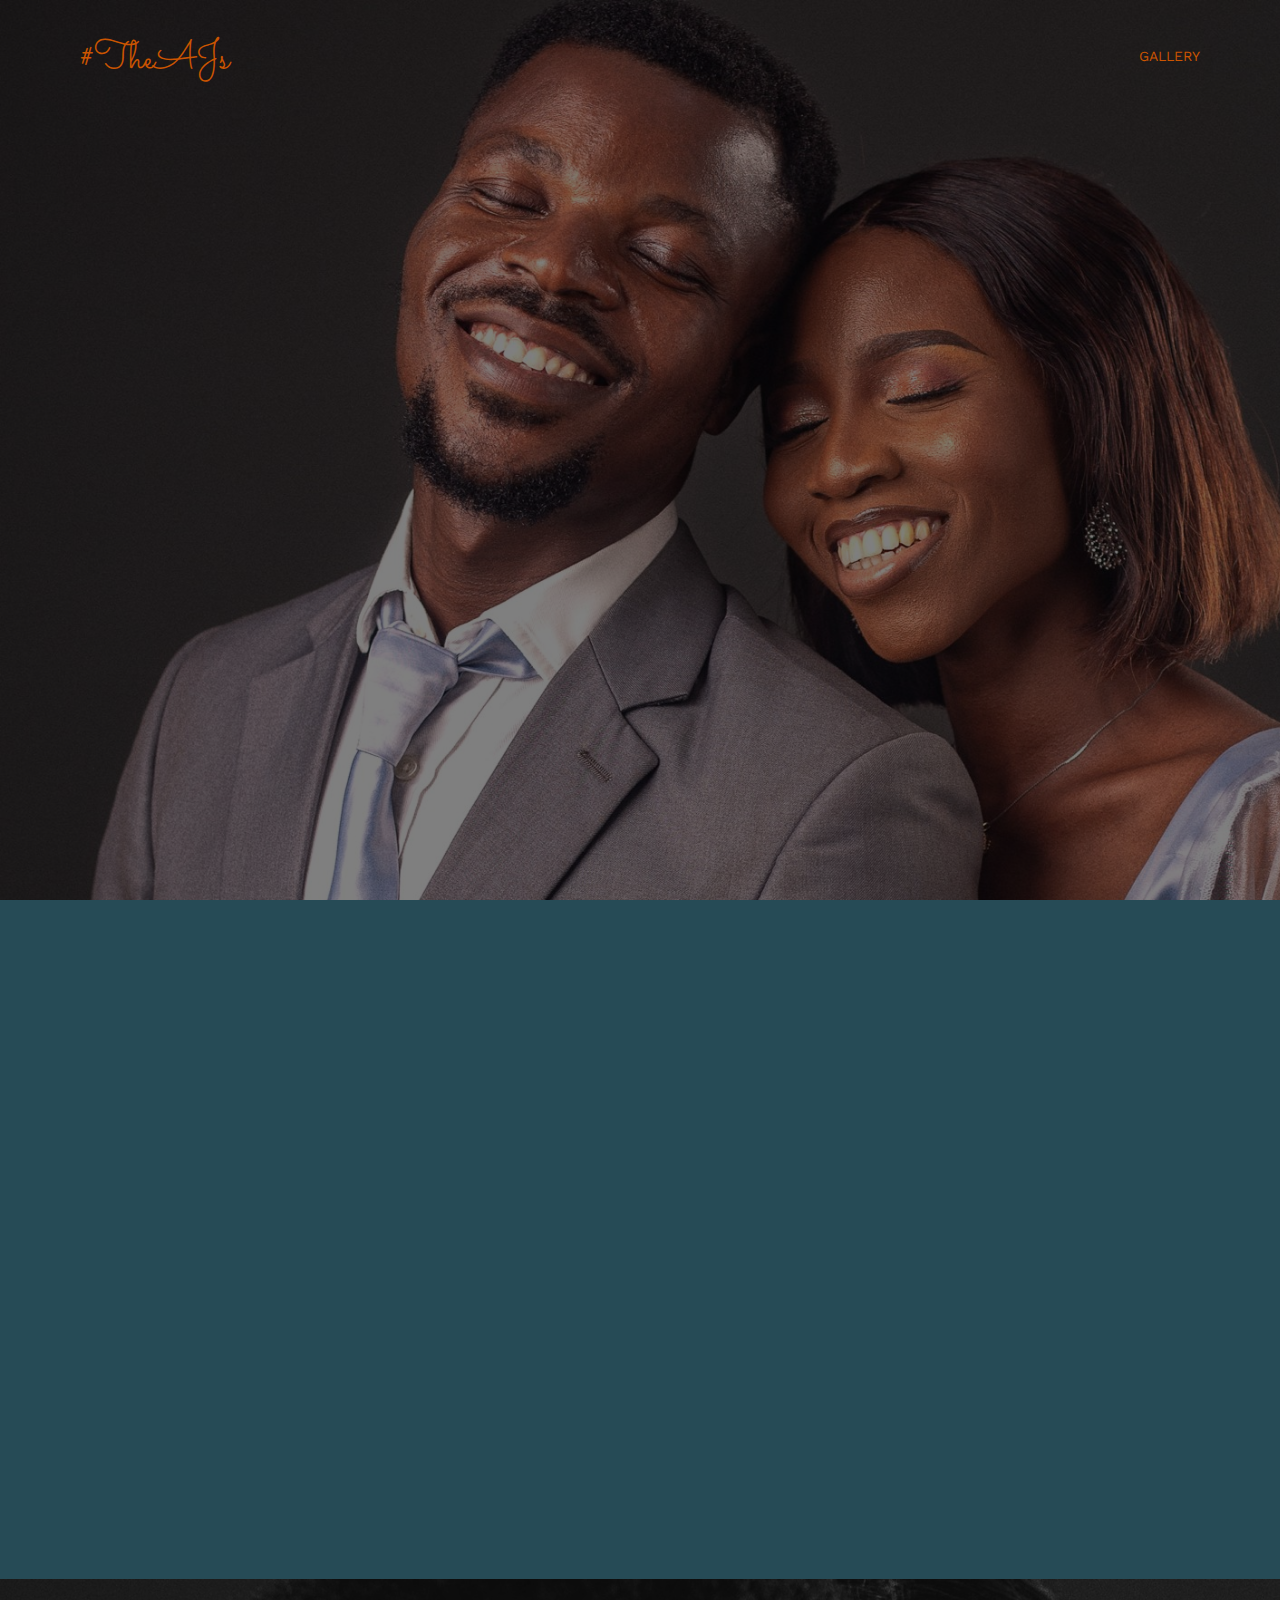
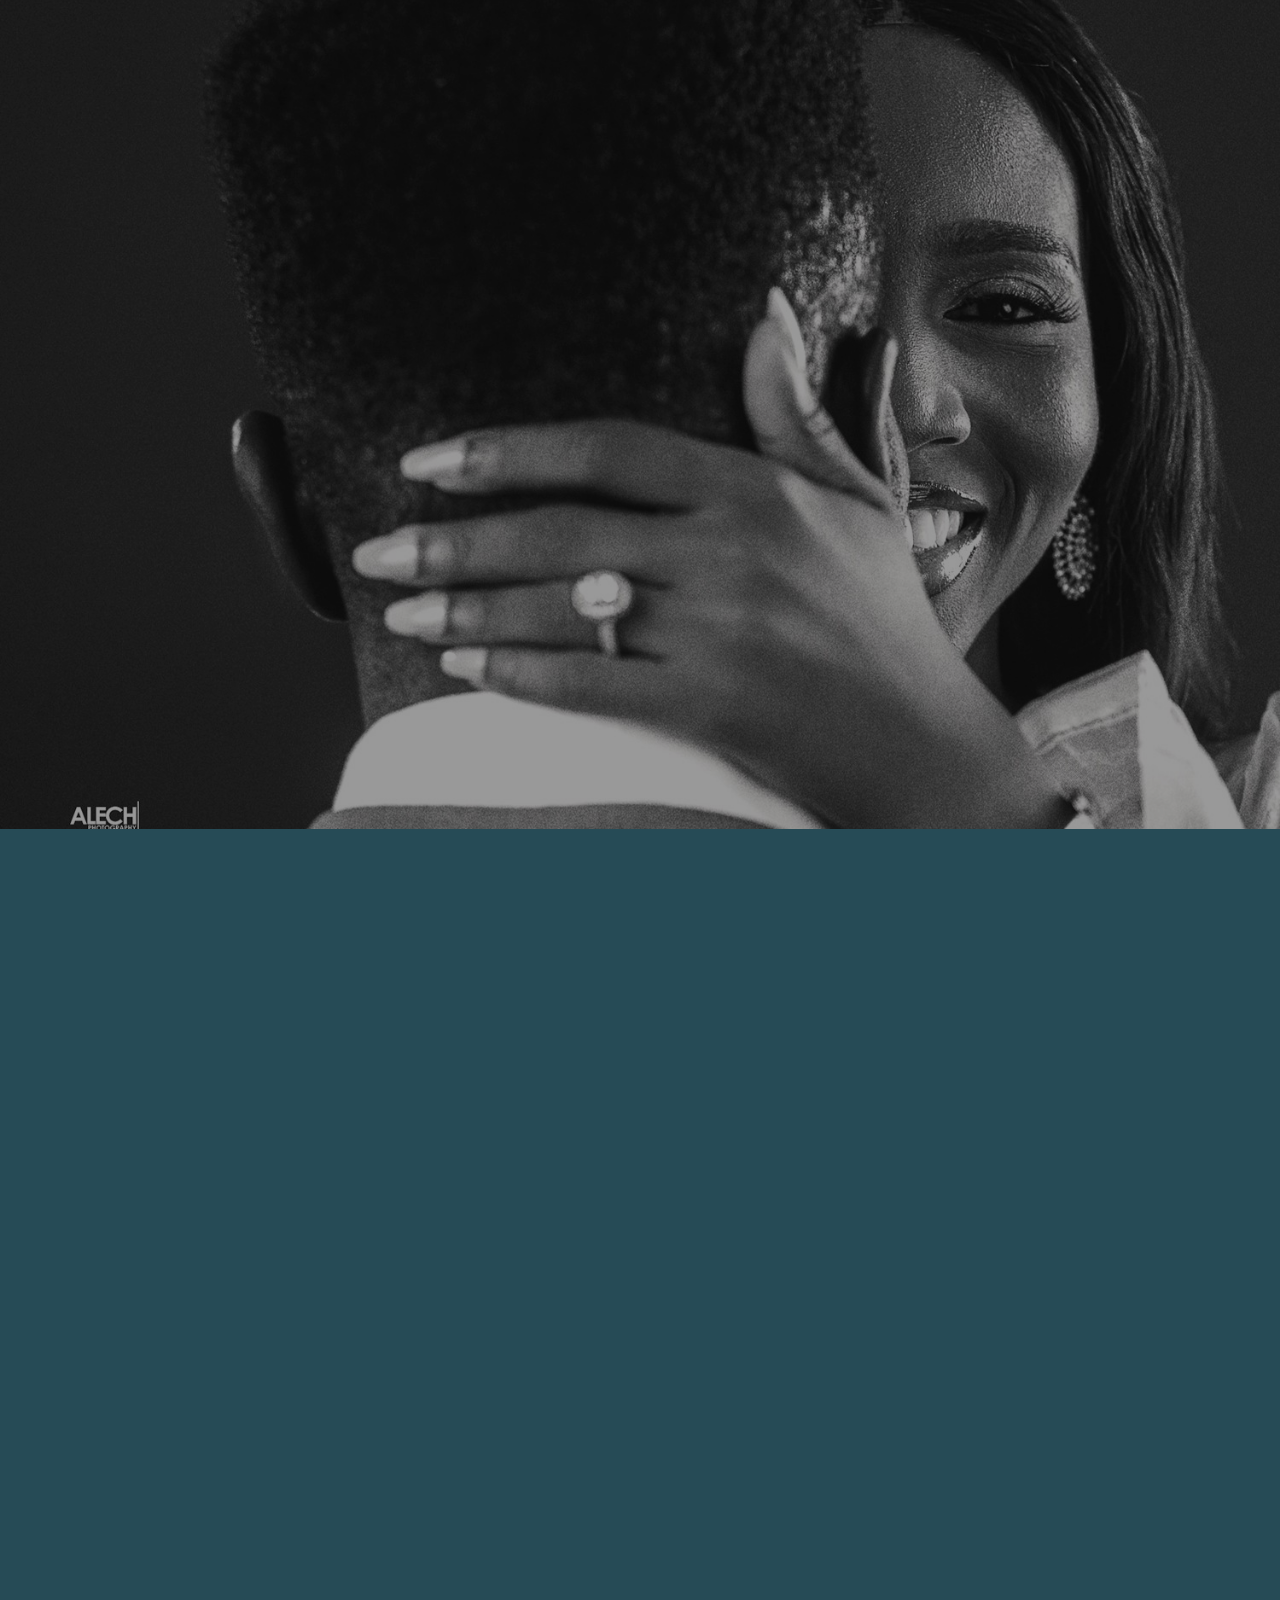
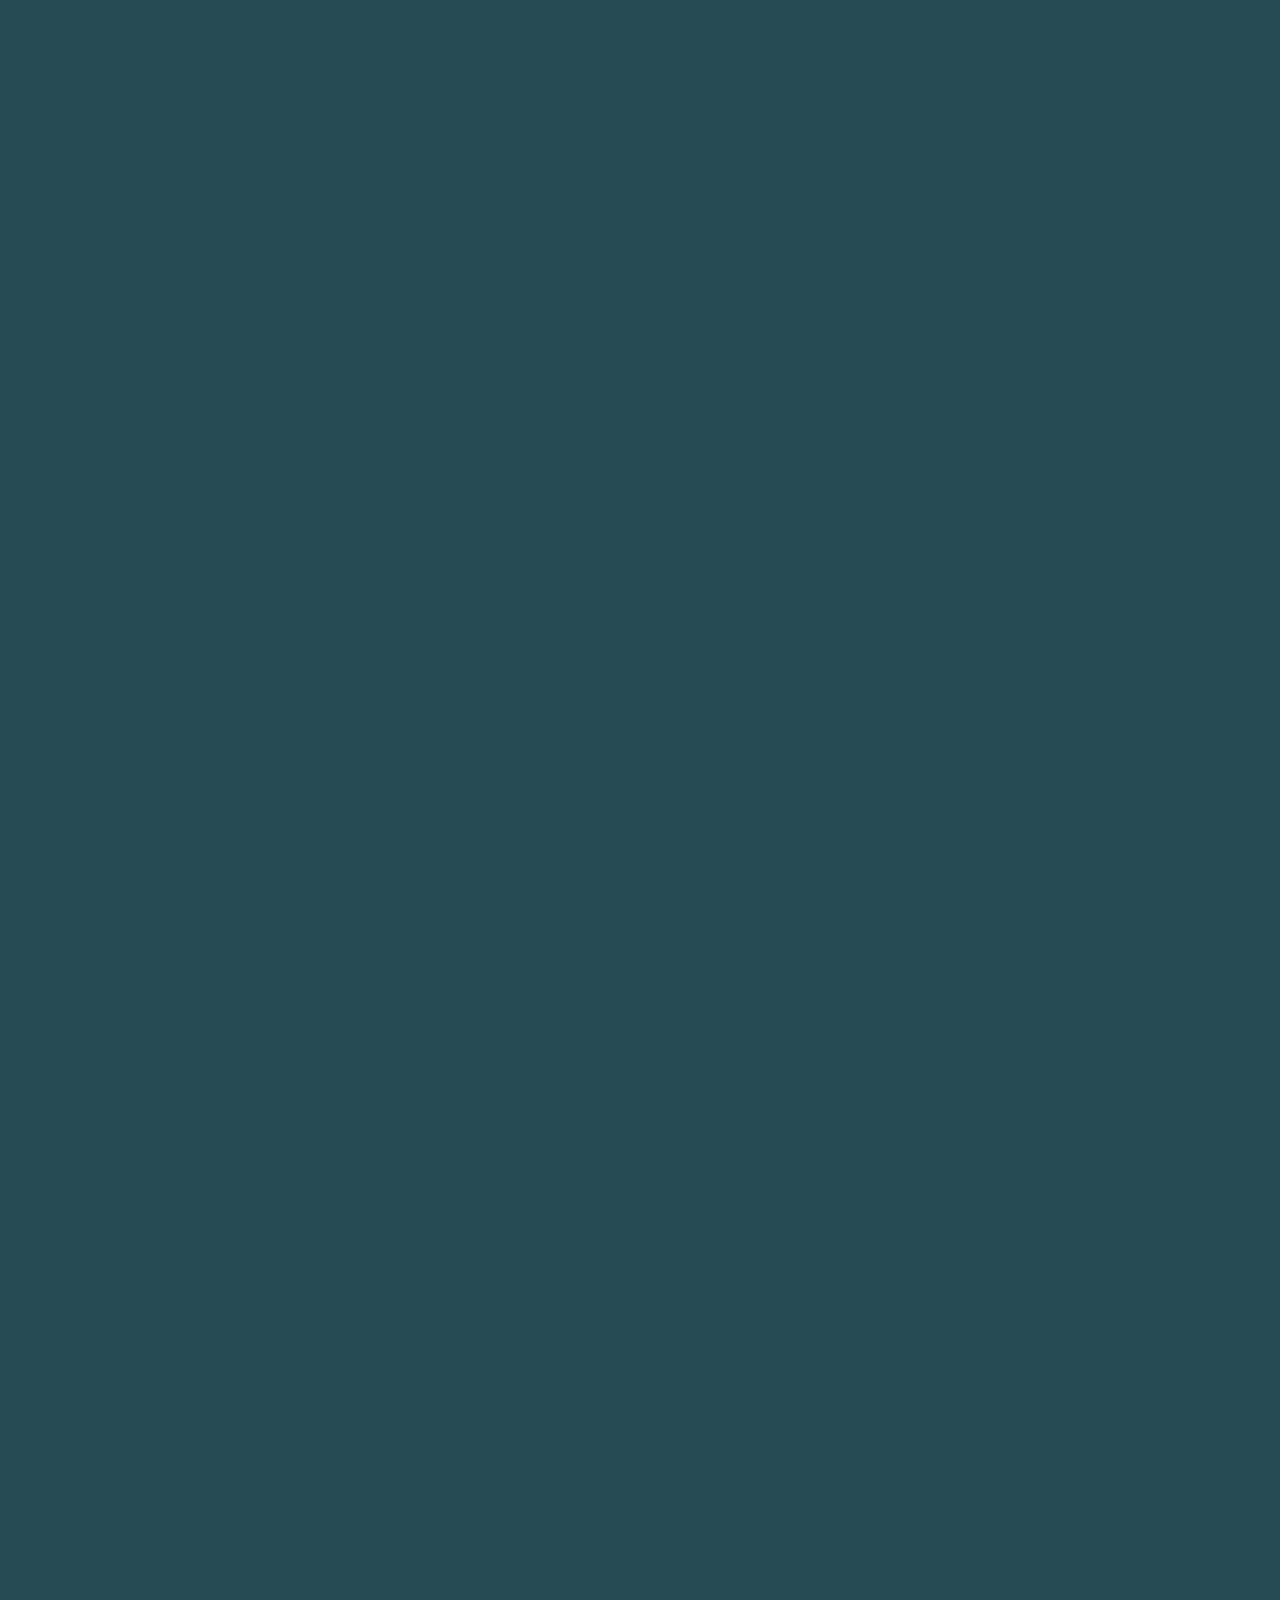
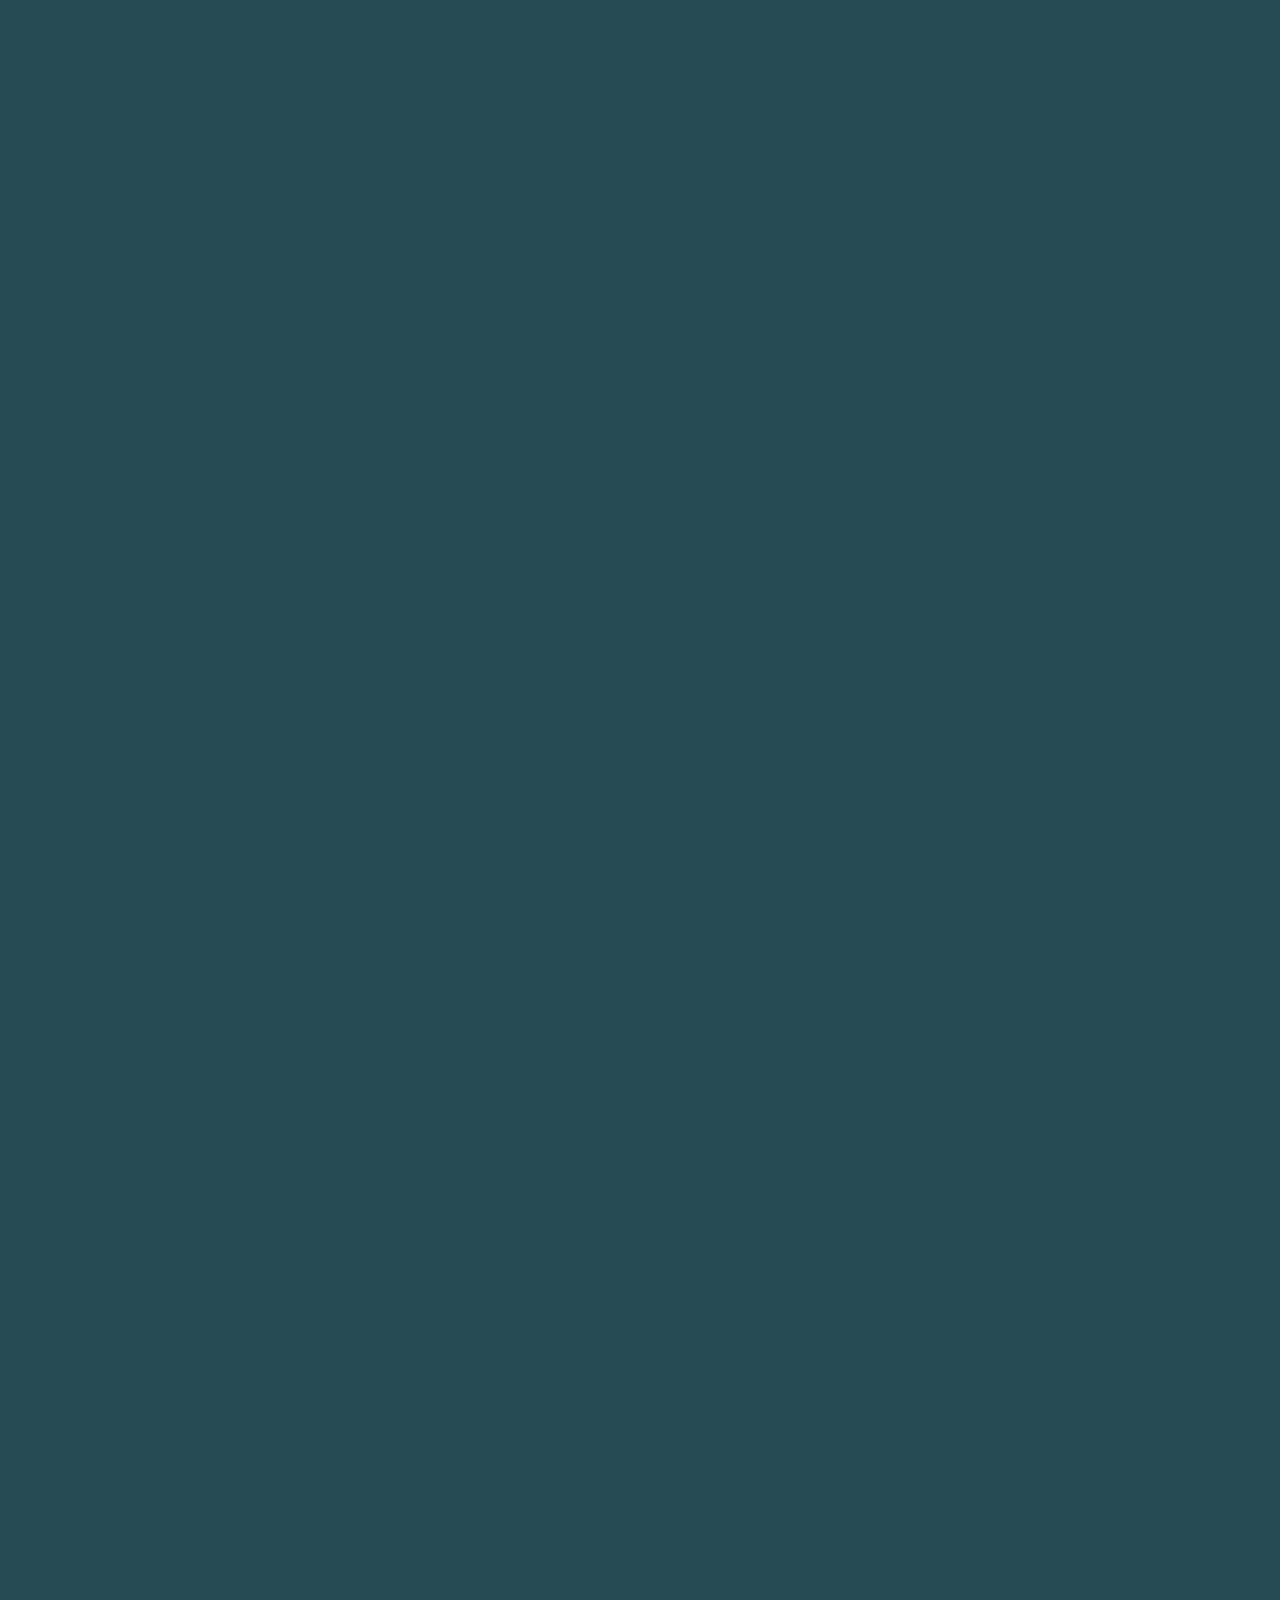
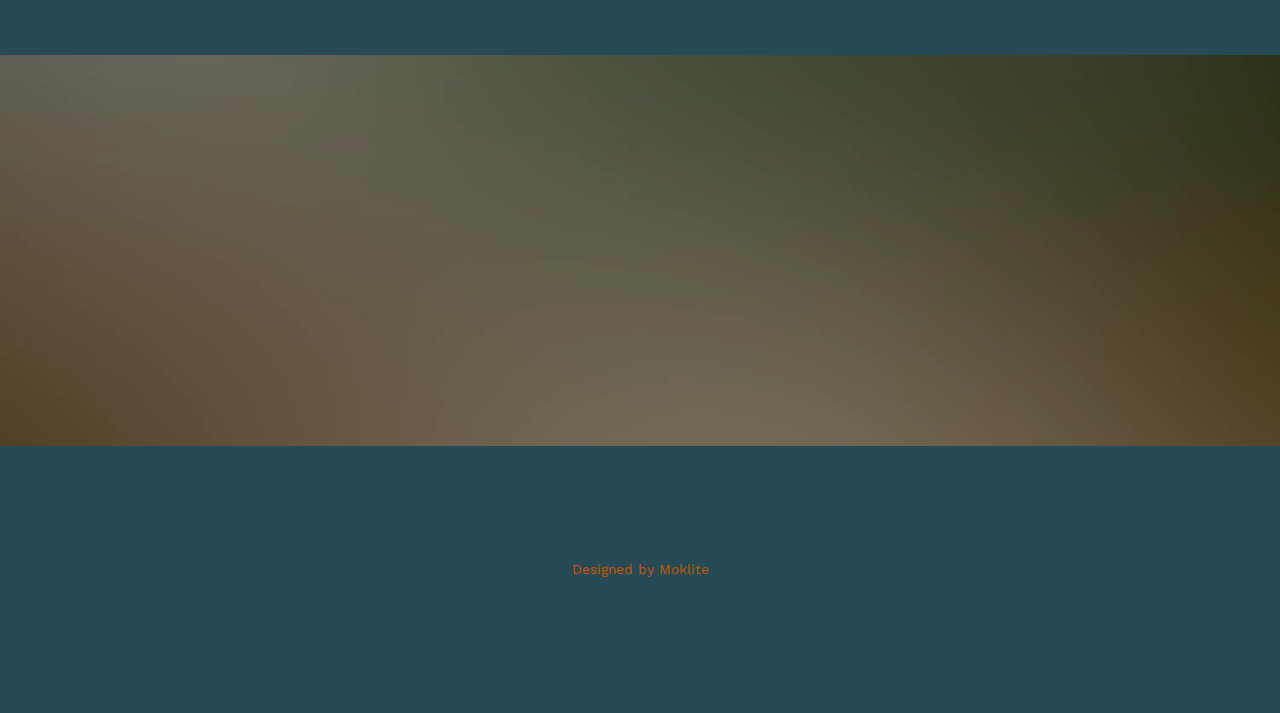
==== index.html @ e657b8e6 "ls" ====
<!DOCTYPE html>
<!--[if lt IE 7]>      <html class="no-js lt-ie9 lt-ie8 lt-ie7"> <![endif]-->
<!--[if IE 7]>         <html class="no-js lt-ie9 lt-ie8"> <![endif]-->
<!--[if IE 8]>         <html class="no-js lt-ie9"> <![endif]-->
<!--[if gt IE 8]><!--> <html class="no-js"> <!--<![endif]-->
	<head>
	<meta charset="utf-8">
	<meta http-equiv="X-UA-Compatible" content="IE=edge">
	<title>#TheAJs</title>
	<meta name="viewport" content="width=device-width, initial-scale=1">
	<meta name="description" content="Free HTML5 Template by FREEHTML5.CO" />
	<meta name="keywords" content="free html5, free template, free bootstrap, html5, css3, mobile first, responsive" />
	<meta name="author" content="FREEHTML5.CO" />

  <!-- 
	//////////////////////////////////////////////////////

	FREE HTML5 TEMPLATE 
	DESIGNED & DEVELOPED by FREEHTML5.CO
		
	Website: 		http://freehtml5.co/
	Email: 			info@freehtml5.co
	Twitter: 		http://twitter.com/fh5co
	Facebook: 		https://www.facebook.com/fh5co

	//////////////////////////////////////////////////////
	 -->

  	<!-- Facebook and Twitter integration -->
	<meta property="og:title" content=""/>
	<meta property="og:image" content=""/>
	<meta property="og:url" content=""/>
	<meta property="og:site_name" content=""/>
	<meta property="og:description" content=""/>
	<meta name="twitter:title" content="" />
	<meta name="twitter:image" content="" />
	<meta name="twitter:url" content="" />
	<meta name="twitter:card" content="" />

	<link href='https://fonts.googleapis.com/css?family=Work+Sans:400,300,600,400italic,700' rel='stylesheet' type='text/css'>
	<link href="https://fonts.googleapis.com/css?family=Sacramento" rel="stylesheet">
	
	<!-- Animate.css -->
	<link rel="stylesheet" href="css/animate.css">
	<!-- Icomoon Icon Fonts-->
	<link rel="stylesheet" href="css/icomoon.css">
	<!-- Bootstrap  -->
	<link rel="stylesheet" href="css/bootstrap.css">

	<!-- Magnific Popup -->
	<link rel="stylesheet" href="css/magnific-popup.css">

	<!-- Owl Carousel  -->
	<link rel="stylesheet" href="css/owl.carousel.min.css">
	<link rel="stylesheet" href="css/owl.theme.default.min.css">

	<!-- Theme style  -->
	<link rel="stylesheet" href="css/style.css">

	<!-- Modernizr JS -->
	<script src="js/modernizr-2.6.2.min.js"></script>
	<!-- FOR IE9 below -->
	<!--[if lt IE 9]>
	<script src="js/respond.min.js"></script>
	<![endif]-->

	</head>
	<body>
		
	<div class="fh5co-loader"></div>
	
	<div id="page">
	<nav class="fh5co-nav" role="navigation">
		<div class="container">
			<div class="row">
				<div class="col-xs-2">
					<div id="fh5co-logo"><a href="index.html" style="color: rgb(204, 85, 0);">#TheAJs</a></div>
				</div>
				<div class="col-xs-10 text-right menu-1">
					<ul>
						<!-- <li class="active"><a href="index.html">Home</a></li>
						<li><a href="about.html">Story</a></li>
						<li class="has-dropdown">
							<a href="services.html">Services</a>
							<ul class="dropdown">
								<li><a href="#">Web Design</a></li>
								<li><a href="#">eCommerce</a></li>
								<li><a href="#">Branding</a></li>
								<li><a href="#">API</a></li>
							</ul>
						</li> -->
						<li class="has-dropdown">
							<a href="gallery.html" style="color: rgb(204, 85, 0);">Gallery</a>
							<!-- <ul class="dropdown">
								<li><a href="#">HTML5</a></li>
								<li><a href="#">CSS3</a></li>
								<li><a href="#">Sass</a></li>
								<li><a href="#">jQuery</a></li>
							</ul> -->
						</li>
						<!-- <li><a href="contact.html">Contact</a></li> -->
					</ul>
				</div>
			</div>
			
		</div>
	</nav>

	<header id="fh5co-header" class="fh5co-cover" role="banner" style="background-image:url(images/BackGround.jpg);" data-stellar-background-ratio="0.5">
		<div class="overlay"></div>
		<div class="container">
			<div class="row">
				<div class="col-md-8 col-md-offset-2 text-center">
					<div class="display-t">
						<div class="display-tc animate-box" data-animate-effect="fadeIn">
							<h1 style="color: rgb(204, 85, 0);">OlaJesu &amp; Alechenu</h1>
							<h2 style="color: rgb(204, 85, 0);">We Are Getting Married!!!</h2>
							<div class="simply-countdown simply-countdown-one"></div>
							<p><a href="#" class="btn btn-default btn-sm" style="color: rgb(204, 85, 0);">Save the date</a></p>
						</div>
					</div>
				</div>
			</div>
		</div>
	</header>

	<div id="fh5co-couple" style="background-color: rgb(38, 75, 86);">
		<div class="container">
			<div class="row">
				<div class="col-md-8 col-md-offset-2 text-center fh5co-heading animate-box">
					<h2 style="color: rgb(204, 85, 0);">Hello!</h2>
					<h3 style="color: rgb(204, 85, 0);">September 11th, 2023 Mowe, Ogun State</h3>
					<p style="color: rgb(204, 85, 0);">We invited you to celebrate our wedding</p>
				</div>
			</div>
			<div class="couple-wrap animate-box">
				<div class="couple-half">
					<div class="groom">
						<img src="images/groom.jpg" alt="groom" class="img-responsive">
					</div>
					<div class="desc-groom">
						<h3 style="color: rgb(204, 85, 0);">Alechenu John</h3>
						<p style="color: rgb(204, 85, 0);">Far far away, behind the word mountains, far from the countries Vokalia and Consonantia, there live the blind texts. Separated they live in Bookmarksgrove</p>
					</div>
				</div>
				<p class="heart text-center"><i class="icon-heart2"></i></p>
				<div class="couple-half">
					<div class="bride">
						<img src="images/bride.jpg" alt="groom" class="img-responsive">
					</div>
					<div class="desc-bride">
						<h3 style="color: rgb(204, 85, 0);">Olajesu Ekundayo</h3>
						<p style="color: rgb(204, 85, 0);">Far far away, behind the word mountains, far from the countries Vokalia and Consonantia, there live the blind texts. Separated they live in Bookmarksgrove</p>
					</div>
				</div>
			</div>
		</div>
	</div>

	<div id="fh5co-event" class="fh5co-bg" style="background-image:url(images/BackGround1.jpg);">
		<div class="overlay"></div>
		<div class="container">
			<div class="row">
				<div class="col-md-8 col-md-offset-2 text-center fh5co-heading animate-box">
					<span style="color: rgb(204, 85, 0);">Our Special Events</span>
					<h2 style="color: rgb(204, 85, 0);">Wedding Events</h2>
				</div>
			</div>
			<div class="row">
				<div class="display-t">
					<div class="display-tc">
						<div class="col-md-10 col-md-offset-1">
							<div class="col-md-6 col-sm-6 text-center">
								<div class="event-wrap animate-box">
									<h3 style="color: rgb(204, 85, 0);">Introduction/Traditional Wedding</h3>
									<div class="event-col">
										<i class="icon-clock"></i>
									 <span style="color: rgb(204, 85, 0);">12:00 PM</span>
									</div>
									<div class="event-col">
										<i class="icon-calendar"></i>
										<span style="color: rgb(204, 85, 0);">Monday 11th</span>
										<span style="color: rgb(204, 85, 0);">September , 2023</span>
									</div>
									<p style="color: rgb(204, 85, 0);">Plot 3,Block 1, Estate 14,Rehoboth close/street,Redemption Camp,Mowe.</p>
								</div>
							</div>
							<div class="col-md-6 col-sm-6 text-center">
								<div class="event-wrap animate-box">
									<h3 style="color: rgb(204, 85, 0);">Wedding Party</h3>
									<div class="event-col">
										<i class="icon-clock"></i>
										<span style="color: rgb(204, 85, 0);">11:00 AM</span>
									</div>
									<div class="event-col">
										<i class="icon-calendar"></i>
										<span style="color: rgb(204, 85, 0);">Tuesday 12</span>
										<span style="color: rgb(204, 85, 0);">September , 2023</span>
									</div>
									<p style="color: rgb(204, 85, 0);">Youth Place, Behind Youth Center, Along Dove Tv, RCCG Camp, Mowe.</p>
								</div>
							</div>
						</div>
					</div>
				</div>
			</div>
		</div>
	</div>

	<div id="fh5co-couple-story" style="background-color: rgb(38, 75, 86);">
		<div class="container">
			<div class="row">
				<div class="col-md-8 col-md-offset-2 text-center fh5co-heading animate-box">
					<span style="color: rgb(204, 85, 0);">We Love Each Other</span>
					<h2 style="color: rgb(204, 85, 0);">Our Story</h2>
					<p style="color: rgb(204, 85, 0);">Far far away, behind the word mountains, far from the countries Vokalia and Consonantia, there live the blind texts.</p>
				</div>
			</div>
			<div class="row">
				<div class="col-md-12 col-md-offset-0">
					<ul class="timeline animate-box">
						<li class="animate-box">
							<div class="timeline-badge" style="background-image:url(images/couple-1.jpg);"></div>
							<div class="timeline-panel">
								<div class="timeline-heading">
									<h3 class="timeline-title" style="color: rgb(204, 85, 0);">First We Meet</h3>
									<span class="date" style="color: rgb(204, 85, 0);">December 25, 2015</span>
								</div>
								<div class="timeline-body">
									<p style="color: rgb(204, 85, 0);">Far far away, behind the word mountains, far from the countries Vokalia and Consonantia, there live the blind texts. Separated they live in Bookmarksgrove right at the coast of the Semantics, a large language ocean.</p>
								</div>
							</div>
						</li>
						<li class="timeline-inverted animate-box">
							<div class="timeline-badge" style="background-image:url(images/couple-2.jpg);"></div>
							<div class="timeline-panel">
								<div class="timeline-heading">
									<h3 class="timeline-title" style="color: rgb(204, 85, 0);">First Date</h3>
									<span class="date" style="color: rgb(204, 85, 0);">December 28, 2015</span>
								</div>
								<div class="timeline-body">
									<p style="color: rgb(204, 85, 0);">Far far away, behind the word mountains, far from the countries Vokalia and Consonantia, there live the blind texts. Separated they live in Bookmarksgrove right at the coast of the Semantics, a large language ocean.</p>
								</div>
							</div>
						</li>
						<li class="animate-box">
							<div class="timeline-badge" style="background-image:url(images/couple-3.jpg);"></div>
							<div class="timeline-panel">
								<div class="timeline-heading">
									<h3 class="timeline-title" style="color: rgb(204, 85, 0);">In A Relationship</h3>
									<span class="date" style="color: rgb(204, 85, 0);">January 1, 2016</span>
								</div>
								<div class="timeline-body">
									<p style="color: rgb(204, 85, 0);">Far far away, behind the word mountains, far from the countries Vokalia and Consonantia, there live the blind texts. Separated they live in Bookmarksgrove right at the coast of the Semantics, a large language ocean.</p>
								</div>
							</div>
						</li>
			    	</ul>
				</div>
			</div>
		</div>
	</div>

	<div id="fh5co-gallery" class="fh5co-section-gray" style="background-color: rgb(38, 75, 86);">
		<div class="container">
			<div class="row">
				<div class="col-md-8 col-md-offset-2 text-center fh5co-heading animate-box">
					<span style="color: rgb(204, 85, 0);">Our Memories</span>
					<h2 style="color: rgb(204, 85, 0);">Wedding Gallery</h2>
					<p style="color: rgb(204, 85, 0);">Far far away, behind the word mountains, far from the countries Vokalia and Consonantia, there live the blind texts.</p>
				</div>
			</div>
			<div class="row row-bottom-padded-md">
				<div class="col-md-12">
					<ul id="fh5co-gallery-list">
						
						<li class="one-third animate-box" data-animate-effect="fadeIn" style="background-image: url(images/gallery-1.jpg); "> 
						<a href="images/gallery-1.jpg">
							<div class="case-studies-summary">
								<h2 style="color: rgb(204, 85, 0);">Two Glas of Juice</h2>
							</div>
						</a>
					</li>
					<li class="one-third animate-box" data-animate-effect="fadeIn" style="background-image: url(images/gallery-2.jpg); ">
						<a href="#" class="color-2">
							<div class="case-studies-summary">
								<h2 style="color: rgb(204, 85, 0);">Timer starts now!</h2>
							</div>
						</a>
					</li>


					<li class="one-third animate-box" data-animate-effect="fadeIn" style="background-image: url(images/gallery-3.jpg); ">
						<a href="#" class="color-3">
							<div class="case-studies-summary">
								<h2 style="color: rgb(204, 85, 0);">Beautiful sunset</h2>
							</div>
						</a>
					</li>
					<li class="one-third animate-box" data-animate-effect="fadeIn" style="background-image: url(images/gallery-4.jpg); ">
						<a href="#" class="color-4">
							<div class="case-studies-summary">
								<h2 style="color: rgb(204, 85, 0);">Company's Conference Room</h2>
							</div>
						</a>
					</li>

						<li class="one-third animate-box" data-animate-effect="fadeIn" style="background-image: url(images/gallery-5.jpg); ">
							<a href="#" class="color-3">
								<div class="case-studies-summary">
									<h2 style="color: rgb(204, 85, 0);">Useful baskets</h2>
								</div>
							</a>
						</li>
						<li class="one-third animate-box" data-animate-effect="fadeIn" style="background-image: url(images/gallery-6.jpg); ">
							<a href="#" class="color-4">
								<div class="case-studies-summary">
									<h2 style="color: rgb(204, 85, 0);">Skater man in the road</h2>
								</div>
							</a>
						</li>

						<li class="one-third animate-box" data-animate-effect="fadeIn" style="background-image: url(images/gallery-7.jpg); ">
							<a href="#" class="color-4">
								<div class="case-studies-summary">
									<h2 style="color: rgb(204, 85, 0);">Two Glas of Juice</h2>
								</div>
							</a>
						</li>

						<li class="one-third animate-box" data-animate-effect="fadeIn" style="background-image: url(images/gallery-8.jpg); "> 
							<a href="#" class="color-5">
								<div class="case-studies-summary">
                                   <h2 style="color: rgb(204, 85, 0);">Timer starts now!</h2>
								</div>
							</a>
						</li>
						<li class="one-third animate-box" data-animate-effect="fadeIn" style="background-image: url(images/gallery-9.jpg); ">
							<a href="#" class="color-6">
								<div class="case-studies-summary">
									<h2 style="color: rgb(204, 85, 0);">Beautiful sunset</h2>
								</div>
							</a>
						</li>
					</ul>		
				</div>
			</div>
		</div>
	</div>

	

	<div id="fh5co-testimonial" style="background-color: rgb(38, 75, 86);">
		<div class="container">
			<div class="row">
				<div class="row animate-box">
					<div class="col-md-8 col-md-offset-2 text-center fh5co-heading">
						<span style="color: rgb(204, 85, 0);">Best Wishes</span>
						<h2 style="color: rgb(204, 85, 0);">Friends Wishes</h2>
					</div>
				</div>
				<div class="row">
					<div class="col-md-12 animate-box">
						<div class="wrap-testimony">
							<div class="owl-carousel-fullwidth">
								<div class="item">
									<div class="testimony-slide active text-center">
										<figure>
											<img src="images/couple-1.jpg" alt="user">
										</figure>
										<span style="color: rgb(204, 85, 0);">John Doe</span>
										<blockquote>
											<p style="color: rgb(204, 85, 0);">"Far far away, behind the word mountains, far from the countries Vokalia and Consonantia, there live the blind texts. Separated they live in Bookmarksgrove right at the coast of the Semantics"</p>
										</blockquote>
									</div>
								</div>
								<div class="item">
									<div class="testimony-slide active text-center">
										<figure>
											<img src="images/couple-2.jpg" alt="user">
										</figure>
										<span style="color: rgb(204, 85, 0);">John Doe</span>
										<blockquote>
											<p style="color: rgb(204, 85, 0);">"Far far away, behind the word mountains, far from the countries Vokalia and Consonantia, at the coast of the Semantics, a large language ocean."</p>
										</blockquote>
									</div>
								</div>
								<div class="item">
									<div class="testimony-slide active text-center">
										<figure>
											<img src="images/couple-3.jpg" alt="user">
										</figure>
										<span style="color: rgb(204, 85, 0);">John Doe</span>
										<blockquote>
											<p style="color: rgb(204, 85, 0);">"Far far away, far from the countries Vokalia and Consonantia, there live the blind texts. Separated they live in Bookmarksgrove right at the coast of the Semantics, a large language ocean."</p>
										</blockquote>
									</div>
								</div>
							</div>
						</div>
					</div>
				</div>
			</div>
		</div>
	</div>

	


	<div id="fh5co-started" class="fh5co-bg" style="background-image:url(images/img_bg_4.jpg);">
		<div class="overlay"></div>
		<div class="container">
			<div class="row animate-box">
				<div class="col-md-8 col-md-offset-2 text-center fh5co-heading">
					<h2 style="color: rgb(204, 85, 0);">Are You Attending?</h2>
					<p style="color: rgb(204, 85, 0);">######</p>
				</div>
			</div>
			</div>
		</div>
	</div>

	<footer id="fh5co-footer" role="contentinfo" style="background-color: rgb(38, 75, 86);">
		<div class="container">

			<div class="row copyright">
				<div class="col-md-12 text-center">
					<p>
						<small class="block" style="color: rgb(204, 85, 0);">Designed by <a href="http://wa.me/+2347051865705/" target="_blank" style="color: rgb(204, 85, 0);">Moklite</a></small>
					</p>
				</div>
			</div>

		</div>
	</footer>
	</div>

	<div class="gototop js-top">
		<a href="#" class="js-gotop"><i class="icon-arrow-up"></i></a>
	</div>
	
	<!-- jQuery -->
	<script src="js/jquery.min.js"></script>
	<!-- jQuery Easing -->
	<script src="js/jquery.easing.1.3.js"></script>
	<!-- Bootstrap -->
	<script src="js/bootstrap.min.js"></script>
	<!-- Waypoints -->
	<script src="js/jquery.waypoints.min.js"></script>
	<!-- Carousel -->
	<script src="js/owl.carousel.min.js"></script>
	<!-- countTo -->
	<script src="js/jquery.countTo.js"></script>

	<!-- Stellar -->
	<script src="js/jquery.stellar.min.js"></script>
	<!-- Magnific Popup -->
	<script src="js/jquery.magnific-popup.min.js"></script>
	<script src="js/magnific-popup-options.js"></script>

	<!-- // <script src="https://cdnjs.cloudflare.com/ajax/libs/prism/0.0.1/prism.min.js"></script> -->
	<script src="js/simplyCountdown.js"></script>
	<!-- Main -->
	<script src="js/main.js"></script>

	<script>
		// Calculate the target date: September 11, 2023
		var targetDate = new Date('2023-09-11T00:00:00');
	
		// Default example
		simplyCountdown('.simply-countdown-one', {
			year: targetDate.getFullYear(),
			month: targetDate.getMonth() + 1, // JavaScript months are zero-based
			day: targetDate.getDate()
		});
	
		// jQuery example
		$('#simply-countdown-losange').simplyCountdown({
			year: targetDate.getFullYear(),
			month: targetDate.getMonth() + 1,
			day: targetDate.getDate(),
			enableUtc: false
		});
	</script>
	

	</body>
</html>
---- css/icomoon.css ----
@font-face {
  font-family: 'icomoon';
  src:  url('../fonts/icomoon/icomoon.eot?6iuir');
  src:  url('../fonts/icomoon/icomoon.eot?6iuir#iefix') format('embedded-opentype'),
    url('../fonts/icomoon/icomoon.ttf?6iuir') format('truetype'),
    url('../fonts/icomoon/icomoon.woff?6iuir') format('woff'),
    url('../fonts/icomoon/icomoon.svg?6iuir#icomoon') format('svg');
  font-weight: normal;
  font-style: normal;
}

[class^="icon-"], [class*=" icon-"] {
  /* use !important to prevent issues with browser extensions that change fonts */
  font-family: 'icomoon' !important;
  speak: none;
  font-style: normal;
  font-weight: normal;
  font-variant: normal;
  text-transform: none;
  line-height: 1;

  /* Better Font Rendering =========== */
  -webkit-font-smoothing: antialiased;
  -moz-osx-font-smoothing: grayscale;
}

.icon-eye:before {
  content: "\e000";
}
.icon-paper-clip:before {
  content: "\e001";
}
.icon-mail:before {
  content: "\e002";
}
.icon-toggle:before {
  content: "\e003";
}
.icon-layout:before {
  content: "\e004";
}
.icon-link:before {
  content: "\e005";
}
.icon-bell:before {
  content: "\e006";
}
.icon-lock:before {
  content: "\e007";
}
.icon-unlock:before {
  content: "\e008";
}
.icon-ribbon:before {
  content: "\e009";
}
.icon-image:before {
  content: "\e010";
}
.icon-signal:before {
  content: "\e011";
}
.icon-target:before {
  content: "\e012";
}
.icon-clipboard:before {
  content: "\e013";
}
.icon-clock:before {
  content: "\e014";
}
.icon-watch:before {
  content: "\e015";
}
.icon-air-play:before {
  content: "\e016";
}
.icon-camera:before {
  content: "\e017";
}
.icon-video:before {
  content: "\e018";
}
.icon-disc:before {
  content: "\e019";
}
.icon-printer:before {
  content: "\e020";
}
.icon-monitor:before {
  content: "\e021";
}
.icon-server:before {
  content: "\e022";
}
.icon-cog:before {
  content: "\e023";
}
.icon-heart:before {
  content: "\e024";
}
.icon-paragraph:before {
  content: "\e025";
}
.icon-align-justify:before {
  content: "\e026";
}
.icon-align-left:before {
  content: "\e027";
}
.icon-align-center:before {
  content: "\e028";
}
.icon-align-right:before {
  content: "\e029";
}
.icon-book:before {
  content: "\e030";
}
.icon-layers:before {
  content: "\e031";
}
.icon-stack:before {
  content: "\e032";
}
.icon-stack-2:before {
  content: "\e033";
}
.icon-paper:before {
  content: "\e034";
}
.icon-paper-stack:before {
  content: "\e035";
}
.icon-search:before {
  content: "\e036";
}
.icon-zoom-in:before {
  content: "\e037";
}
.icon-zoom-out:before {
  content: "\e038";
}
.icon-reply:before {
  content: "\e039";
}
.icon-circle-plus:before {
  content: "\e040";
}
.icon-circle-minus:before {
  content: "\e041";
}
.icon-circle-check:before {
  content: "\e042";
}
.icon-circle-cross:before {
  content: "\e043";
}
.icon-square-plus:before {
  content: "\e044";
}
.icon-square-minus:before {
  content: "\e045";
}
.icon-square-check:before {
  content: "\e046";
}
.icon-square-cross:before {
  content: "\e047";
}
.icon-microphone:before {
  content: "\e048";
}
.icon-record:before {
  content: "\e049";
}
.icon-skip-back:before {
  content: "\e050";
}
.icon-rewind:before {
  content: "\e051";
}
.icon-play:before {
  content: "\e052";
}
.icon-pause:before {
  content: "\e053";
}
.icon-stop:before {
  content: "\e054";
}
.icon-fast-forward:before {
  content: "\e055";
}
.icon-skip-forward:before {
  content: "\e056";
}
.icon-shuffle:before {
  content: "\e057";
}
.icon-repeat:before {
  content: "\e058";
}
.icon-folder:before {
  content: "\e059";
}
.icon-umbrella:before {
  content: "\e060";
}
.icon-moon:before {
  content: "\e061";
}
.icon-thermometer:before {
  content: "\e062";
}
.icon-drop:before {
  content: "\e063";
}
.icon-sun:before {
  content: "\e064";
}
.icon-cloud:before {
  content: "\e065";
}
.icon-cloud-upload:before {
  content: "\e066";
}
.icon-cloud-download:before {
  content: "\e067";
}
.icon-upload:before {
  content: "\e068";
}
.icon-download:before {
  content: "\e069";
}
.icon-location:before {
  content: "\e070";
}
.icon-location-2:before {
  content: "\e071";
}
.icon-map:before {
  content: "\e072";
}
.icon-battery:before {
  content: "\e073";
}
.icon-head:before {
  content: "\e074";
}
.icon-briefcase:before {
  content: "\e075";
}
.icon-speech-bubble:before {
  content: "\e076";
}
.icon-anchor:before {
  content: "\e077";
}
.icon-globe:before {
  content: "\e078";
}
.icon-box:before {
  content: "\e079";
}
.icon-reload:before {
  content: "\e080";
}
.icon-share:before {
  content: "\e081";
}
.icon-marquee:before {
  content: "\e082";
}
.icon-marquee-plus:before {
  content: "\e083";
}
.icon-marquee-minus:before {
  content: "\e084";
}
.icon-tag:before {
  content: "\e085";
}
.icon-power:before {
  content: "\e086";
}
.icon-command:before {
  content: "\e087";
}
.icon-alt:before {
  content: "\e088";
}
.icon-esc:before {
  content: "\e089";
}
.icon-bar-graph:before {
  content: "\e090";
}
.icon-bar-graph-2:before {
  content: "\e091";
}
.icon-pie-graph:before {
  content: "\e092";
}
.icon-star:before {
  content: "\e093";
}
.icon-arrow-left:before {
  content: "\e094";
}
.icon-arrow-right:before {
  content: "\e095";
}
.icon-arrow-up:before {
  content: "\e096";
}
.icon-arrow-down:before {
  content: "\e097";
}
.icon-volume:before {
  content: "\e098";
}
.icon-mute:before {
  content: "\e099";
}
.icon-content-right:before {
  content: "\e100";
}
.icon-content-left:before {
  content: "\e101";
}
.icon-grid:before {
  content: "\e102";
}
.icon-grid-2:before {
  content: "\e103";
}
.icon-columns:before {
  content: "\e104";
}
.icon-loader:before {
  content: "\e105";
}
.icon-bag:before {
  content: "\e106";
}
.icon-ban:before {
  content: "\e107";
}
.icon-flag:before {
  content: "\e108";
}
.icon-trash:before {
  content: "\e109";
}
.icon-expand:before {
  content: "\e110";
}
.icon-contract:before {
  content: "\e111";
}
.icon-maximize:before {
  content: "\e112";
}
.icon-minimize:before {
  content: "\e113";
}
.icon-plus:before {
  content: "\e114";
}
.icon-minus:before {
  content: "\e115";
}
.icon-check:before {
  content: "\e116";
}
.icon-cross:before {
  content: "\e117";
}
.icon-move:before {
  content: "\e118";
}
.icon-delete:before {
  content: "\e119";
}
.icon-menu:before {
  content: "\e120";
}
.icon-archive:before {
  content: "\e121";
}
.icon-inbox:before {
  content: "\e122";
}
.icon-outbox:before {
  content: "\e123";
}
.icon-file:before {
  content: "\e124";
}
.icon-file-add:before {
  content: "\e125";
}
.icon-file-subtract:before {
  content: "\e126";
}
.icon-help:before {
  content: "\e127";
}
.icon-open:before {
  content: "\e128";
}
.icon-ellipsis:before {
  content: "\e129";
}
.icon-add-to-list:before {
  content: "\e900";
}
.icon-classic-computer:before {
  content: "\e901";
}
.icon-controller-fast-backward:before {
  content: "\e902";
}
.icon-creative-commons-attribution:before {
  content: "\e903";
}
.icon-creative-commons-noderivs:before {
  content: "\e904";
}
.icon-creative-commons-noncommercial-eu:before {
  content: "\e905";
}
.icon-creative-commons-noncommercial-us:before {
  content: "\e906";
}
.icon-creative-commons-public-domain:before {
  content: "\e907";
}
.icon-creative-commons-remix:before {
  content: "\e908";
}
.icon-creative-commons-share:before {
  content: "\e909";
}
.icon-creative-commons-sharealike:before {
  content: "\e90a";
}
.icon-creative-commons:before {
  content: "\e90b";
}
.icon-document-landscape:before {
  content: "\e90c";
}
.icon-remove-user:before {
  content: "\e90d";
}
.icon-warning:before {
  content: "\e90e";
}
.icon-arrow-bold-down:before {
  content: "\e90f";
}
.icon-arrow-bold-left:before {
  content: "\e910";
}
.icon-arrow-bold-right:before {
  content: "\e911";
}
.icon-arrow-bold-up:before {
  content: "\e912";
}
.icon-arrow-down2:before {
  content: "\e913";
}
.icon-arrow-left2:before {
  content: "\e914";
}
.icon-arrow-long-down:before {
  content: "\e915";
}
.icon-arrow-long-left:before {
  content: "\e916";
}
.icon-arrow-long-right:before {
  content: "\e917";
}
.icon-arrow-long-up:before {
  content: "\e918";
}
.icon-arrow-right2:before {
  content: "\e919";
}
.icon-arrow-up2:before {
  content: "\e91a";
}
.icon-arrow-with-circle-down:before {
  content: "\e91b";
}
.icon-arrow-with-circle-left:before {
  content: "\e91c";
}
.icon-arrow-with-circle-right:before {
  content: "\e91d";
}
.icon-arrow-with-circle-up:before {
  content: "\e91e";
}
.icon-bookmark:before {
  content: "\e91f";
}
.icon-bookmarks:before {
  content: "\e920";
}
.icon-chevron-down:before {
  content: "\e921";
}
.icon-chevron-left:before {
  content: "\e922";
}
.icon-chevron-right:before {
  content: "\e923";
}
.icon-chevron-small-down:before {
  content: "\e924";
}
.icon-chevron-small-left:before {
  content: "\e925";
}
.icon-chevron-small-right:before {
  content: "\e926";
}
.icon-chevron-small-up:before {
  content: "\e927";
}
.icon-chevron-thin-down:before {
  content: "\e928";
}
.icon-chevron-thin-left:before {
  content: "\e929";
}
.icon-chevron-thin-right:before {
  content: "\e92a";
}
.icon-chevron-thin-up:before {
  content: "\e92b";
}
.icon-chevron-up:before {
  content: "\e92c";
}
.icon-chevron-with-circle-down:before {
  content: "\e92d";
}
.icon-chevron-with-circle-left:before {
  content: "\e92e";
}
.icon-chevron-with-circle-right:before {
  content: "\e92f";
}
.icon-chevron-with-circle-up:before {
  content: "\e930";
}
.icon-cloud2:before {
  content: "\e931";
}
.icon-controller-fast-forward:before {
  content: "\e932";
}
.icon-controller-jump-to-start:before {
  content: "\e933";
}
.icon-controller-next:before {
  content: "\e934";
}
.icon-controller-paus:before {
  content: "\e935";
}
.icon-controller-play:before {
  content: "\e936";
}
.icon-controller-record:before {
  content: "\e937";
}
.icon-controller-stop:before {
  content: "\e938";
}
.icon-controller-volume:before {
  content: "\e939";
}
.icon-dot-single:before {
  content: "\e93a";
}
.icon-dots-three-horizontal:before {
  content: "\e93b";
}
.icon-dots-three-vertical:before {
  content: "\e93c";
}
.icon-dots-two-horizontal:before {
  content: "\e93d";
}
.icon-dots-two-vertical:before {
  content: "\e93e";
}
.icon-download2:before {
  content: "\e93f";
}
.icon-emoji-flirt:before {
  content: "\e940";
}
.icon-flow-branch:before {
  content: "\e941";
}
.icon-flow-cascade:before {
  content: "\e942";
}
.icon-flow-line:before {
  content: "\e943";
}
.icon-flow-parallel:before {
  content: "\e944";
}
.icon-flow-tree:before {
  content: "\e945";
}
.icon-install:before {
  content: "\e946";
}
.icon-layers2:before {
  content: "\e947";
}
.icon-open-book:before {
  content: "\e948";
}
.icon-resize-100:before {
  content: "\e949";
}
.icon-resize-full-screen:before {
  content: "\e94a";
}
.icon-save:before {
  content: "\e94b";
}
.icon-select-arrows:before {
  content: "\e94c";
}
.icon-sound-mute:before {
  content: "\e94d";
}
.icon-sound:before {
  content: "\e94e";
}
.icon-trash2:before {
  content: "\e94f";
}
.icon-triangle-down:before {
  content: "\e950";
}
.icon-triangle-left:before {
  content: "\e951";
}
.icon-triangle-right:before {
  content: "\e952";
}
.icon-triangle-up:before {
  content: "\e953";
}
.icon-uninstall:before {
  content: "\e954";
}
.icon-upload-to-cloud:before {
  content: "\e955";
}
.icon-upload2:before {
  content: "\e956";
}
.icon-add-user:before {
  content: "\e957";
}
.icon-address:before {
  content: "\e958";
}
.icon-adjust:before {
  content: "\e959";
}
.icon-air:before {
  content: "\e95a";
}
.icon-aircraft-landing:before {
  content: "\e95b";
}
.icon-aircraft-take-off:before {
  content: "\e95c";
}
.icon-aircraft:before {
  content: "\e95d";
}
.icon-align-bottom:before {
  content: "\e95e";
}
.icon-align-horizontal-middle:before {
  content: "\e95f";
}
.icon-align-left2:before {
  content: "\e960";
}
.icon-align-right2:before {
  content: "\e961";
}
.icon-align-top:before {
  content: "\e962";
}
.icon-align-vertical-middle:before {
  content: "\e963";
}
.icon-archive2:before {
  content: "\e964";
}
.icon-area-graph:before {
  content: "\e965";
}
.icon-attachment:before {
  content: "\e966";
}
.icon-awareness-ribbon:before {
  content: "\e967";
}
.icon-back-in-time:before {
  content: "\e968";
}
.icon-back:before {
  content: "\e969";
}
.icon-bar-graph2:before {
  content: "\e96a";
}
.icon-battery2:before {
  content: "\e96b";
}
.icon-beamed-note:before {
  content: "\e96c";
}
.icon-bell2:before {
  content: "\e96d";
}
.icon-blackboard:before {
  content: "\e96e";
}
.icon-block:before {
  content: "\e96f";
}
.icon-book2:before {
  content: "\e970";
}
.icon-bowl:before {
  content: "\e971";
}
.icon-box2:before {
  content: "\e972";
}
.icon-briefcase2:before {
  content: "\e973";
}
.icon-browser:before {
  content: "\e974";
}
.icon-brush:before {
  content: "\e975";
}
.icon-bucket:before {
  content: "\e976";
}
.icon-cake:before {
  content: "\e977";
}
.icon-calculator:before {
  content: "\e978";
}
.icon-calendar:before {
  content: "\e979";
}
.icon-camera2:before {
  content: "\e97a";
}
.icon-ccw:before {
  content: "\e97b";
}
.icon-chat:before {
  content: "\e97c";
}
.icon-check2:before {
  content: "\e97d";
}
.icon-circle-with-cross:before {
  content: "\e97e";
}
.icon-circle-with-minus:before {
  content: "\e97f";
}
.icon-circle-with-plus:before {
  content: "\e980";
}
.icon-circle:before {
  content: "\e981";
}
.icon-circular-graph:before {
  content: "\e982";
}
.icon-clapperboard:before {
  content: "\e983";
}
.icon-clipboard2:before {
  content: "\e984";
}
.icon-clock2:before {
  content: "\e985";
}
.icon-code:before {
  content: "\e986";
}
.icon-cog2:before {
  content: "\e987";
}
.icon-colours:before {
  content: "\e988";
}
.icon-compass:before {
  content: "\e989";
}
.icon-copy:before {
  content: "\e98a";
}
.icon-credit-card:before {
  content: "\e98b";
}
.icon-credit:before {
  content: "\e98c";
}
.icon-cross2:before {
  content: "\e98d";
}
.icon-cup:before {
  content: "\e98e";
}
.icon-cw:before {
  content: "\e98f";
}
.icon-cycle:before {
  content: "\e990";
}
.icon-database:before {
  content: "\e991";
}
.icon-dial-pad:before {
  content: "\e992";
}
.icon-direction:before {
  content: "\e993";
}
.icon-document:before {
  content: "\e994";
}
.icon-documents:before {
  content: "\e995";
}
.icon-drink:before {
  content: "\e996";
}
.icon-drive:before {
  content: "\e997";
}
.icon-drop2:before {
  content: "\e998";
}
.icon-edit:before {
  content: "\e999";
}
.icon-email:before {
  content: "\e99a";
}
.icon-emoji-happy:before {
  content: "\e99b";
}
.icon-emoji-neutral:before {
  content: "\e99c";
}
.icon-emoji-sad:before {
  content: "\e99d";
}
.icon-erase:before {
  content: "\e99e";
}
.icon-eraser:before {
  content: "\e99f";
}
.icon-export:before {
  content: "\e9a0";
}
.icon-eye2:before {
  content: "\e9a1";
}
.icon-feather:before {
  content: "\e9a2";
}
.icon-flag2:before {
  content: "\e9a3";
}
.icon-flash:before {
  content: "\e9a4";
}
.icon-flashlight:before {
  content: "\e9a5";
}
.icon-flat-brush:before {
  content: "\e9a6";
}
.icon-folder-images:before {
  content: "\e9a7";
}
.icon-folder-music:before {
  content: "\e9a8";
}
.icon-folder-video:before {
  content: "\e9a9";
}
.icon-folder2:before {
  content: "\e9aa";
}
.icon-forward:before {
  content: "\e9ab";
}
.icon-funnel:before {
  content: "\e9ac";
}
.icon-game-controller:before {
  content: "\e9ad";
}
.icon-gauge:before {
  content: "\e9ae";
}
.icon-globe2:before {
  content: "\e9af";
}
.icon-graduation-cap:before {
  content: "\e9b0";
}
.icon-grid2:before {
  content: "\e9b1";
}
.icon-hair-cross:before {
  content: "\e9b2";
}
.icon-hand:before {
  content: "\e9b3";
}
.icon-heart-outlined:before {
  content: "\e9b4";
}
.icon-heart2:before {
  content: "\e9b5";
}
.icon-help-with-circle:before {
  content: "\e9b6";
}
.icon-help2:before {
  content: "\e9b7";
}
.icon-home:before {
  content: "\e9b8";
}
.icon-hour-glass:before {
  content: "\e9b9";
}
.icon-image-inverted:before {
  content: "\e9ba";
}
.icon-image2:before {
  content: "\e9bb";
}
.icon-images:before {
  content: "\e9bc";
}
.icon-inbox2:before {
  content: "\e9bd";
}
.icon-infinity:before {
  content: "\e9be";
}
.icon-info-with-circle:before {
  content: "\e9bf";
}
.icon-info:before {
  content: "\e9c0";
}
.icon-key:before {
  content: "\e9c1";
}
.icon-keyboard:before {
  content: "\e9c2";
}
.icon-lab-flask:before {
  content: "\e9c3";
}
.icon-landline:before {
  content: "\e9c4";
}
.icon-language:before {
  content: "\e9c5";
}
.icon-laptop:before {
  content: "\e9c6";
}
.icon-leaf:before {
  content: "\e9c7";
}
.icon-level-down:before {
  content: "\e9c8";
}
.icon-level-up:before {
  content: "\e9c9";
}
.icon-lifebuoy:before {
  content: "\e9ca";
}
.icon-light-bulb:before {
  content: "\e9cb";
}
.icon-light-down:before {
  content: "\e9cc";
}
.icon-light-up:before {
  content: "\e9cd";
}
.icon-line-graph:before {
  content: "\e9ce";
}
.icon-link2:before {
  content: "\e9cf";
}
.icon-list:before {
  content: "\e9d0";
}
.icon-location-pin:before {
  content: "\e9d1";
}
.icon-location2:before {
  content: "\e9d2";
}
.icon-lock-open:before {
  content: "\e9d3";
}
.icon-lock2:before {
  content: "\e9d4";
}
.icon-log-out:before {
  content: "\e9d5";
}
.icon-login:before {
  content: "\e9d6";
}
.icon-loop:before {
  content: "\e9d7";
}
.icon-magnet:before {
  content: "\e9d8";
}
.icon-magnifying-glass:before {
  content: "\e9d9";
}
.icon-mail2:before {
  content: "\e9da";
}
.icon-man:before {
  content: "\e9db";
}
.icon-map2:before {
  content: "\e9dc";
}
.icon-mask:before {
  content: "\e9dd";
}
.icon-medal:before {
  content: "\e9de";
}
.icon-megaphone:before {
  content: "\e9df";
}
.icon-menu2:before {
  content: "\e9e0";
}
.icon-message:before {
  content: "\e9e1";
}
.icon-mic:before {
  content: "\e9e2";
}
.icon-minus2:before {
  content: "\e9e3";
}
.icon-mobile:before {
  content: "\e9e4";
}
.icon-modern-mic:before {
  content: "\e9e5";
}
.icon-moon2:before {
  content: "\e9e6";
}
.icon-mouse:before {
  content: "\e9e7";
}
.icon-music:before {
  content: "\e9e8";
}
.icon-network:before {
  content: "\e9e9";
}
.icon-new-message:before {
  content: "\e9ea";
}
.icon-new:before {
  content: "\e9eb";
}
.icon-news:before {
  content: "\e9ec";
}
.icon-note:before {
  content: "\e9ed";
}
.icon-notification:before {
  content: "\e9ee";
}
.icon-old-mobile:before {
  content: "\e9ef";
}
.icon-old-phone:before {
  content: "\e9f0";
}
.icon-palette:before {
  content: "\e9f1";
}
.icon-paper-plane:before {
  content: "\e9f2";
}
.icon-pencil:before {
  content: "\e9f3";
}
.icon-phone:before {
  content: "\e9f4";
}
.icon-pie-chart:before {
  content: "\e9f5";
}
.icon-pin:before {
  content: "\e9f6";
}
.icon-plus2:before {
  content: "\e9f7";
}
.icon-popup:before {
  content: "\e9f8";
}
.icon-power-plug:before {
  content: "\e9f9";
}
.icon-price-ribbon:before {
  content: "\e9fa";
}
.icon-price-tag:before {
  content: "\e9fb";
}
.icon-print:before {
  content: "\e9fc";
}
.icon-progress-empty:before {
  content: "\e9fd";
}
.icon-progress-full:before {
  content: "\e9fe";
}
.icon-progress-one:before {
  content: "\e9ff";
}
.icon-progress-two:before {
  content: "\ea00";
}
.icon-publish:before {
  content: "\ea01";
}
.icon-quote:before {
  content: "\ea02";
}
.icon-radio:before {
  content: "\ea03";
}
.icon-reply-all:before {
  content: "\ea04";
}
.icon-reply2:before {
  content: "\ea05";
}
.icon-retweet:before {
  content: "\ea06";
}
.icon-rocket:before {
  content: "\ea07";
}
.icon-round-brush:before {
  content: "\ea08";
}
.icon-rss:before {
  content: "\ea09";
}
.icon-ruler:before {
  content: "\ea0a";
}
.icon-scissors:before {
  content: "\ea0b";
}
.icon-share-alternitive:before {
  content: "\ea0c";
}
.icon-share2:before {
  content: "\ea0d";
}
.icon-shareable:before {
  content: "\ea0e";
}
.icon-shield:before {
  content: "\ea0f";
}
.icon-shop:before {
  content: "\ea10";
}
.icon-shopping-bag:before {
  content: "\ea11";
}
.icon-shopping-basket:before {
  content: "\ea12";
}
.icon-shopping-cart:before {
  content: "\ea13";
}
.icon-shuffle2:before {
  content: "\ea14";
}
.icon-signal2:before {
  content: "\ea15";
}
.icon-sound-mix:before {
  content: "\ea16";
}
.icon-sports-club:before {
  content: "\ea17";
}
.icon-spreadsheet:before {
  content: "\ea18";
}
.icon-squared-cross:before {
  content: "\ea19";
}
.icon-squared-minus:before {
  content: "\ea1a";
}
.icon-squared-plus:before {
  content: "\ea1b";
}
.icon-star-outlined:before {
  content: "\ea1c";
}
.icon-star2:before {
  content: "\ea1d";
}
.icon-stopwatch:before {
  content: "\ea1e";
}
.icon-suitcase:before {
  content: "\ea1f";
}
.icon-swap:before {
  content: "\ea20";
}
.icon-sweden:before {
  content: "\ea21";
}
.icon-switch:before {
  content: "\ea22";
}
.icon-tablet:before {
  content: "\ea23";
}
.icon-tag2:before {
  content: "\ea24";
}
.icon-text-document-inverted:before {
  content: "\ea25";
}
.icon-text-document:before {
  content: "\ea26";
}
.icon-text:before {
  content: "\ea27";
}
.icon-thermometer2:before {
  content: "\ea28";
}
.icon-thumbs-down:before {
  content: "\ea29";
}
.icon-thumbs-up:before {
  content: "\ea2a";
}
.icon-thunder-cloud:before {
  content: "\ea2b";
}
.icon-ticket:before {
  content: "\ea2c";
}
.icon-time-slot:before {
  content: "\ea2d";
}
.icon-tools:before {
  content: "\ea2e";
}
.icon-traffic-cone:before {
  content: "\ea2f";
}
.icon-tree:before {
  content: "\ea30";
}
.icon-trophy:before {
  content: "\ea31";
}
.icon-tv:before {
  content: "\ea32";
}
.icon-typing:before {
  content: "\ea33";
}
.icon-unread:before {
  content: "\ea34";
}
.icon-untag:before {
  content: "\ea35";
}
.icon-user:before {
  content: "\ea36";
}
.icon-users:before {
  content: "\ea37";
}
.icon-v-card:before {
  content: "\ea38";
}
.icon-video2:before {
  content: "\ea39";
}
.icon-vinyl:before {
  content: "\ea3a";
}
.icon-voicemail:before {
  content: "\ea3b";
}
.icon-wallet:before {
  content: "\ea3c";
}
.icon-water:before {
  content: "\ea3d";
}
.icon-px-with-circle:before {
  content: "\ea3e";
}
.icon-px:before {
  content: "\ea3f";
}
.icon-basecamp:before {
  content: "\ea40";
}
.icon-behance:before {
  content: "\ea41";
}
.icon-creative-cloud:before {
  content: "\ea42";
}
.icon-dropbox:before {
  content: "\ea43";
}
.icon-evernote:before {
  content: "\ea44";
}
.icon-flattr:before {
  content: "\ea45";
}
.icon-foursquare:before {
  content: "\ea46";
}
.icon-google-drive:before {
  content: "\ea47";
}
.icon-google-hangouts:before {
  content: "\ea48";
}
.icon-grooveshark:before {
  content: "\ea49";
}
.icon-icloud:before {
  content: "\ea4a";
}
.icon-mixi:before {
  content: "\ea4b";
}
.icon-onedrive:before {
  content: "\ea4c";
}
.icon-paypal:before {
  content: "\ea4d";
}
.icon-picasa:before {
  content: "\ea4e";
}
.icon-qq:before {
  content: "\ea4f";
}
.icon-rdio-with-circle:before {
  content: "\ea50";
}
.icon-renren:before {
  content: "\ea51";
}
.icon-scribd:before {
  content: "\ea52";
}
.icon-sina-weibo:before {
  content: "\ea53";
}
.icon-skype-with-circle:before {
  content: "\ea54";
}
.icon-skype:before {
  content: "\ea55";
}
.icon-slideshare:before {
  content: "\ea56";
}
.icon-smashing:before {
  content: "\ea57";
}
.icon-soundcloud:before {
  content: "\ea58";
}
.icon-spotify-with-circle:before {
  content: "\ea59";
}
.icon-spotify:before {
  content: "\ea5a";
}
.icon-swarm:before {
  content: "\ea5b";
}
.icon-vine-with-circle:before {
  content: "\ea5c";
}
.icon-vine:before {
  content: "\ea5d";
}
.icon-vk-alternitive:before {
  content: "\ea5e";
}
.icon-vk-with-circle:before {
  content: "\ea5f";
}
.icon-vk:before {
  content: "\ea60";
}
.icon-xing-with-circle:before {
  content: "\ea61";
}
.icon-xing:before {
  content: "\ea62";
}
.icon-yelp:before {
  content: "\ea63";
}
.icon-dribbble-with-circle:before {
  content: "\ea64";
}
.icon-dribbble:before {
  content: "\ea65";
}
.icon-facebook-with-circle:before {
  content: "\ea66";
}
.icon-facebook:before {
  content: "\ea67";
}
.icon-flickr-with-circle:before {
  content: "\ea68";
}
.icon-flickr:before {
  content: "\ea69";
}
.icon-github-with-circle:before {
  content: "\ea6a";
}
.icon-github:before {
  content: "\ea6b";
}
.icon-google-with-circle:before {
  content: "\ea6c";
}
.icon-google:before {
  content: "\ea6d";
}
.icon-instagram-with-circle:before {
  content: "\ea6e";
}
.icon-instagram:before {
  content: "\ea6f";
}
.icon-lastfm-with-circle:before {
  content: "\ea70";
}
.icon-lastfm:before {
  content: "\ea71";
}
.icon-linkedin-with-circle:before {
  content: "\ea72";
}
.icon-linkedin:before {
  content: "\ea73";
}
.icon-pinterest-with-circle:before {
  content: "\ea74";
}
.icon-pinterest:before {
  content: "\ea75";
}
.icon-rdio:before {
  content: "\ea76";
}
.icon-stumbleupon-with-circle:before {
  content: "\ea77";
}
.icon-stumbleupon:before {
  content: "\ea78";
}
.icon-tumblr-with-circle:before {
  content: "\ea79";
}
.icon-tumblr:before {
  content: "\ea7a";
}
.icon-twitter-with-circle:before {
  content: "\ea7b";
}
.icon-twitter:before {
  content: "\ea7c";
}
.icon-vimeo-with-circle:before {
  content: "\ea7d";
}
.icon-vimeo:before {
  content: "\ea7e";
}
.icon-youtube-with-circle:before {
  content: "\ea7f";
}
.icon-youtube:before {
  content: "\ea80";
}
---- css/style.css ----
@font-face {
  font-family: 'icomoon';
  src: url("../fonts/icomoon/icomoon.eot?srf3rx");
  src: url("../fonts/icomoon/icomoon.eot?srf3rx#iefix") format("embedded-opentype"), url("../fonts/icomoon/icomoon.ttf?srf3rx") format("truetype"), url("../fonts/icomoon/icomoon.woff?srf3rx") format("woff"), url("../fonts/icomoon/icomoon.svg?srf3rx#icomoon") format("svg");
  font-weight: normal;
  font-style: normal;
}
/* =======================================================
*
* 	Template Style 
*
* ======================================================= */
body {
  font-family: "Work Sans", Arial, sans-serif;
  font-weight: 400;
  font-size: 16px;
  line-height: 1.7;
  color: #828282;
  background: #fff;
}

#page {
  position: relative;
  overflow-x: hidden;
  width: 100%;
  height: 100%;
  -webkit-transition: 0.5s;
  -o-transition: 0.5s;
  transition: 0.5s;
}
.offcanvas #page {
  overflow: hidden;
  position: absolute;
}
.offcanvas #page:after {
  -webkit-transition: 2s;
  -o-transition: 2s;
  transition: 2s;
  position: absolute;
  top: 0;
  right: 0;
  bottom: 0;
  left: 0;
  z-index: 101;
  background: rgba(0, 0, 0, 0.7);
  content: "";
}

a {
  color: #F14E95;
  -webkit-transition: 0.5s;
  -o-transition: 0.5s;
  transition: 0.5s;
}
a:hover, a:active, a:focus {
  color: #F14E95;
  outline: none;
  text-decoration: none;
}

p {
  margin-bottom: 20px;
}

h1, h2, h3, h4, h5, h6, figure {
  color: #000;
  font-family: "Work Sans", Arial, sans-serif;
  font-weight: 400;
  margin: 0 0 20px 0;
}

::-webkit-selection {
  color: #fff;
  background: #F14E95;
}

::-moz-selection {
  color: #fff;
  background: #F14E95;
}

::selection {
  color: #fff;
  background: #F14E95;
}

.fh5co-nav {
  position: absolute;
  top: 0;
  margin: 0;
  padding: 0;
  width: 100%;
  padding: 40px 0;
  z-index: 1001;
}
@media screen and (max-width: 768px) {
  .fh5co-nav {
    padding: 20px 0;
  }
}
.fh5co-nav #fh5co-logo {
  font-size: 40px;
  margin: 0;
  padding: 0;
  line-height: 40px;
  font-family: "Sacramento", Arial, serif;
}
.fh5co-nav a {
  padding: 5px 10px;
  color: #fff;
}
@media screen and (max-width: 768px) {
  .fh5co-nav .menu-1, .fh5co-nav .menu-2 {
    display: none;
  }
}
.fh5co-nav ul {
  padding: 0;
  margin: 2px 0 0 0;
}
.fh5co-nav ul li {
  padding: 0;
  margin: 0;
  list-style: none;
  display: inline;
}
.fh5co-nav ul li a {
  font-size: 14px;
  padding: 30px 10px;
  text-transform: uppercase;
  color: rgba(255, 255, 255, 0.5);
  -webkit-transition: 0.5s;
  -o-transition: 0.5s;
  transition: 0.5s;
}
.fh5co-nav ul li a:hover, .fh5co-nav ul li a:focus, .fh5co-nav ul li a:active {
  color: white;
}
.fh5co-nav ul li.has-dropdown {
  position: relative;
}
.fh5co-nav ul li.has-dropdown .dropdown {
  width: 130px;
  -webkit-box-shadow: 0px 14px 33px -9px rgba(0, 0, 0, 0.75);
  -moz-box-shadow: 0px 14px 33px -9px rgba(0, 0, 0, 0.75);
  box-shadow: 0px 14px 33px -9px rgba(0, 0, 0, 0.75);
  z-index: 1002;
  visibility: hidden;
  opacity: 0;
  position: absolute;
  top: 40px;
  left: 0;
  text-align: left;
  background: #fff;
  padding: 20px;
  -webkit-border-radius: 4px;
  -moz-border-radius: 4px;
  -ms-border-radius: 4px;
  border-radius: 4px;
  -webkit-transition: 0s;
  -o-transition: 0s;
  transition: 0s;
}
.fh5co-nav ul li.has-dropdown .dropdown:before {
  bottom: 100%;
  left: 40px;
  border: solid transparent;
  content: " ";
  height: 0;
  width: 0;
  position: absolute;
  pointer-events: none;
  border-bottom-color: #fff;
  border-width: 8px;
  margin-left: -8px;
}
.fh5co-nav ul li.has-dropdown .dropdown li {
  display: block;
  margin-bottom: 7px;
}
.fh5co-nav ul li.has-dropdown .dropdown li:last-child {
  margin-bottom: 0;
}
.fh5co-nav ul li.has-dropdown .dropdown li a {
  padding: 2px 0;
  display: block;
  color: #999999;
  line-height: 1.2;
  text-transform: none;
  font-size: 15px;
}
.fh5co-nav ul li.has-dropdown .dropdown li a:hover {
  color: #000;
}
.fh5co-nav ul li.has-dropdown:hover a, .fh5co-nav ul li.has-dropdown:focus a {
  color: #fff;
}
.fh5co-nav ul li.btn-cta a {
  color: #F14E95;
}
.fh5co-nav ul li.btn-cta a span {
  background: #fff;
  padding: 4px 20px;
  display: -moz-inline-stack;
  display: inline-block;
  zoom: 1;
  *display: inline;
  -webkit-transition: 0.3s;
  -o-transition: 0.3s;
  transition: 0.3s;
  -webkit-border-radius: 100px;
  -moz-border-radius: 100px;
  -ms-border-radius: 100px;
  border-radius: 100px;
}
.fh5co-nav ul li.btn-cta a:hover span {
  -webkit-box-shadow: 0px 14px 20px -9px rgba(0, 0, 0, 0.75);
  -moz-box-shadow: 0px 14px 20px -9px rgba(0, 0, 0, 0.75);
  box-shadow: 0px 14px 20px -9px rgba(0, 0, 0, 0.75);
}
.fh5co-nav ul li.active > a {
  color: #fff !important;
}

#fh5co-counter,
#fh5co-event,
.fh5co-bg {
  background-size: cover;
  background-position: top center;
  background-repeat: no-repeat;
  position: relative;
}

.fh5co-bg {
  background-position: center center;
  width: 100%;
  float: left;
  position: relative;
}

.fh5co-video {
  height: 450px;
  overflow: hidden;
  -webkit-border-radius: 7px;
  -moz-border-radius: 7px;
  -ms-border-radius: 7px;
  border-radius: 7px;
}
.fh5co-video a {
  z-index: 1001;
  position: absolute;
  top: 50%;
  left: 50%;
  margin-top: -45px;
  margin-left: -45px;
  width: 90px;
  height: 90px;
  display: table;
  text-align: center;
  background: #fff;
  -webkit-box-shadow: 0px 14px 30px -15px rgba(0, 0, 0, 0.75);
  -moz-box-shadow: 0px 14px 30px -15px rgba(0, 0, 0, 0.75);
  box-shadow: 0px 14px 30px -15px rgba(0, 0, 0, 0.75);
  -webkit-border-radius: 50%;
  -moz-border-radius: 50%;
  -ms-border-radius: 50%;
  border-radius: 50%;
}
.fh5co-video a i {
  text-align: center;
  display: table-cell;
  vertical-align: middle;
  font-size: 40px;
}
.fh5co-video .overlay {
  position: absolute;
  top: 0;
  left: 0;
  right: 0;
  bottom: 0;
  background: rgba(0, 0, 0, 0.5);
  -webkit-transition: 0.5s;
  -o-transition: 0.5s;
  transition: 0.5s;
}
.fh5co-video:hover .overlay {
  background: rgba(0, 0, 0, 0.7);
}
.fh5co-video:hover a {
  position: relative;
  -webkit-transform: scale(1.2);
  -moz-transform: scale(1.2);
  -ms-transform: scale(1.2);
  -o-transform: scale(1.2);
  transform: scale(1.2);
}

.fh5co-cover {
  height: 900px;
  background-size: cover;
  background-repeat: no-repeat;
  position: relative;
  width: 100%;
}
.fh5co-cover .overlay {
  z-index: 0;
  position: absolute;
  bottom: 0;
  top: 0;
  left: 0;
  right: 0;
  background: rgba(0, 0, 0, 0.5);
}
.fh5co-cover > .fh5co-container {
  position: relative;
  z-index: 10;
}
@media screen and (max-width: 768px) {
  .fh5co-cover {
    height: 600px;
  }
}
.fh5co-cover .display-t,
.fh5co-cover .display-tc {
  height: 900px;
  display: table;
  width: 100%;
}
@media screen and (max-width: 768px) {
  .fh5co-cover .display-t,
  .fh5co-cover .display-tc {
    height: 600px;
  }
}
.fh5co-cover.fh5co-cover-sm {
  height: 600px;
}
@media screen and (max-width: 768px) {
  .fh5co-cover.fh5co-cover-sm {
    height: 400px;
  }
}
.fh5co-cover.fh5co-cover-sm .display-t,
.fh5co-cover.fh5co-cover-sm .display-tc {
  height: 600px;
  display: table;
  width: 100%;
}
@media screen and (max-width: 768px) {
  .fh5co-cover.fh5co-cover-sm .display-t,
  .fh5co-cover.fh5co-cover-sm .display-tc {
    height: 400px;
  }
}

#fh5co-counter,
#fh5co-event {
  height: 850px;
  float: left;
}
#fh5co-counter .display-t,
#fh5co-counter .display-tc,
#fh5co-event .display-t,
#fh5co-event .display-tc {
  height: 700px;
  display: table;
  width: 100%;
}
#fh5co-counter .fh5co-heading h2,
#fh5co-event .fh5co-heading h2 {
  color: #fff;
}
#fh5co-counter .fh5co-heading span,
#fh5co-event .fh5co-heading span {
  color: rgba(255, 255, 255, 0.5);
  text-transform: uppercase;
  font-size: 13px;
  letter-spacing: 2px;
  font-weight: 600;
}
#fh5co-counter .overlay,
#fh5co-event .overlay {
  position: absolute;
  top: 0;
  left: 0;
  right: 0;
  bottom: 0;
  background: rgba(0, 0, 0, 0.4);
}
@media screen and (max-width: 768px) {
  #fh5co-counter,
  #fh5co-event {
    height: inherit;
    padding: 7em 0;
  }
  #fh5co-counter .display-t,
  #fh5co-counter .display-tc,
  #fh5co-event .display-t,
  #fh5co-event .display-tc {
    height: inherit;
  }
}
#fh5co-counter .event-wrap,
#fh5co-event .event-wrap {
  border: 2px solid rgba(255, 255, 255, 0.5);
  background: rgba(255, 255, 255, 0.1);
  padding: 30px;
  width: 100%;
  float: left;
  -webkit-border-radius: 4px;
  -moz-border-radius: 4px;
  -ms-border-radius: 4px;
  border-radius: 4px;
}
@media screen and (max-width: 768px) {
  #fh5co-counter .event-wrap,
  #fh5co-event .event-wrap {
    margin-bottom: 10px;
  }
}
#fh5co-counter .event-wrap h3,
#fh5co-event .event-wrap h3 {
  font-size: 20px;
  color: #fff;
  border-bottom: 1px solid rgba(255, 255, 255, 0.5);
  display: block;
  padding-bottom: 20px;
  text-transform: uppercase;
  letter-spacing: 2px;
}
#fh5co-counter .event-wrap p, #fh5co-counter .event-wrap span,
#fh5co-event .event-wrap p,
#fh5co-event .event-wrap span {
  display: block;
  color: rgba(255, 255, 255, 0.8);
}
#fh5co-counter .event-wrap i,
#fh5co-event .event-wrap i {
  color: white;
  font-size: 20px;
}
#fh5co-counter .event-wrap .event-col,
#fh5co-event .event-wrap .event-col {
  width: 50%;
  float: left;
  margin-bottom: 30px;
}

#fh5co-counter {
  height: 600px;
}
@media screen and (max-width: 768px) {
  #fh5co-counter {
    height: auto;
  }
}

.timeline {
  list-style: none;
  padding: 20px 0 20px;
  position: relative;
}
.timeline:before {
  top: 0;
  bottom: 0;
  position: absolute;
  content: " ";
  width: 1px;
  background-color: #d4d4d4;
  left: 50%;
  margin-left: 0px;
}
@media screen and (max-width: 480px) {
  .timeline:before {
    margin-left: -64px;
  }
}
.timeline > li {
  margin-bottom: 20px;
  position: relative;
}
.timeline > li:before, .timeline > li:after {
  content: " ";
  display: table;
}
.timeline > li:after {
  clear: both;
}
.timeline > li > .timeline-panel {
  width: 40%;
  float: left;
  border: 1px solid #d4d4d4;
  padding: 30px;
  position: relative;
  -webkit-border-radius: 4px;
  -moz-border-radius: 4px;
  -ms-border-radius: 4px;
  border-radius: 4px;
}
.timeline > li > .timeline-panel:before {
  position: absolute;
  top: 80px;
  right: -15px;
  display: inline-block;
  border-top: 15px solid transparent;
  border-left: 15px solid #ccc;
  border-right: 0 solid #ccc;
  border-bottom: 15px solid transparent;
  content: " ";
}
.timeline > li > .timeline-panel:after {
  position: absolute;
  top: 81px;
  right: -14px;
  display: inline-block;
  border-top: 14px solid transparent;
  border-left: 14px solid #fff;
  border-right: 0 solid #fff;
  border-bottom: 14px solid transparent;
  content: " ";
}
@media screen and (max-width: 480px) {
  .timeline > li > .timeline-panel {
    width: 75% !important;
  }
  .timeline > li > .timeline-panel:before {
    top: 30px;
  }
  .timeline > li > .timeline-panel:after {
    top: 31px;
  }
}
.timeline > li > .timeline-badge {
  background-size: cover;
  background-position: top center;
  background-repeat: no-repeat;
  position: relative;
  color: #fff;
  width: 160px;
  height: 160px;
  line-height: 50px;
  font-size: 1.4em;
  text-align: center;
  position: absolute;
  top: 16px;
  left: 50%;
  margin-left: -80px;
  background-color: #999999;
  z-index: 100;
  -webkit-border-radius: 50%;
  -moz-border-radius: 50%;
  -ms-border-radius: 50%;
  border-radius: 50%;
}
@media screen and (max-width: 480px) {
  .timeline > li > .timeline-badge {
    width: 60px;
    height: 60px;
    margin-left: -20px !important;
  }
}
.timeline > li.timeline-inverted > .timeline-panel {
  float: right;
}
.timeline > li.timeline-inverted > .timeline-panel:before {
  border-left-width: 0;
  border-right-width: 15px;
  left: -15px;
  right: auto;
}
.timeline > li.timeline-inverted > .timeline-panel:after {
  border-left-width: 0;
  border-right-width: 14px;
  left: -14px;
  right: auto;
}

.timeline-title {
  margin-top: 0;
}

.date {
  display: block;
  margin-bottom: 20px;
  font-size: 13px;
  text-transform: uppercase;
  letter-spacing: 2px;
}

.timeline-body > p,
.timeline-body > ul {
  margin-bottom: 0;
}

.timeline-body > p + p {
  margin-top: 5px;
}

@media (max-width: 992px) {
  ul.timeline:before {
    left: 90px;
  }

  ul.timeline > li > .timeline-panel {
    width: calc(100% - 200px);
    width: -moz-calc(100% - 200px);
    width: -webkit-calc(100% - 200px);
  }

  ul.timeline > li > .timeline-badge {
    left: 15px;
    margin-left: 0;
    top: 16px;
  }

  ul.timeline > li > .timeline-panel {
    float: right;
  }

  ul.timeline > li > .timeline-panel:before {
    border-left-width: 0;
    border-right-width: 15px;
    left: -15px;
    right: auto;
  }

  ul.timeline > li > .timeline-panel:after {
    border-left-width: 0;
    border-right-width: 14px;
    left: -14px;
    right: auto;
  }
}
#fh5co-gallery-list {
  flex-wrap: wrap;
  -webkit-flex-wrap: wrap;
  -moz-flex-wrap: wrap;
  display: -webkit-box;
  display: -moz-box;
  display: -ms-flexbox;
  display: -webkit-flex;
  display: flex;
  position: relative;
  float: left;
  padding: 0;
  margin: 0;
  width: 100%;
}
#fh5co-gallery-list li {
  display: block;
  padding: 0;
  margin: 0 0 10px 1%;
  list-style: none;
  min-height: 400px;
  background-position: center center;
  background-size: cover;
  background-repeat: no-repeat;
  float: left;
  clear: left;
  position: relative;
  -webkit-border-radius: 7px;
  -moz-border-radius: 7px;
  -ms-border-radius: 7px;
  border-radius: 7px;
}
@media screen and (max-width: 480px) {
  #fh5co-gallery-list li {
    margin-left: 0;
  }
}
#fh5co-gallery-list li a {
  min-height: 400px;
  padding: 2em;
  position: relative;
  width: 100%;
  display: block;
}
#fh5co-gallery-list li a:before {
  position: absolute;
  top: 0;
  left: 0;
  right: 0;
  bottom: 0;
  content: "";
  z-index: 80;
  -webkit-transition: 0.5s;
  -o-transition: 0.5s;
  transition: 0.5s;
  -webkit-border-radius: 7px;
  -moz-border-radius: 7px;
  -ms-border-radius: 7px;
  border-radius: 7px;
  background: rgba(0, 0, 0, 0.2);
}
#fh5co-gallery-list li a:hover:before {
  background: rgba(0, 0, 0, 0.5);
}
#fh5co-gallery-list li a .case-studies-summary {
  width: auto;
  bottom: 2em;
  left: 2em;
  right: 2em;
  position: absolute;
  z-index: 100;
}
@media screen and (max-width: 768px) {
  #fh5co-gallery-list li a .case-studies-summary {
    bottom: 1em;
    left: 1em;
    right: 1em;
  }
}
#fh5co-gallery-list li a .case-studies-summary span {
  text-transform: uppercase;
  letter-spacing: 2px;
  font-size: 13px;
  color: rgba(255, 255, 255, 0.7);
}
#fh5co-gallery-list li a .case-studies-summary h2 {
  color: #fff;
  margin-bottom: 0;
}
@media screen and (max-width: 768px) {
  #fh5co-gallery-list li a .case-studies-summary h2 {
    font-size: 20px;
  }
}
#fh5co-gallery-list li.one-third {
  width: 32.3%;
}
@media screen and (max-width: 768px) {
  #fh5co-gallery-list li.one-third {
    width: 49%;
  }
}
@media screen and (max-width: 480px) {
  #fh5co-gallery-list li.one-third {
    width: 100%;
  }
}

#map {
  width: 100%;
  height: 500px;
  position: relative;
}
@media screen and (max-width: 768px) {
  #map {
    height: 200px;
  }
}

.fh5co-social-icons {
  margin: 0;
  padding: 0;
}
.fh5co-social-icons li {
  margin: 0;
  padding: 0;
  list-style: none;
  display: -moz-inline-stack;
  display: inline-block;
  zoom: 1;
  *display: inline;
}
.fh5co-social-icons li a {
  display: -moz-inline-stack;
  display: inline-block;
  zoom: 1;
  *display: inline;
  color: #F14E95;
  padding-left: 10px;
  padding-right: 10px;
}
.fh5co-social-icons li a i {
  font-size: 20px;
}

.fh5co-contact-info ul {
  padding: 0;
  margin: 0;
}
.fh5co-contact-info ul li {
  padding: 0 0 0 50px;
  margin: 0 0 30px 0;
  list-style: none;
  position: relative;
}
.fh5co-contact-info ul li:before {
  color: #F14E95;
  position: absolute;
  left: 0;
  top: .05em;
  font-family: 'icomoon';
  speak: none;
  font-style: normal;
  font-weight: normal;
  font-variant: normal;
  text-transform: none;
  line-height: 1;
  /* Better Font Rendering =========== */
  -webkit-font-smoothing: antialiased;
  -moz-osx-font-smoothing: grayscale;
}
.fh5co-contact-info ul li.address:before {
  font-size: 30px;
  content: "\e9d1";
}
.fh5co-contact-info ul li.phone:before {
  font-size: 23px;
  content: "\e9f4";
}
.fh5co-contact-info ul li.email:before {
  font-size: 23px;
  content: "\e9da";
}
.fh5co-contact-info ul li.url:before {
  font-size: 23px;
  content: "\e9af";
}

form label {
  font-weight: normal !important;
}

#fh5co-header .display-tc,
#fh5co-counter .display-tc,
.fh5co-cover .display-tc {
  display: table-cell !important;
  vertical-align: middle;
}
#fh5co-header .display-tc h1, #fh5co-header .display-tc h2,
#fh5co-counter .display-tc h1,
#fh5co-counter .display-tc h2,
.fh5co-cover .display-tc h1,
.fh5co-cover .display-tc h2 {
  margin: 0;
  padding: 0;
  color: white;
}
#fh5co-header .display-tc h1,
#fh5co-counter .display-tc h1,
.fh5co-cover .display-tc h1 {
  margin-bottom: 0px;
  font-size: 100px;
  line-height: 1.5;
  font-family: "Sacramento", Arial, serif;
}
@media screen and (max-width: 768px) {
  #fh5co-header .display-tc h1,
  #fh5co-counter .display-tc h1,
  .fh5co-cover .display-tc h1 {
    font-size: 40px;
  }
}
@media screen and (max-width: 480px) {
  #fh5co-header .display-tc h1,
  #fh5co-counter .display-tc h1,
  .fh5co-cover .display-tc h1 {
    font-size: 30px;
  }
}
#fh5co-header .display-tc h2,
#fh5co-counter .display-tc h2,
.fh5co-cover .display-tc h2 {
  font-size: 20px;
  line-height: 1.5;
  margin-bottom: 30px;
}
@media screen and (max-width: 480px) {
  #fh5co-header .display-tc h2,
  #fh5co-counter .display-tc h2,
  .fh5co-cover .display-tc h2 {
    font-size: 16px;
  }
}
#fh5co-header .display-tc .btn,
#fh5co-counter .display-tc .btn,
.fh5co-cover .display-tc .btn {
  padding: 15px 20px;
  background: #fff !important;
  color: #F14E95;
  border: none !important;
  font-size: 14px;
  text-transform: uppercase;
}
#fh5co-header .display-tc .btn:hover,
#fh5co-counter .display-tc .btn:hover,
.fh5co-cover .display-tc .btn:hover {
  background: #fff !important;
  -webkit-box-shadow: 0px 14px 30px -15px rgba(0, 0, 0, 0.75) !important;
  -moz-box-shadow: 0px 14px 30px -15px rgba(0, 0, 0, 0.75) !important;
  box-shadow: 0px 14px 30px -15px rgba(0, 0, 0, 0.75) !important;
}

#fh5co-counter {
  text-align: center;
}
#fh5co-counter .counter {
  font-size: 50px;
  margin-bottom: 10px;
  color: #fff;
  font-weight: 100;
  display: block;
}
#fh5co-counter .counter-label {
  margin-bottom: 0;
  text-transform: uppercase;
  color: rgba(255, 255, 255, 0.5);
  letter-spacing: .1em;
}
@media screen and (max-width: 768px) {
  #fh5co-counter .feature-center {
    margin-bottom: 50px;
  }
}
#fh5co-counter .icon {
  width: 70px;
  height: 70px;
  text-align: center;
  -webkit-box-shadow: 0px 14px 30px -15px rgba(0, 0, 0, 0.75);
  -moz-box-shadow: 0px 14px 30px -15px rgba(0, 0, 0, 0.75);
  box-shadow: 0px 14px 30px -15px rgba(0, 0, 0, 0.75);
  margin-bottom: 30px;
}
#fh5co-counter .icon i {
  height: 70px;
}
#fh5co-counter .icon i:before {
  display: block;
  text-align: center;
  margin-left: 3px;
}

.simply-countdown {
  /* The countdown */
  margin-bottom: 2em;
}

.simply-countdown > .simply-section {
  /* coutndown blocks */
  display: inline-block;
  width: 100px;
  height: 100px;
  background: rgb(204, 85, 0);
  margin: 0 4px;
  -webkit-border-radius: 50%;
  -moz-border-radius: 50%;
  -ms-border-radius: 50%;
  border-radius: 50%;
  position: relative;
  animation: pulse 1s ease infinite;
}

@keyframes pulse {
  0% {
    transform: scale(1);
  }
  50% {
    transform: scale(1.05);
  }
  100% {
    transform: scale(1);
  }
}
.simply-countdown > .simply-section > div {
  /* countdown block inner div */
  display: table-cell;
  vertical-align: middle;
  height: 100px;
  width: 100px;
}

.simply-countdown > .simply-section .simply-amount,
.simply-countdown > .simply-section .simply-word {
  display: block;
  color: white;
  /* amounts and words */
}

.simply-countdown > .simply-section .simply-amount {
  font-size: 30px;
  /* amounts */
}

.simply-countdown > .simply-section .simply-word {
  color: rgba(255, 255, 255, 0.7);
  text-transform: uppercase;
  font-size: 12px;
  /* words */
}

#fh5co-testimonial,
#fh5co-services,
#fh5co-started,
#fh5co-footer,
#fh5co-event,
#fh5co-couple-story,
#fh5co-couple,
#fh5co-gallery,
.fh5co-section {
  padding: 7em 0;
  clear: both;
}
@media screen and (max-width: 768px) {
  #fh5co-testimonial,
  #fh5co-services,
  #fh5co-started,
  #fh5co-footer,
  #fh5co-event,
  #fh5co-couple-story,
  #fh5co-couple,
  #fh5co-gallery,
  .fh5co-section {
    padding: 3em 0;
  }
}

.fh5co-section-gray {
  background: rgba(0, 0, 0, 0.04);
}

.couple-wrap {
  width: 90%;
  margin: 0 auto;
  position: relative;
}
@media screen and (max-width: 768px) {
  .couple-wrap {
    width: 100%;
  }
}

.heart {
  position: absolute;
  top: 4em;
  left: 0;
  right: 0;
  z-index: 99;
  animation: pulse 1s ease infinite;
}
.heart i {
  font-size: 20px;
  background: #fff;
  padding: 20px;
  color: rgb(204, 85, 0);
  -webkit-border-radius: 50%;
  -moz-border-radius: 50%;
  -ms-border-radius: 50%;
  border-radius: 50%;
}
@media screen and (max-width: 768px) {
  .heart {
    display: none;
  }
}

.couple-half {
  width: 50%;
  float: left;
}
@media screen and (max-width: 768px) {
  .couple-half {
    width: 100%;
  }
}
.couple-half h3 {
  font-family: "Sacramento", Arial, serif;
  color: #F14E95;
  font-size: 30px;
}
.couple-half .groom, .couple-half .bride {
  float: left;
  -webkit-border-radius: 50%;
  -moz-border-radius: 50%;
  -ms-border-radius: 50%;
  border-radius: 50%;
  width: 150px;
  height: 150px;
}
.couple-half .groom img, .couple-half .bride img {
  width: 150px;
  height: 150px;
  -webkit-border-radius: 50%;
  -moz-border-radius: 50%;
  -ms-border-radius: 50%;
  border-radius: 50%;
}
@media screen and (max-width: 480px) {
  .couple-half .groom, .couple-half .bride {
    width: 100%;
    height: 140px;
  }
  .couple-half .groom img, .couple-half .bride img {
    width: 120px;
    height: 120px;
    margin: 0 auto;
  }
}
.couple-half .groom {
  float: right;
  margin-right: 5px;
}
.couple-half .bride {
  float: left;
  margin-left: 5px;
}
.couple-half .desc-groom {
  padding-right: 180px;
  text-align: right;
}
.couple-half .desc-bride {
  padding-left: 180px;
  text-align: left;
}
@media screen and (max-width: 480px) {
  .couple-half .groom, .couple-half .bride {
    margin-left: 0;
    margin-right: 0;
  }
  .couple-half .desc-groom {
    padding-right: 0;
    text-align: center;
  }
  .couple-half .desc-bride {
    padding-left: 0;
    text-align: center;
  }
}

.feature-center {
  text-align: center;
  padding-left: 20px;
  padding-right: 20px;
  float: left;
  width: 100%;
  margin-bottom: 40px;
}
@media screen and (max-width: 768px) {
  .feature-center {
    margin-bottom: 50px;
  }
}
.feature-center .icon {
  width: 90px;
  height: 90px;
  background: #efefef;
  display: table;
  text-align: center;
  margin: 0 auto 30px auto;
  -webkit-border-radius: 50%;
  -moz-border-radius: 50%;
  -ms-border-radius: 50%;
  border-radius: 50%;
}
.feature-center .icon i {
  display: table-cell;
  vertical-align: middle;
  height: 90px;
  font-size: 40px;
  line-height: 40px;
  color: #F14E95;
}
.feature-center p, .feature-center h3 {
  margin-bottom: 30px;
}
.feature-center h3 {
  text-transform: uppercase;
  font-size: 18px;
  color: #5d5d5d;
}

.fh5co-heading {
  margin-bottom: 5em;
}
.fh5co-heading.fh5co-heading-sm {
  margin-bottom: 2em;
}
.fh5co-heading h2 {
  font-size: 60px;
  margin-bottom: 10px;
  line-height: 1.5;
  font-weight: bold;
  color: #F14E95;
  font-family: "Sacramento", Arial, serif;
}
@media screen and (max-width: 768px) {
  .fh5co-heading h2 {
    font-size: 40px;
  }
}
.fh5co-heading p {
  font-size: 18px;
  line-height: 1.5;
  color: #828282;
}
.fh5co-heading span {
  text-transform: uppercase;
  font-size: 13px;
  letter-spacing: 2px;
  font-weight: 600;
  color: rgba(0, 0, 0, 0.4);
}

#fh5co-testimonial .wrap-testimony {
  position: relative;
}
#fh5co-testimonial .wrap-testimony .testimony-slide {
  text-align: center;
}
#fh5co-testimonial .wrap-testimony .testimony-slide span {
  font-size: 12px;
  text-transform: uppercase;
  letter-spacing: 2px;
  font-weight: 700;
  display: block;
}
#fh5co-testimonial .wrap-testimony .testimony-slide span a.twitter {
  color: #F14E95;
  font-weight: 300;
}
#fh5co-testimonial .wrap-testimony .testimony-slide figure {
  margin-bottom: 10px;
  display: -moz-inline-stack;
  display: inline-block;
  zoom: 1;
  *display: inline;
  width: 100px;
  height: 100px;
}
#fh5co-testimonial .wrap-testimony .testimony-slide figure img {
  width: 100px;
  height: 100px;
  -webkit-border-radius: 50%;
  -moz-border-radius: 50%;
  -ms-border-radius: 50%;
  border-radius: 50%;
}
#fh5co-testimonial .wrap-testimony .testimony-slide blockquote {
  border: none;
  margin: 30px auto;
  width: 50%;
  position: relative;
  -webkit-border-radius: 4px;
  -moz-border-radius: 4px;
  -ms-border-radius: 4px;
  border-radius: 4px;
}
@media screen and (max-width: 992px) {
  #fh5co-testimonial .wrap-testimony .testimony-slide blockquote {
    width: 100%;
  }
}
#fh5co-testimonial .wrap-testimony .testimony-slide blockquote p {
  font-style: italic;
  color: #8f989f;
  font-size: 20px;
  line-height: 1.6em;
}
#fh5co-testimonial .wrap-testimony .testimony-slide.active {
  display: block;
}
#fh5co-testimonial .wrap-testimony .arrow-thumb {
  position: absolute;
  top: 40%;
  display: block;
  width: 100%;
}
#fh5co-testimonial .wrap-testimony .arrow-thumb a {
  font-size: 32px;
  color: #dadada;
}
#fh5co-testimonial .wrap-testimony .arrow-thumb a:hover, #fh5co-testimonial .wrap-testimony .arrow-thumb a:focus, #fh5co-testimonial .wrap-testimony .arrow-thumb a:active {
  text-decoration: none;
}

.feature-left {
  float: left;
  width: 100%;
  margin-bottom: 30px;
  position: relative;
}
.feature-left:last-child {
  margin-bottom: 0;
}
.feature-left .icon {
  float: left;
  margin-right: 5%;
  width: 54px;
  height: 54px;
  background: #fff;
  display: table;
  text-align: center;
  -webkit-box-shadow: 0px 14px 30px -15px rgba(0, 0, 0, 0.75);
  -moz-box-shadow: 0px 14px 30px -15px rgba(0, 0, 0, 0.75);
  box-shadow: 0px 14px 30px -15px rgba(0, 0, 0, 0.75);
  -webkit-border-radius: 50%;
  -moz-border-radius: 50%;
  -ms-border-radius: 50%;
  border-radius: 50%;
}
@media screen and (max-width: 768px) {
  .feature-left .icon {
    margin-right: 5%;
  }
}
.feature-left .icon i {
  display: table-cell;
  vertical-align: middle;
  font-size: 30px;
  color: #F14E95;
}
.feature-left .feature-copy {
  float: left;
  width: 80%;
}
@media screen and (max-width: 768px) {
  .feature-left .feature-copy {
    width: 70%;
    float: left;
  }
}
.feature-left .feature-copy h3 {
  text-transform: uppercase;
  font-size: 18px;
  color: #5d5d5d;
  margin-bottom: 10px;
}

#fh5co-started {
  position: relative;
}
#fh5co-started .overlay {
  position: absolute;
  top: 0;
  left: 0;
  right: 0;
  bottom: 0;
  background: rgba(0, 0, 0, 0.4);
}
#fh5co-started .fh5co-heading h2 {
  color: #fff;
}
#fh5co-started .fh5co-heading p {
  color: rgba(255, 255, 255, 0.5);
}
#fh5co-started .form-control {
  background: rgba(255, 255, 255, 0.2);
  border: none !important;
  color: #fff;
  font-size: 16px !important;
  width: 100%;
  -webkit-transition: 0.5s;
  -o-transition: 0.5s;
  transition: 0.5s;
}
#fh5co-started .form-control::-webkit-input-placeholder {
  color: #fff;
}
#fh5co-started .form-control:-moz-placeholder {
  /* Firefox 18- */
  color: #fff;
}
#fh5co-started .form-control::-moz-placeholder {
  /* Firefox 19+ */
  color: #fff;
}
#fh5co-started .form-control:-ms-input-placeholder {
  color: #fff;
}
#fh5co-started .form-control:focus {
  background: rgba(255, 255, 255, 0.3);
}
#fh5co-started .btn {
  height: 54px;
  border: none !important;
  background: #F14E95;
  color: #fff;
  font-size: 16px;
  text-transform: uppercase;
  font-weight: 400;
  padding-left: 50px;
  padding-right: 50px;
}
#fh5co-started .form-inline .form-group {
  width: 100% !important;
  margin-bottom: 10px;
}
#fh5co-started .form-inline .form-group .form-control {
  width: 100%;
}
#fh5co-started .fh5co-heading {
  margin-bottom: 30px;
}
#fh5co-started .fh5co-heading h2 {
  margin-bottom: 0;
}

@media screen and (max-width: 768px) {
  #fh5co-footer .copyright .pull-left,
  #fh5co-footer .copyright .pull-right {
    float: none !important;
    text-align: center;
  }
}
#fh5co-footer .copyright .block {
  display: block;
}

.owl-carousel .owl-controls .owl-dot span {
  background: #e6e6e6;
}
.owl-carousel .owl-controls .owl-dot span:hover, .owl-carousel .owl-controls .owl-dot span:focus {
  background: #cccccc;
}
.owl-carousel .owl-controls .owl-dot:hover span, .owl-carousel .owl-controls .owl-dot:focus span {
  background: #cccccc;
}
.owl-carousel .owl-controls .owl-dot.active span {
  background: transparent;
  border: 2px solid #F14E95;
}

#fh5co-offcanvas {
  position: absolute;
  z-index: 1901;
  width: 270px;
  background: black;
  top: 0;
  right: 0;
  top: 0;
  bottom: 0;
  padding: 45px 40px 40px 40px;
  overflow-y: auto;
  -moz-transform: translateX(270px);
  -webkit-transform: translateX(270px);
  -ms-transform: translateX(270px);
  -o-transform: translateX(270px);
  transform: translateX(270px);
  -webkit-transition: 0.5s;
  -o-transition: 0.5s;
  transition: 0.5s;
}
.offcanvas #fh5co-offcanvas {
  -moz-transform: translateX(0px);
  -webkit-transform: translateX(0px);
  -ms-transform: translateX(0px);
  -o-transform: translateX(0px);
  transform: translateX(0px);
}
#fh5co-offcanvas a {
  color: rgba(255, 255, 255, 0.5);
}
#fh5co-offcanvas a:hover {
  color: rgba(255, 255, 255, 0.8);
}
#fh5co-offcanvas ul {
  padding: 0;
  margin: 0;
}
#fh5co-offcanvas ul li {
  padding: 0;
  margin: 0;
  list-style: none;
}
#fh5co-offcanvas ul li > ul {
  padding-left: 20px;
  display: none;
}
#fh5co-offcanvas ul li.offcanvas-has-dropdown > a {
  display: block;
  position: relative;
}
#fh5co-offcanvas ul li.offcanvas-has-dropdown > a:after {
  position: absolute;
  right: 0px;
  font-family: 'icomoon';
  speak: none;
  font-style: normal;
  font-weight: normal;
  font-variant: normal;
  text-transform: none;
  line-height: 1;
  /* Better Font Rendering =========== */
  -webkit-font-smoothing: antialiased;
  -moz-osx-font-smoothing: grayscale;
  content: "\e921";
  font-size: 20px;
  color: rgba(255, 255, 255, 0.2);
  -webkit-transition: 0.5s;
  -o-transition: 0.5s;
  transition: 0.5s;
}
#fh5co-offcanvas ul li.offcanvas-has-dropdown.active a:after {
  -webkit-transform: rotate(-180deg);
  -moz-transform: rotate(-180deg);
  -ms-transform: rotate(-180deg);
  -o-transform: rotate(-180deg);
  transform: rotate(-180deg);
}

.uppercase {
  font-size: 14px;
  color: #000;
  margin-bottom: 10px;
  font-weight: 700;
  text-transform: uppercase;
}

.gototop {
  position: fixed;
  bottom: 20px;
  right: 20px;
  z-index: 999;
  opacity: 0;
  visibility: hidden;
  -webkit-transition: 0.5s;
  -o-transition: 0.5s;
  transition: 0.5s;
}
.gototop.active {
  opacity: 1;
  visibility: visible;
}
.gototop a {
  width: 50px;
  height: 50px;
  display: table;
  background: rgba(0, 0, 0, 0.5);
  color: #fff;
  text-align: center;
  -webkit-border-radius: 4px;
  -moz-border-radius: 4px;
  -ms-border-radius: 4px;
  border-radius: 4px;
}
.gototop a i {
  height: 50px;
  display: table-cell;
  vertical-align: middle;
}
.gototop a:hover, .gototop a:active, .gototop a:focus {
  text-decoration: none;
  outline: none;
}

.fh5co-nav-toggle {
  width: 25px;
  height: 25px;
  cursor: pointer;
  text-decoration: none;
}
.fh5co-nav-toggle.active i::before, .fh5co-nav-toggle.active i::after {
  background: #444;
}
.fh5co-nav-toggle:hover, .fh5co-nav-toggle:focus, .fh5co-nav-toggle:active {
  outline: none;
  border-bottom: none !important;
}
.fh5co-nav-toggle i {
  position: relative;
  display: inline-block;
  width: 25px;
  height: 2px;
  color: #252525;
  font: bold 14px/.4 Helvetica;
  text-transform: uppercase;
  text-indent: -55px;
  background: #252525;
  transition: all .2s ease-out;
}
.fh5co-nav-toggle i::before, .fh5co-nav-toggle i::after {
  content: '';
  width: 25px;
  height: 2px;
  background: #252525;
  position: absolute;
  left: 0;
  transition: all .2s ease-out;
}
.fh5co-nav-toggle.fh5co-nav-white > i {
  color: #fff;
  background: #fff;
}
.fh5co-nav-toggle.fh5co-nav-white > i::before, .fh5co-nav-toggle.fh5co-nav-white > i::after {
  background: #fff;
}

.fh5co-nav-toggle i::before {
  top: -7px;
}

.fh5co-nav-toggle i::after {
  bottom: -7px;
}

.fh5co-nav-toggle:hover i::before {
  top: -10px;
}

.fh5co-nav-toggle:hover i::after {
  bottom: -10px;
}

.fh5co-nav-toggle.active i {
  background: transparent;
}

.fh5co-nav-toggle.active i::before {
  top: 0;
  -webkit-transform: rotateZ(45deg);
  -moz-transform: rotateZ(45deg);
  -ms-transform: rotateZ(45deg);
  -o-transform: rotateZ(45deg);
  transform: rotateZ(45deg);
}

.fh5co-nav-toggle.active i::after {
  bottom: 0;
  -webkit-transform: rotateZ(-45deg);
  -moz-transform: rotateZ(-45deg);
  -ms-transform: rotateZ(-45deg);
  -o-transform: rotateZ(-45deg);
  transform: rotateZ(-45deg);
}

.fh5co-nav-toggle {
  position: absolute;
  right: 0px;
  top: 10px;
  z-index: 21;
  padding: 6px 0 0 0;
  display: block;
  margin: 0 auto;
  display: none;
  height: 44px;
  width: 44px;
  z-index: 2001;
  border-bottom: none !important;
}
@media screen and (max-width: 768px) {
  .fh5co-nav-toggle {
    display: block;
  }
}

.btn {
  margin-right: 4px;
  margin-bottom: 4px;
  font-family: "Work Sans", Arial, sans-serif;
  font-size: 16px;
  font-weight: 400;
  -webkit-border-radius: 30px;
  -moz-border-radius: 30px;
  -ms-border-radius: 30px;
  border-radius: 30px;
  -webkit-transition: 0.5s;
  -o-transition: 0.5s;
  transition: 0.5s;
  padding: 8px 20px;
}
.btn.btn-md {
  padding: 8px 20px !important;
}
.btn.btn-lg {
  padding: 18px 36px !important;
}
.btn:hover, .btn:active, .btn:focus {
  box-shadow: none !important;
  outline: none !important;
}

.btn-primary {
  background: #F14E95;
  color: #fff;
  border: 2px solid #F14E95;
}
.btn-primary:hover, .btn-primary:focus, .btn-primary:active {
  background: #f366a3 !important;
  border-color: #f366a3 !important;
}
.btn-primary.btn-outline {
  background: transparent;
  color: #F14E95;
  border: 2px solid #F14E95;
}
.btn-primary.btn-outline:hover, .btn-primary.btn-outline:focus, .btn-primary.btn-outline:active {
  background: #F14E95;
  color: #fff;
}

.btn-success {
  background: #5cb85c;
  color: #fff;
  border: 2px solid #5cb85c;
}
.btn-success:hover, .btn-success:focus, .btn-success:active {
  background: #4cae4c !important;
  border-color: #4cae4c !important;
}
.btn-success.btn-outline {
  background: transparent;
  color: #5cb85c;
  border: 2px solid #5cb85c;
}
.btn-success.btn-outline:hover, .btn-success.btn-outline:focus, .btn-success.btn-outline:active {
  background: #5cb85c;
  color: #fff;
}

.btn-info {
  background: #5bc0de;
  color: #fff;
  border: 2px solid #5bc0de;
}
.btn-info:hover, .btn-info:focus, .btn-info:active {
  background: #46b8da !important;
  border-color: #46b8da !important;
}
.btn-info.btn-outline {
  background: transparent;
  color: #5bc0de;
  border: 2px solid #5bc0de;
}
.btn-info.btn-outline:hover, .btn-info.btn-outline:focus, .btn-info.btn-outline:active {
  background: #5bc0de;
  color: #fff;
}

.btn-warning {
  background: #f0ad4e;
  color: #fff;
  border: 2px solid #f0ad4e;
}
.btn-warning:hover, .btn-warning:focus, .btn-warning:active {
  background: #eea236 !important;
  border-color: #eea236 !important;
}
.btn-warning.btn-outline {
  background: transparent;
  color: #f0ad4e;
  border: 2px solid #f0ad4e;
}
.btn-warning.btn-outline:hover, .btn-warning.btn-outline:focus, .btn-warning.btn-outline:active {
  background: #f0ad4e;
  color: #fff;
}

.btn-danger {
  background: #d9534f;
  color: #fff;
  border: 2px solid #d9534f;
}
.btn-danger:hover, .btn-danger:focus, .btn-danger:active {
  background: #d43f3a !important;
  border-color: #d43f3a !important;
}
.btn-danger.btn-outline {
  background: transparent;
  color: #d9534f;
  border: 2px solid #d9534f;
}
.btn-danger.btn-outline:hover, .btn-danger.btn-outline:focus, .btn-danger.btn-outline:active {
  background: #d9534f;
  color: #fff;
}

.btn-outline {
  background: none;
  border: 2px solid gray;
  font-size: 16px;
  -webkit-transition: 0.3s;
  -o-transition: 0.3s;
  transition: 0.3s;
}
.btn-outline:hover, .btn-outline:focus, .btn-outline:active {
  box-shadow: none;
}

.btn.with-arrow {
  position: relative;
  -webkit-transition: 0.3s;
  -o-transition: 0.3s;
  transition: 0.3s;
}
.btn.with-arrow i {
  visibility: hidden;
  opacity: 0;
  position: absolute;
  right: 0px;
  top: 50%;
  margin-top: -8px;
  -webkit-transition: 0.2s;
  -o-transition: 0.2s;
  transition: 0.2s;
}
.btn.with-arrow:hover {
  padding-right: 50px;
}
.btn.with-arrow:hover i {
  color: #fff;
  right: 18px;
  visibility: visible;
  opacity: 1;
}

.form-control {
  box-shadow: none;
  background: transparent;
  border: 2px solid rgba(0, 0, 0, 0.1);
  height: 54px;
  font-size: 18px;
  font-weight: 300;
}
.form-control:active, .form-control:focus {
  outline: none;
  box-shadow: none;
  border-color: #F14E95;
}

.row-pb-md {
  padding-bottom: 4em !important;
}

.row-pb-sm {
  padding-bottom: 2em !important;
}

.fh5co-loader {
  position: fixed;
  left: 0px;
  top: 0px;
  width: 100%;
  height: 100%;
  z-index: 9999;
  background: url(../images/loader.gif) center no-repeat #fff;
}

.js .animate-box {
  opacity: 0;
}

/*# sourceMappingURL=style.css.map */
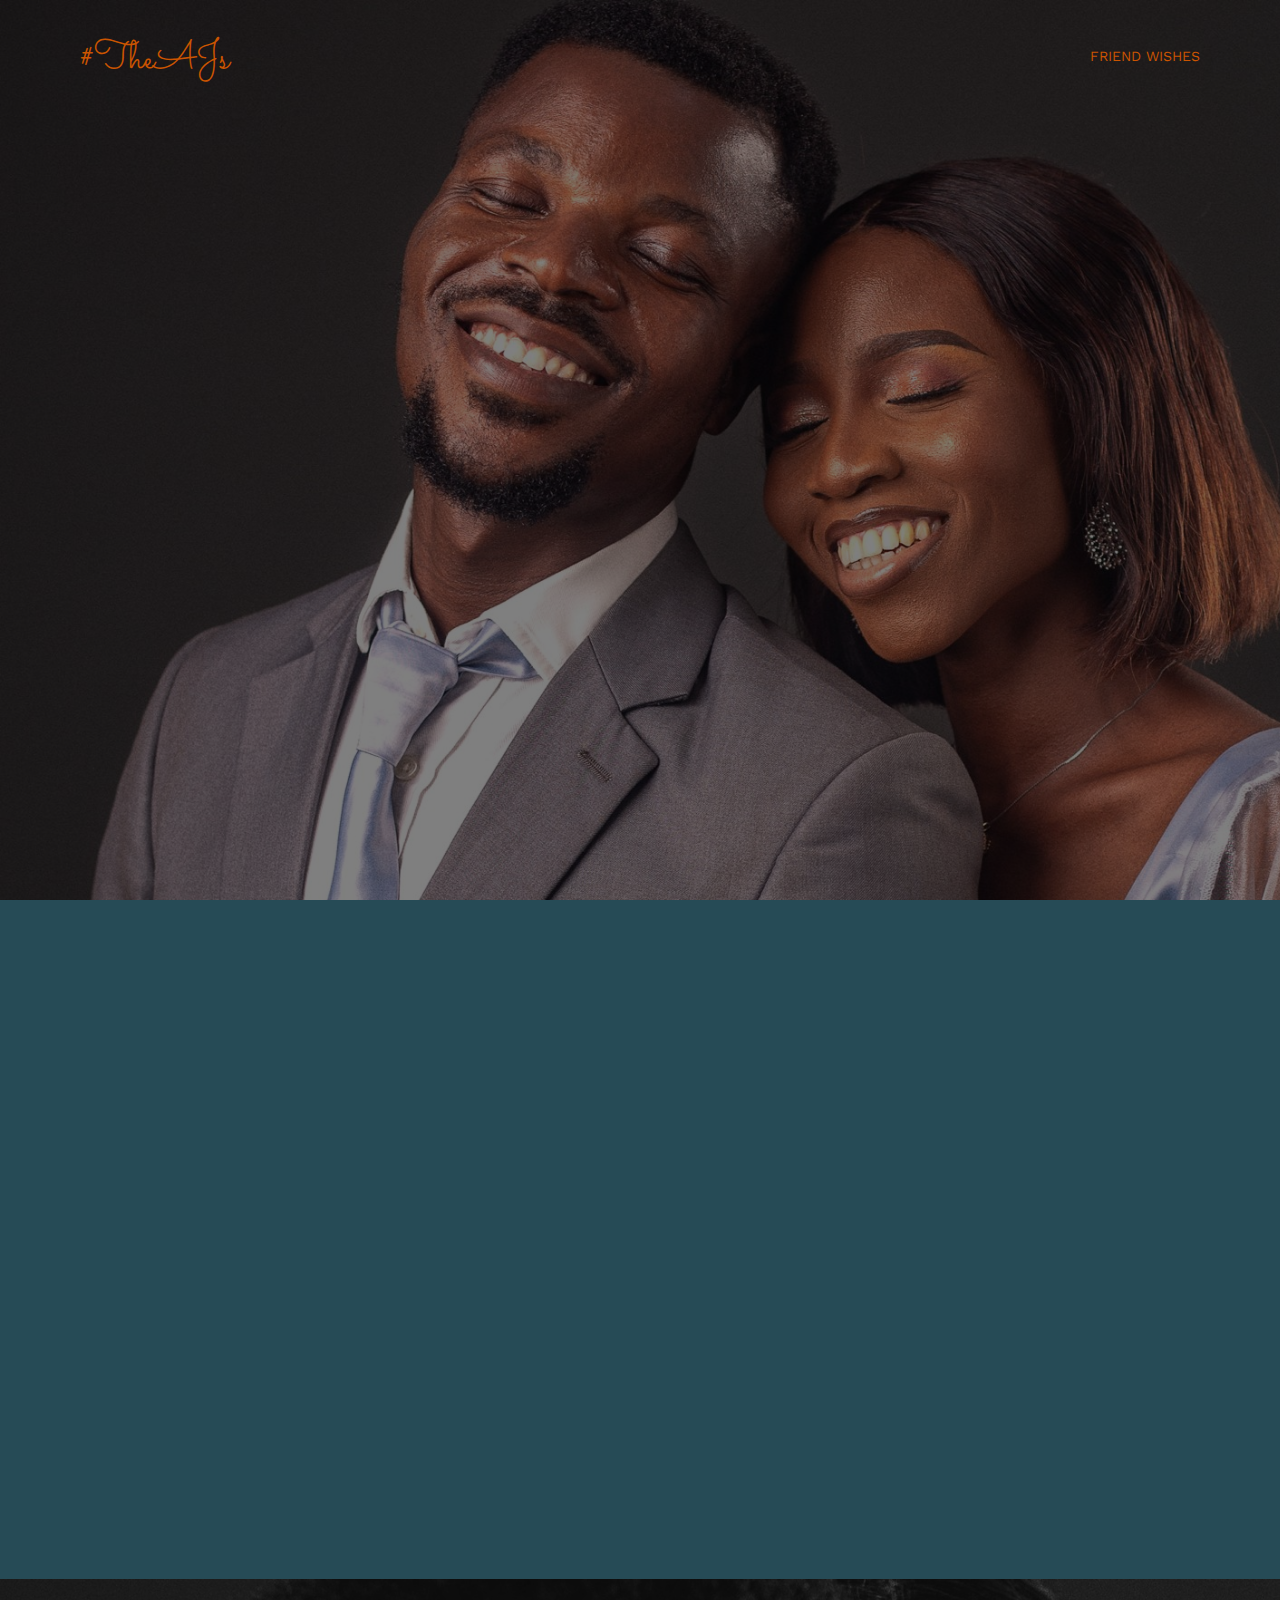
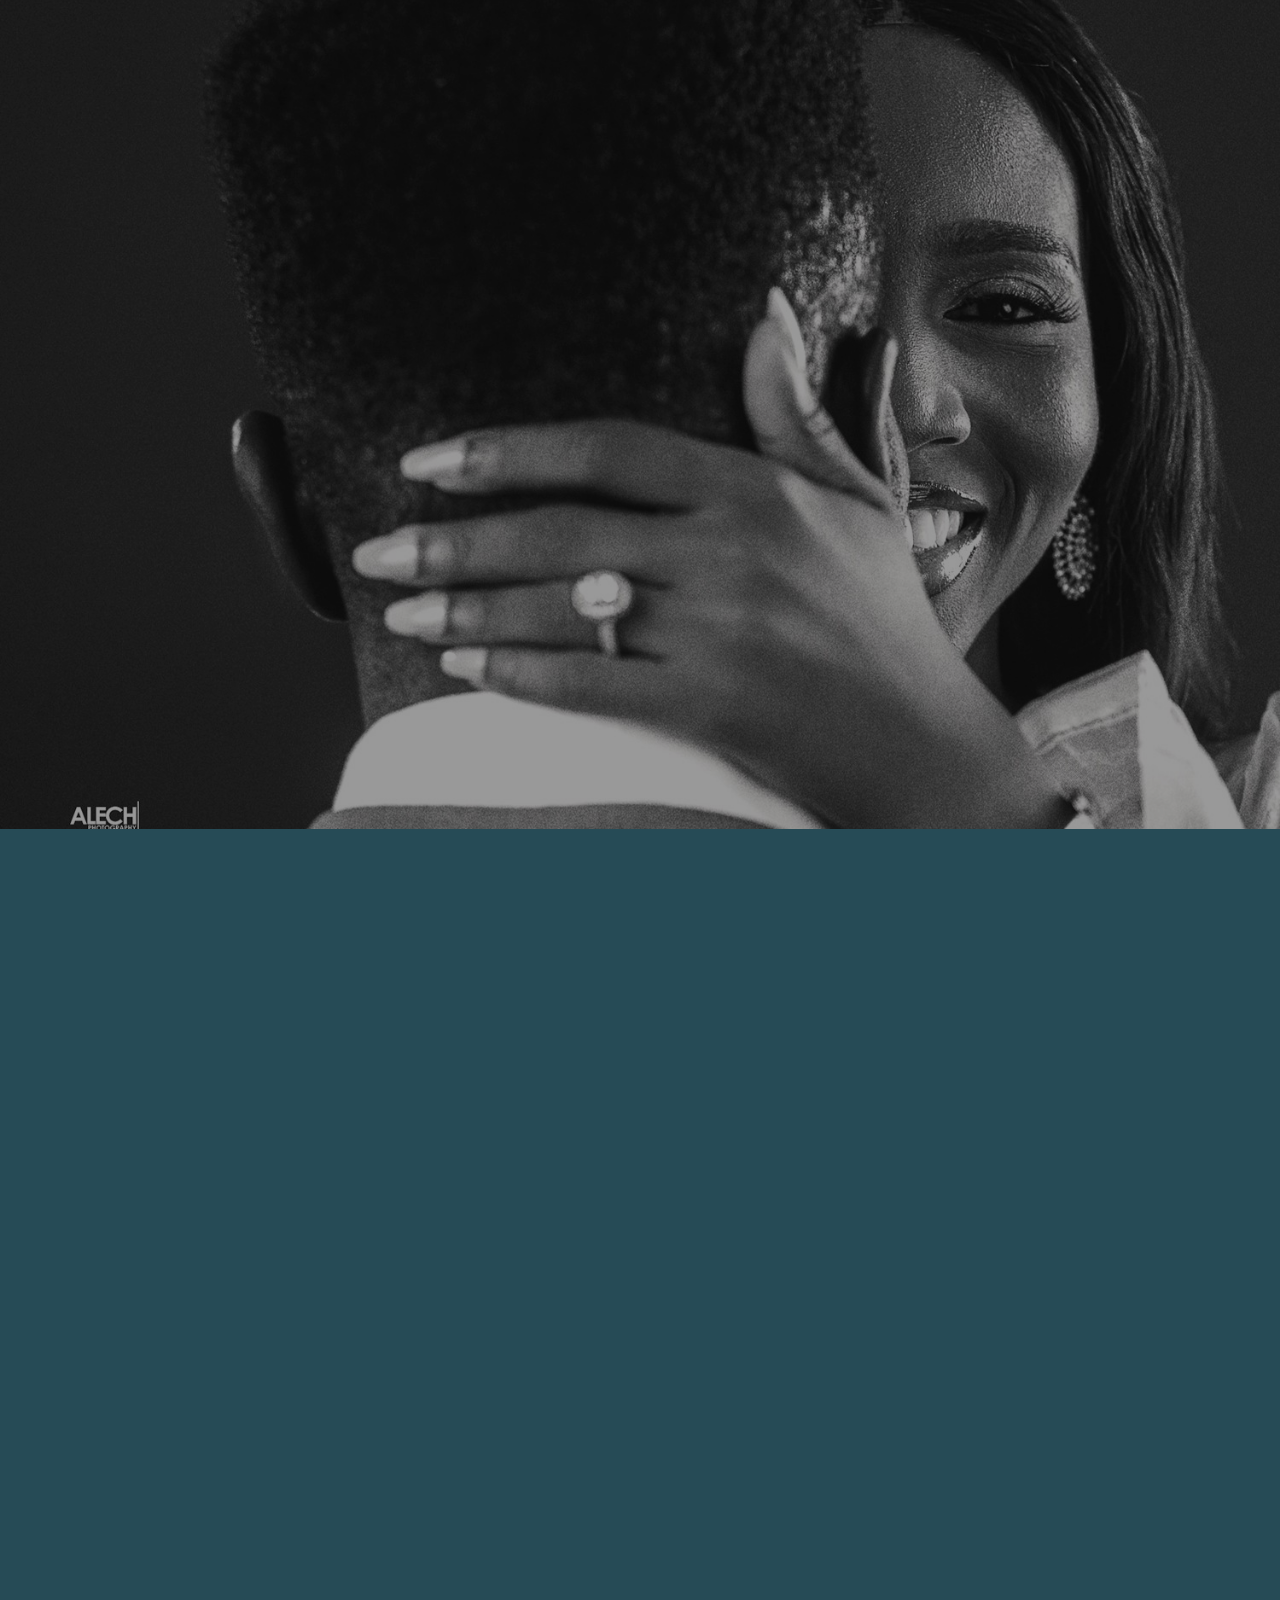
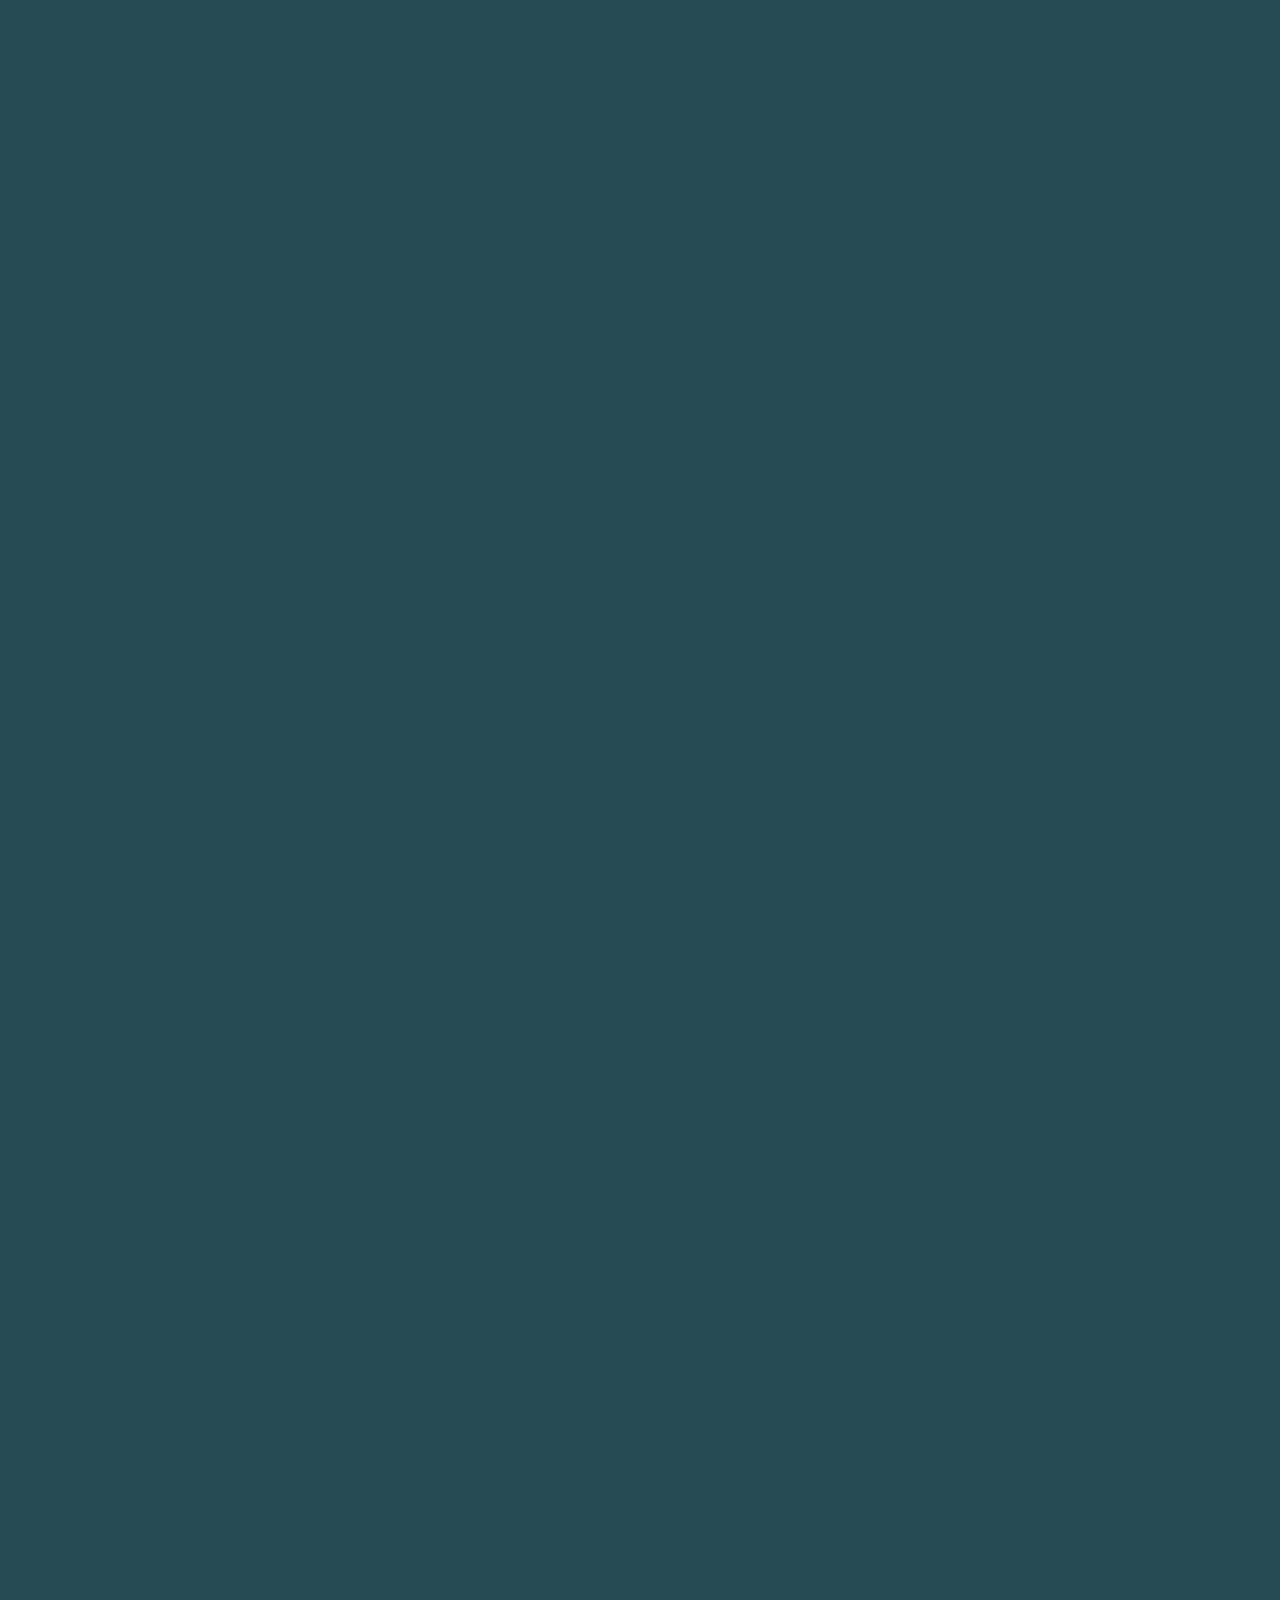
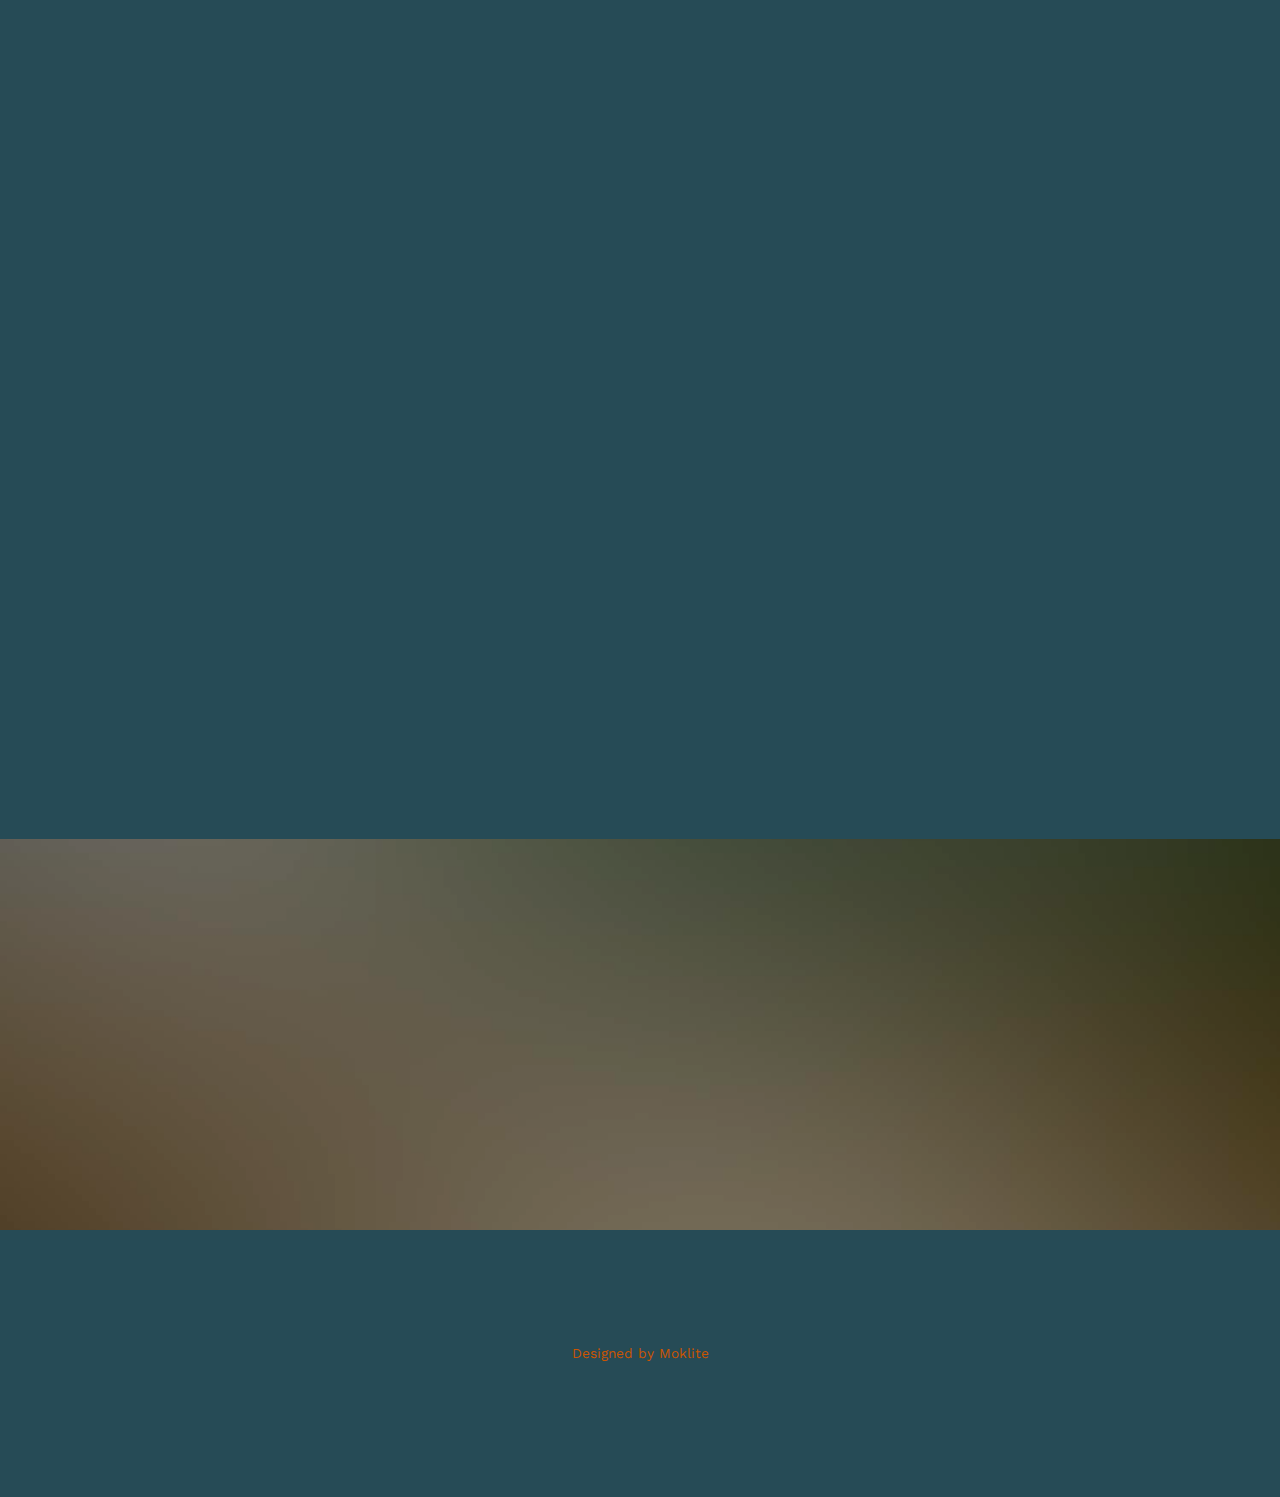
==== commit 72d103b7: "ls" ====
--- a/index.html
+++ b/index.html
@@ -90,7 +90,7 @@
 							</ul>
 						</li> -->
 						<li class="has-dropdown">
-							<a href="gallery.html" style="color: rgb(204, 85, 0);">Gallery</a>
+							<a href="gallery.html" style="color: rgb(204, 85, 0);">Friend Wishes</a>
 							<!-- <ul class="dropdown">
 								<li><a href="#">HTML5</a></li>
 								<li><a href="#">CSS3</a></li>
@@ -124,6 +124,7 @@
 		</div>
 	</header>
 
+
 	<div id="fh5co-couple" style="background-color: rgb(38, 75, 86);">
 		<div class="container">
 			<div class="row">
@@ -172,15 +173,15 @@
 						<div class="col-md-10 col-md-offset-1">
 							<div class="col-md-6 col-sm-6 text-center">
 								<div class="event-wrap animate-box">
-									<h3 style="color: rgb(204, 85, 0);">Introduction/Traditional Wedding</h3>
+									<h3 style="color: rgb(204, 85, 0);">Traditional Wedding</h3>
 									<div class="event-col">
 										<i class="icon-clock"></i>
-									 <span style="color: rgb(204, 85, 0);">12:00 PM</span>
+										<span style="color: rgb(204, 85, 0);">12:00 PM</span>
 									</div>
 									<div class="event-col">
 										<i class="icon-calendar"></i>
-										<span style="color: rgb(204, 85, 0);">Monday 11th</span>
-										<span style="color: rgb(204, 85, 0);">September , 2023</span>
+										<span style="color: rgb(204, 85, 0);">Monday 11</span>
+										<span style="color: rgb(204, 85, 0);">September, 2023</span>
 									</div>
 									<p style="color: rgb(204, 85, 0);">Plot 3,Block 1, Estate 14,Rehoboth close/street,Redemption Camp,Mowe.</p>
 								</div>
@@ -195,7 +196,7 @@
 									<div class="event-col">
 										<i class="icon-calendar"></i>
 										<span style="color: rgb(204, 85, 0);">Tuesday 12</span>
-										<span style="color: rgb(204, 85, 0);">September , 2023</span>
+										<span style="color: rgb(204, 85, 0);">September, 2023</span>
 									</div>
 									<p style="color: rgb(204, 85, 0);">Youth Place, Behind Youth Center, Along Dove Tv, RCCG Camp, Mowe.</p>
 								</div>
@@ -347,64 +348,6 @@
 			</div>
 		</div>
 	</div>
-
-	
-
-	<div id="fh5co-testimonial" style="background-color: rgb(38, 75, 86);">
-		<div class="container">
-			<div class="row">
-				<div class="row animate-box">
-					<div class="col-md-8 col-md-offset-2 text-center fh5co-heading">
-						<span style="color: rgb(204, 85, 0);">Best Wishes</span>
-						<h2 style="color: rgb(204, 85, 0);">Friends Wishes</h2>
-					</div>
-				</div>
-				<div class="row">
-					<div class="col-md-12 animate-box">
-						<div class="wrap-testimony">
-							<div class="owl-carousel-fullwidth">
-								<div class="item">
-									<div class="testimony-slide active text-center">
-										<figure>
-											<img src="images/couple-1.jpg" alt="user">
-										</figure>
-										<span style="color: rgb(204, 85, 0);">John Doe</span>
-										<blockquote>
-											<p style="color: rgb(204, 85, 0);">"Far far away, behind the word mountains, far from the countries Vokalia and Consonantia, there live the blind texts. Separated they live in Bookmarksgrove right at the coast of the Semantics"</p>
-										</blockquote>
-									</div>
-								</div>
-								<div class="item">
-									<div class="testimony-slide active text-center">
-										<figure>
-											<img src="images/couple-2.jpg" alt="user">
-										</figure>
-										<span style="color: rgb(204, 85, 0);">John Doe</span>
-										<blockquote>
-											<p style="color: rgb(204, 85, 0);">"Far far away, behind the word mountains, far from the countries Vokalia and Consonantia, at the coast of the Semantics, a large language ocean."</p>
-										</blockquote>
-									</div>
-								</div>
-								<div class="item">
-									<div class="testimony-slide active text-center">
-										<figure>
-											<img src="images/couple-3.jpg" alt="user">
-										</figure>
-										<span style="color: rgb(204, 85, 0);">John Doe</span>
-										<blockquote>
-											<p style="color: rgb(204, 85, 0);">"Far far away, far from the countries Vokalia and Consonantia, there live the blind texts. Separated they live in Bookmarksgrove right at the coast of the Semantics, a large language ocean."</p>
-										</blockquote>
-									</div>
-								</div>
-							</div>
-						</div>
-					</div>
-				</div>
-			</div>
-		</div>
-	</div>
-
-	
 
 
 	<div id="fh5co-started" class="fh5co-bg" style="background-image:url(images/img_bg_4.jpg);">
--- a/css/style.css
+++ b/css/style.css
@@ -204,7 +204,7 @@
   display: -moz-inline-stack;
   display: inline-block;
   zoom: 1;
-  *display: inline;
+  display: inline;
   -webkit-transition: 0.3s;
   -o-transition: 0.3s;
   transition: 0.3s;
@@ -761,13 +761,13 @@
   display: -moz-inline-stack;
   display: inline-block;
   zoom: 1;
-  *display: inline;
+  display: inline;
 }
 .fh5co-social-icons li a {
   display: -moz-inline-stack;
   display: inline-block;
   zoom: 1;
-  *display: inline;
+  display: inline;
   color: #F14E95;
   padding-left: 10px;
   padding-right: 10px;
@@ -792,7 +792,6 @@
   left: 0;
   top: .05em;
   font-family: 'icomoon';
-  speak: none;
   font-style: normal;
   font-weight: normal;
   font-variant: normal;
@@ -1224,7 +1223,7 @@
   display: -moz-inline-stack;
   display: inline-block;
   zoom: 1;
-  *display: inline;
+  display: inline;
   width: 100px;
   height: 100px;
 }
@@ -1475,7 +1474,6 @@
   position: absolute;
   right: 0px;
   font-family: 'icomoon';
-  speak: none;
   font-style: normal;
   font-weight: normal;
   font-variant: normal;
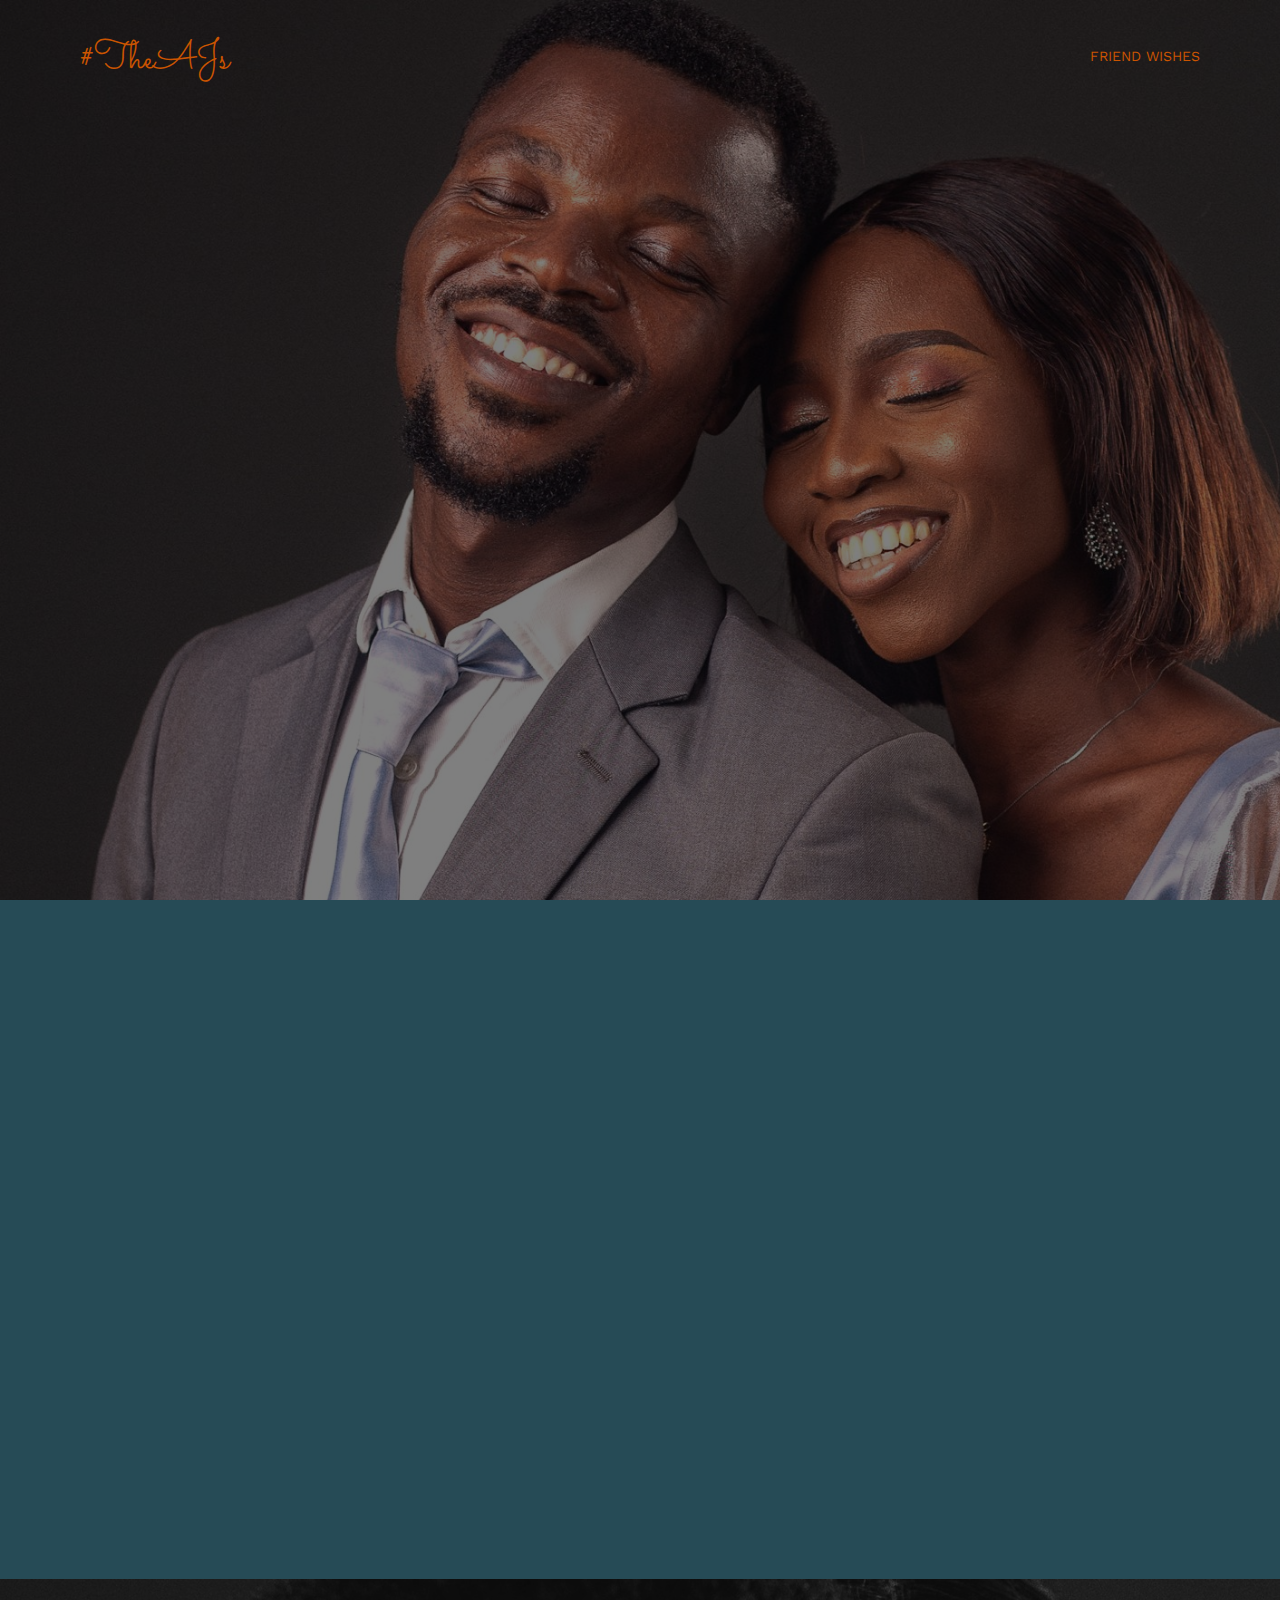
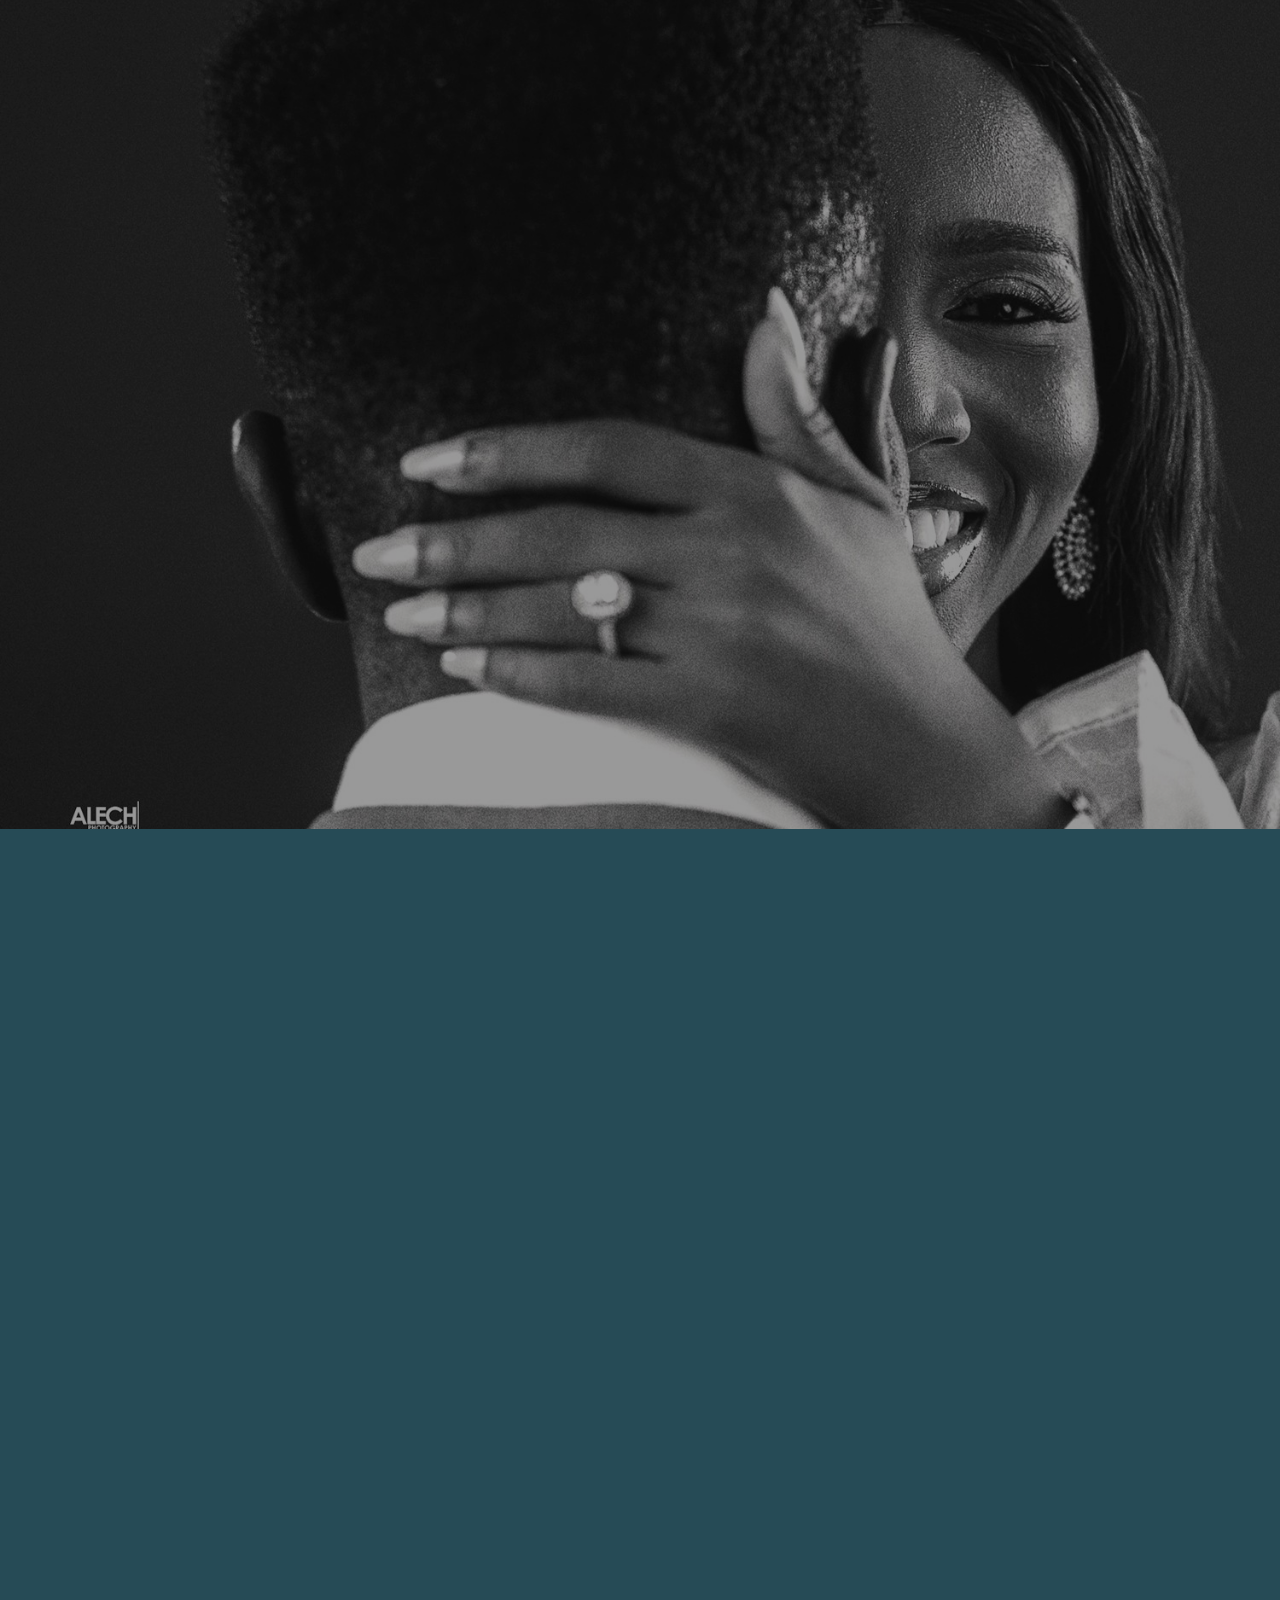
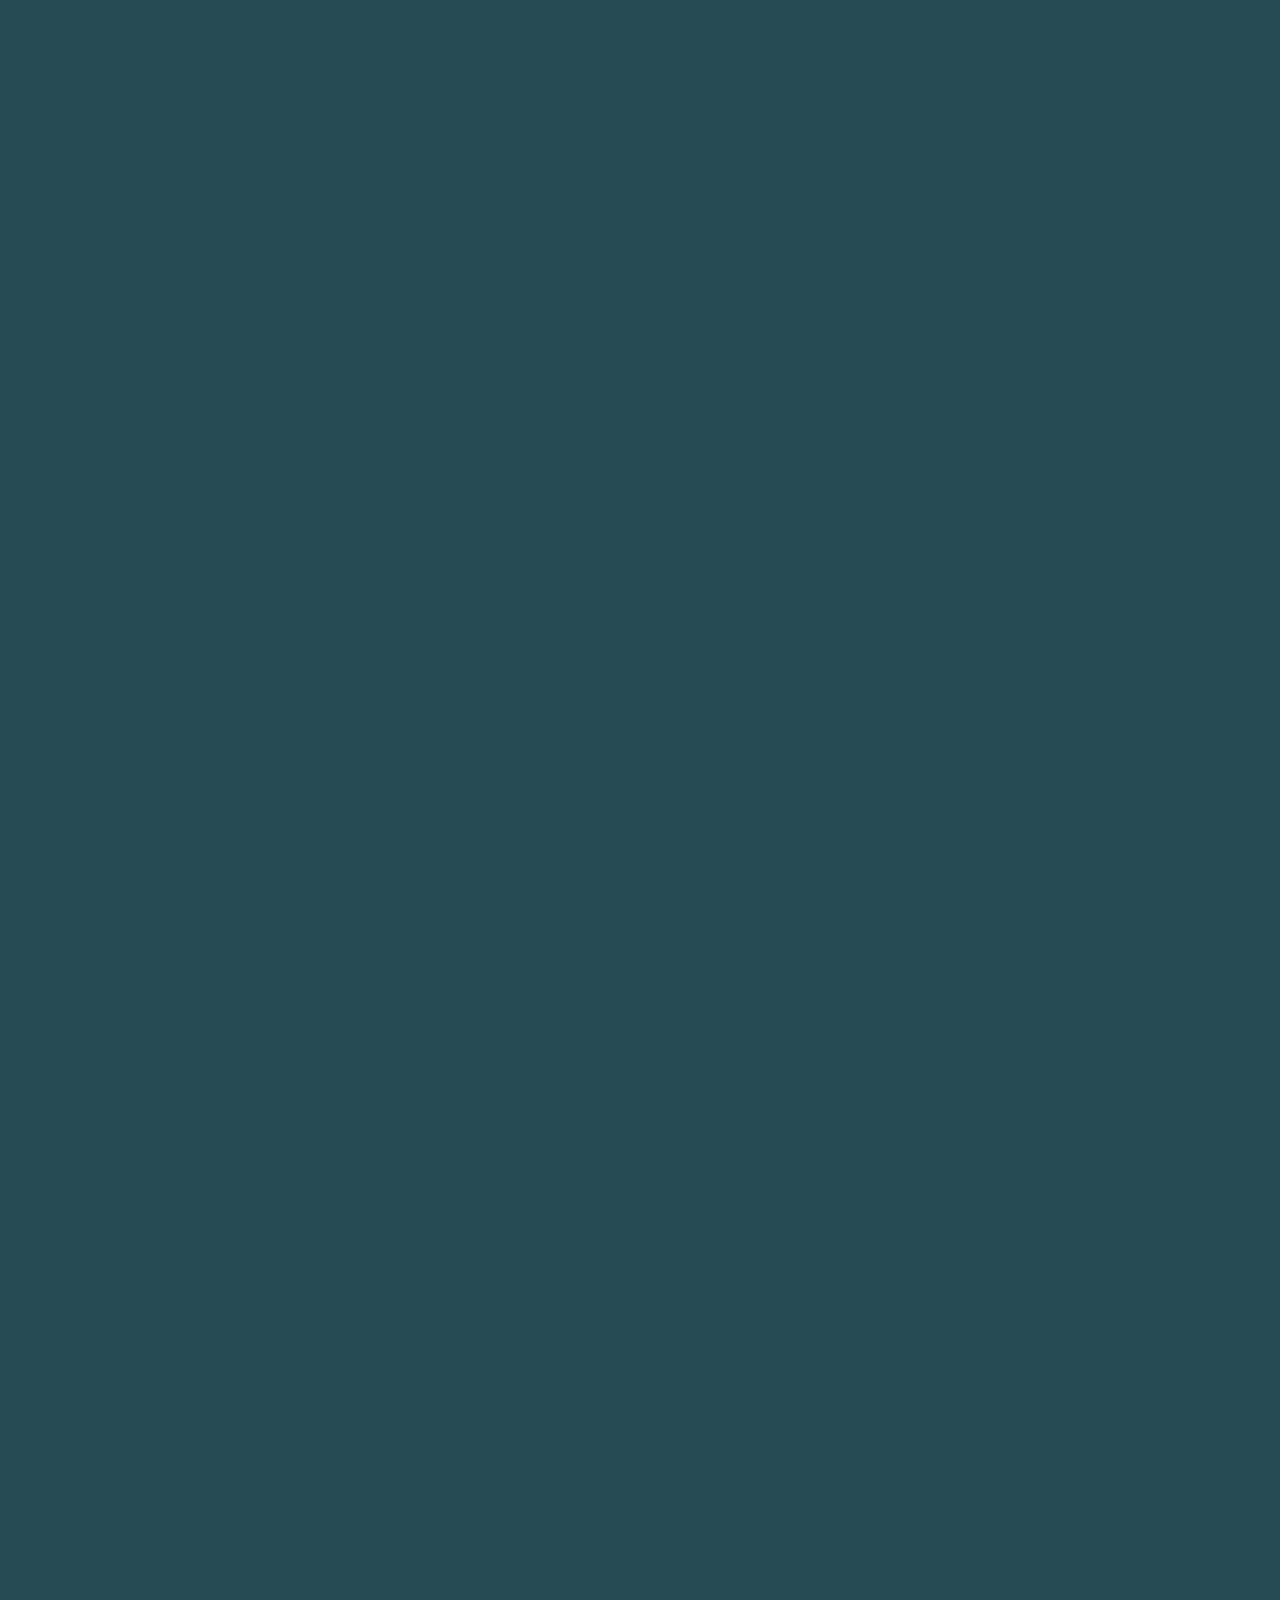
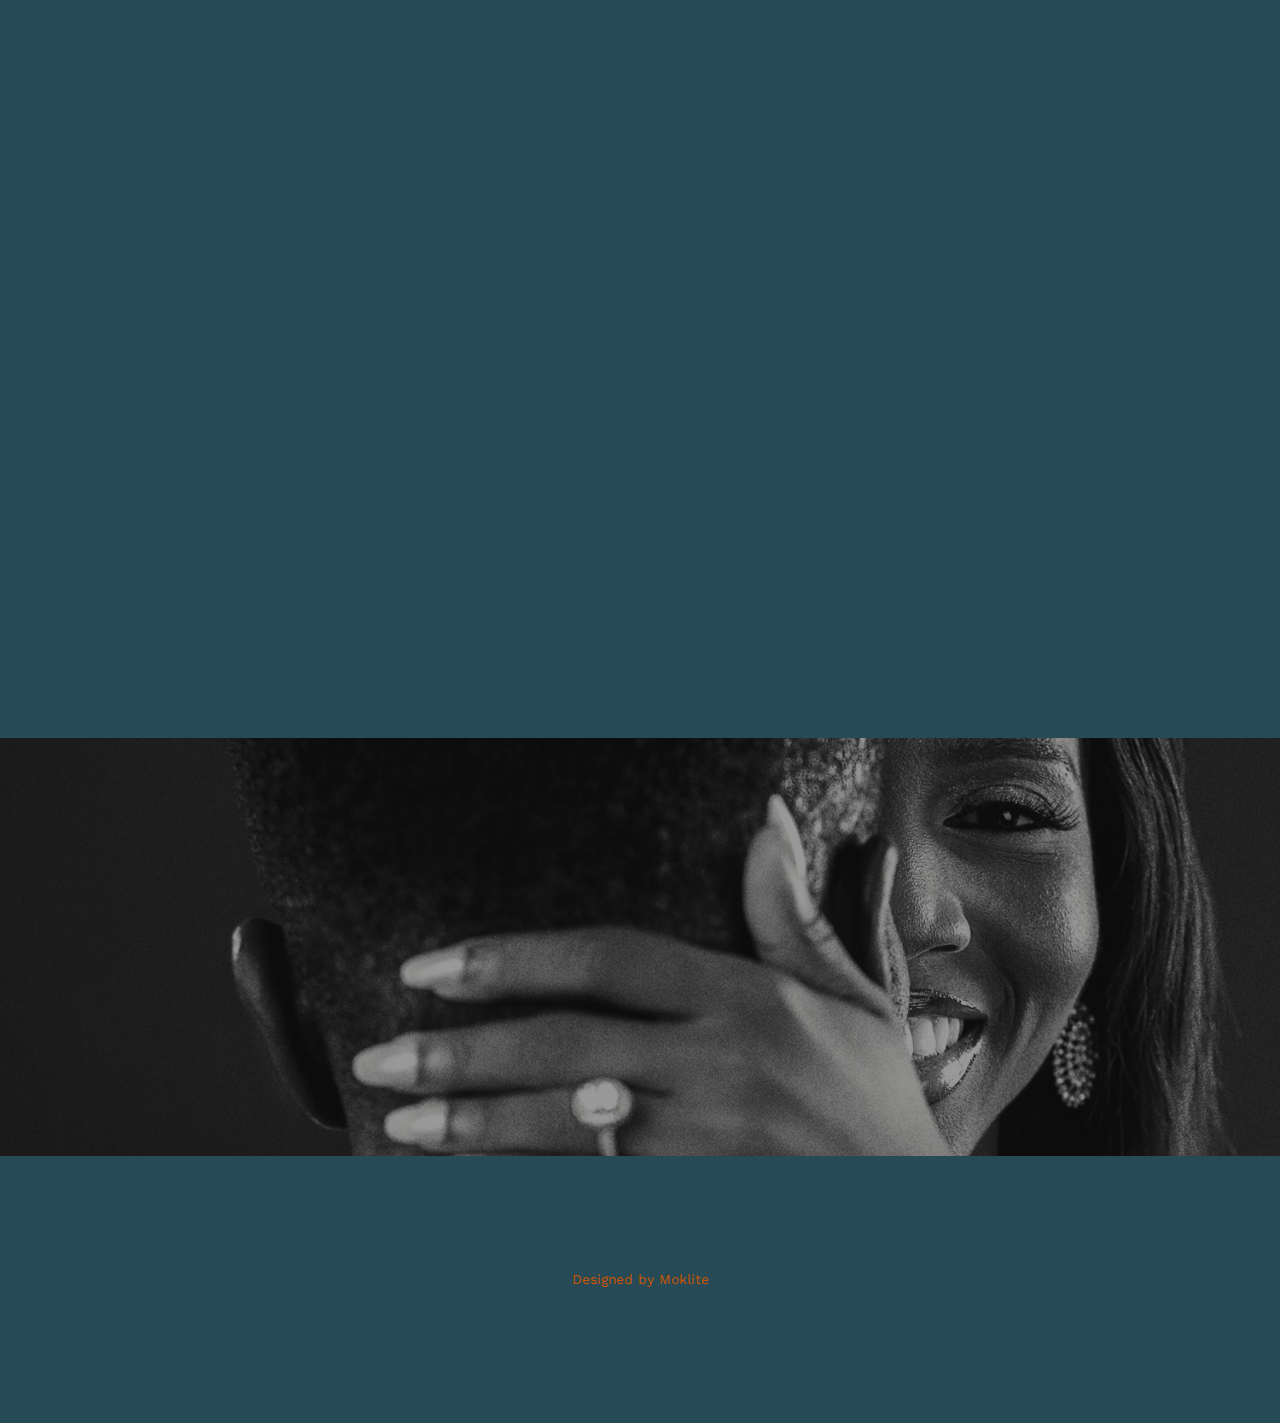
==== commit aa02b4fa: "ls" ====
--- a/index.html
+++ b/index.html
@@ -266,26 +266,22 @@
 		<div class="container">
 			<div class="row">
 				<div class="col-md-8 col-md-offset-2 text-center fh5co-heading animate-box">
-					<span style="color: rgb(204, 85, 0);">Our Memories</span>
 					<h2 style="color: rgb(204, 85, 0);">Wedding Gallery</h2>
-					<p style="color: rgb(204, 85, 0);">Far far away, behind the word mountains, far from the countries Vokalia and Consonantia, there live the blind texts.</p>
 				</div>
 			</div>
 			<div class="row row-bottom-padded-md">
 				<div class="col-md-12">
 					<ul id="fh5co-gallery-list">
 						
-						<li class="one-third animate-box" data-animate-effect="fadeIn" style="background-image: url(images/gallery-1.jpg); "> 
+						<li class="one-third animate-box" data-animate-effect="fadeIn" style="background-image: url(images/gallery1.jpg); "> 
 						<a href="images/gallery-1.jpg">
 							<div class="case-studies-summary">
-								<h2 style="color: rgb(204, 85, 0);">Two Glas of Juice</h2>
 							</div>
 						</a>
 					</li>
-					<li class="one-third animate-box" data-animate-effect="fadeIn" style="background-image: url(images/gallery-2.jpg); ">
+					<li class="one-third animate-box" data-animate-effect="fadeIn" style="background-image: url(images/gallery2.jpg); ">
 						<a href="#" class="color-2">
 							<div class="case-studies-summary">
-								<h2 style="color: rgb(204, 85, 0);">Timer starts now!</h2>
 							</div>
 						</a>
 					</li>
@@ -350,13 +346,13 @@
 	</div>
 
 
-	<div id="fh5co-started" class="fh5co-bg" style="background-image:url(images/img_bg_4.jpg);">
+	<div id="fh5co-started" class="fh5co-bg" style="background-image:url(images/BackGround1.jpg);">
 		<div class="overlay"></div>
 		<div class="container">
 			<div class="row animate-box">
 				<div class="col-md-8 col-md-offset-2 text-center fh5co-heading">
 					<h2 style="color: rgb(204, 85, 0);">Are You Attending?</h2>
-					<p style="color: rgb(204, 85, 0);">######</p>
+					<p style="color: rgb(204, 85, 0);">For directions and enquires you can contact Uche(09058972975) or James(08164129885) </p>
 				</div>
 			</div>
 			</div>
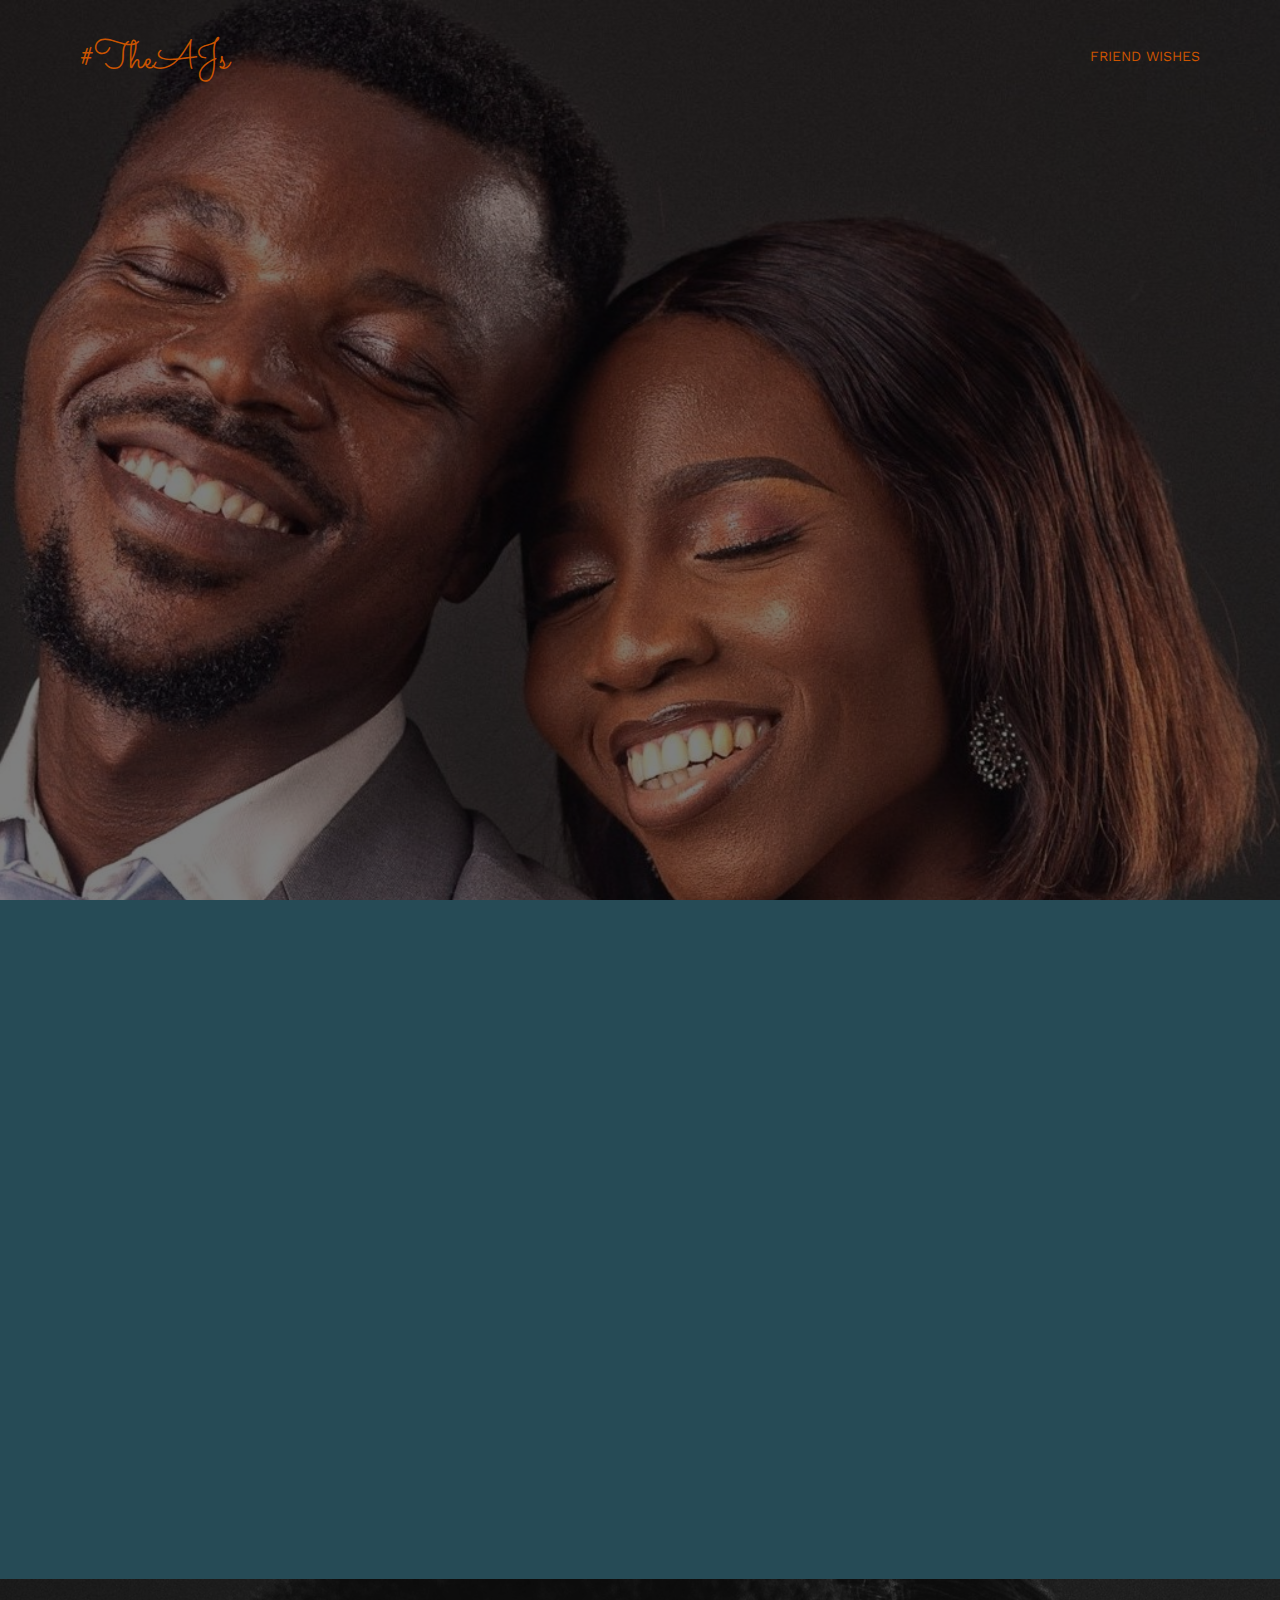
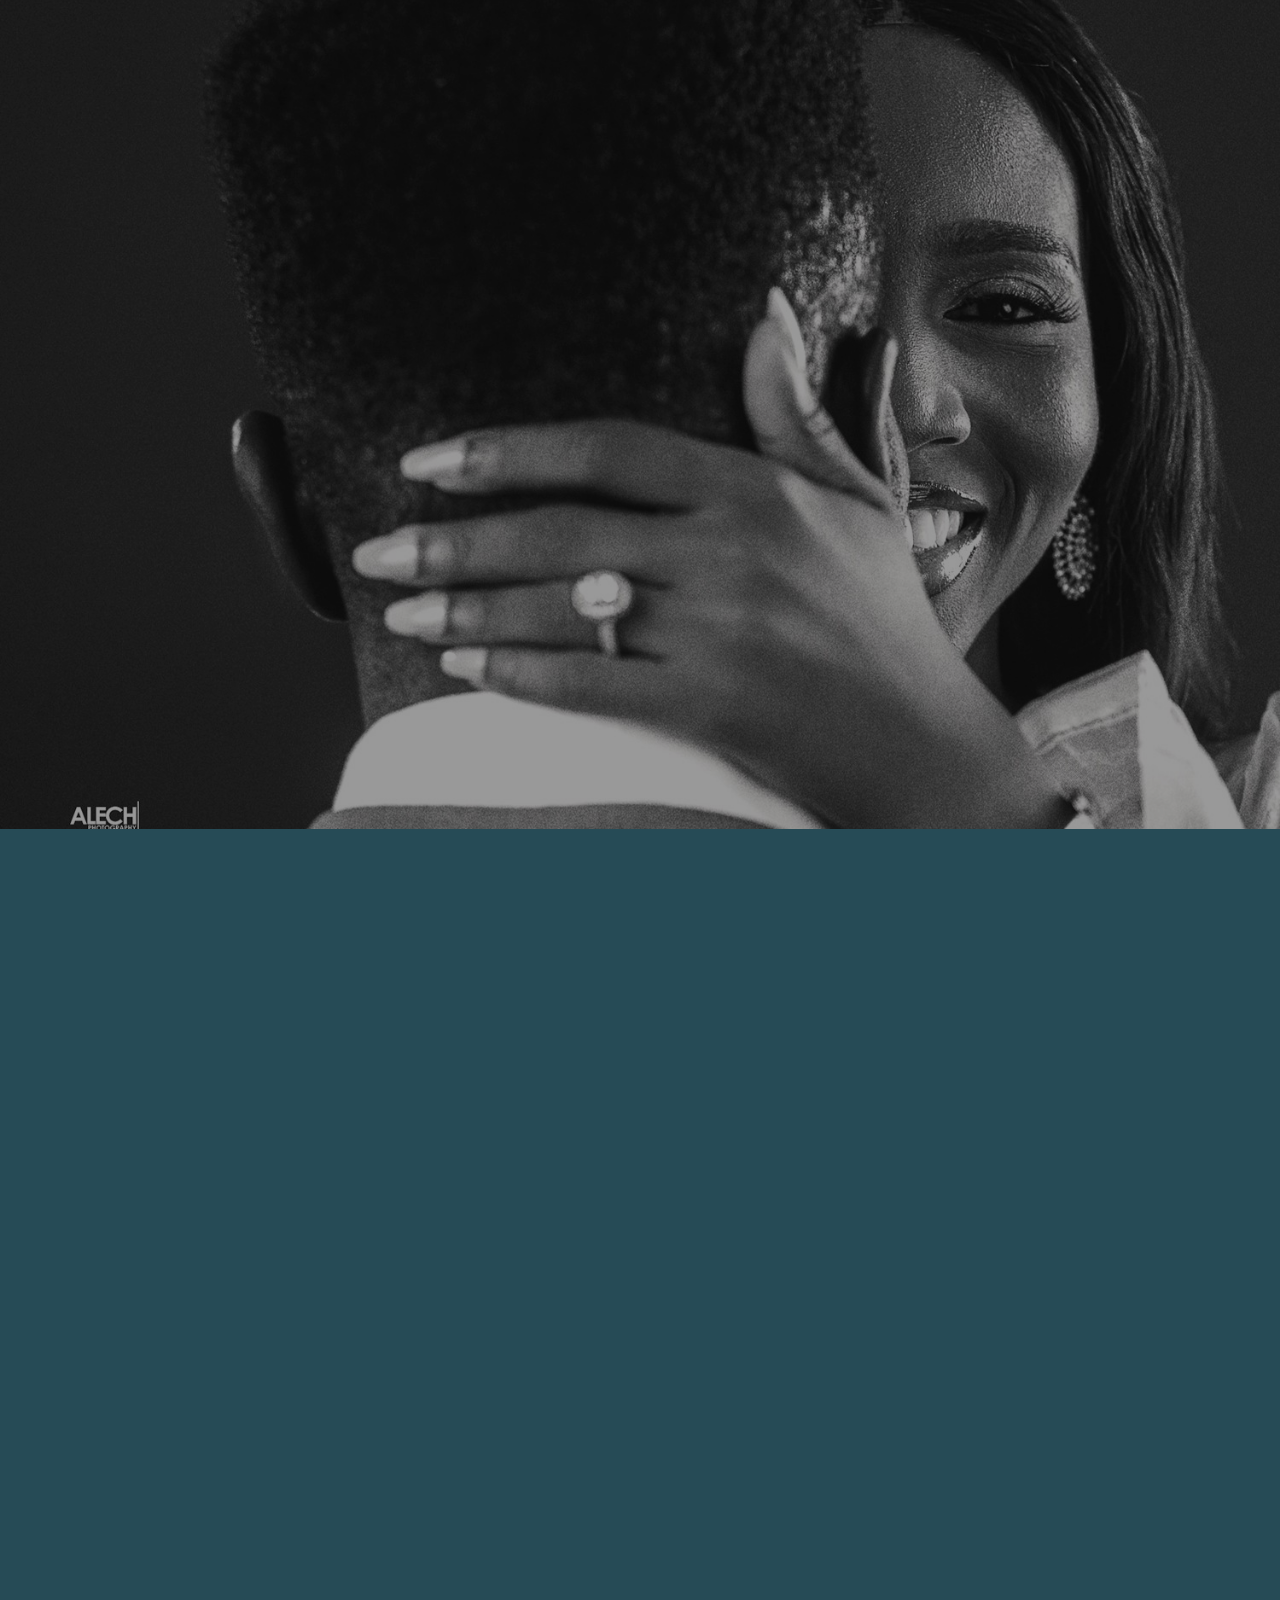
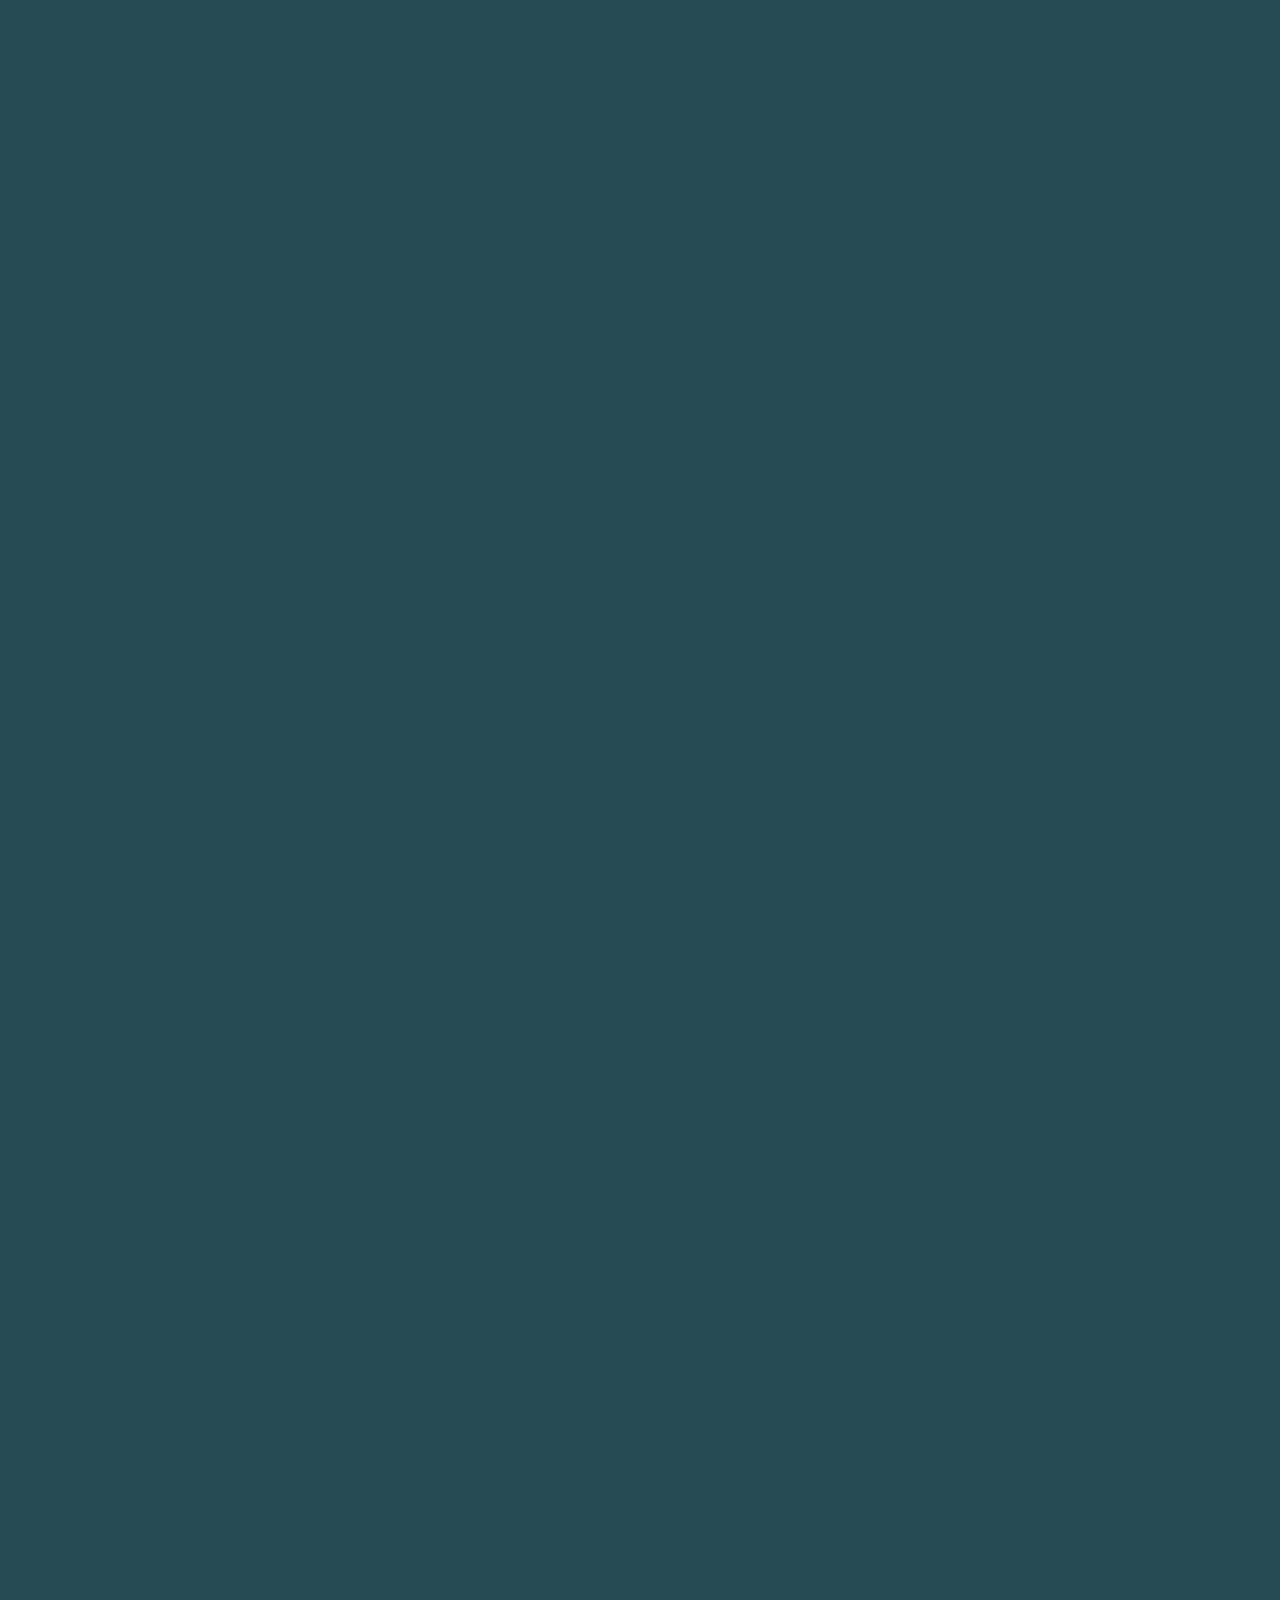
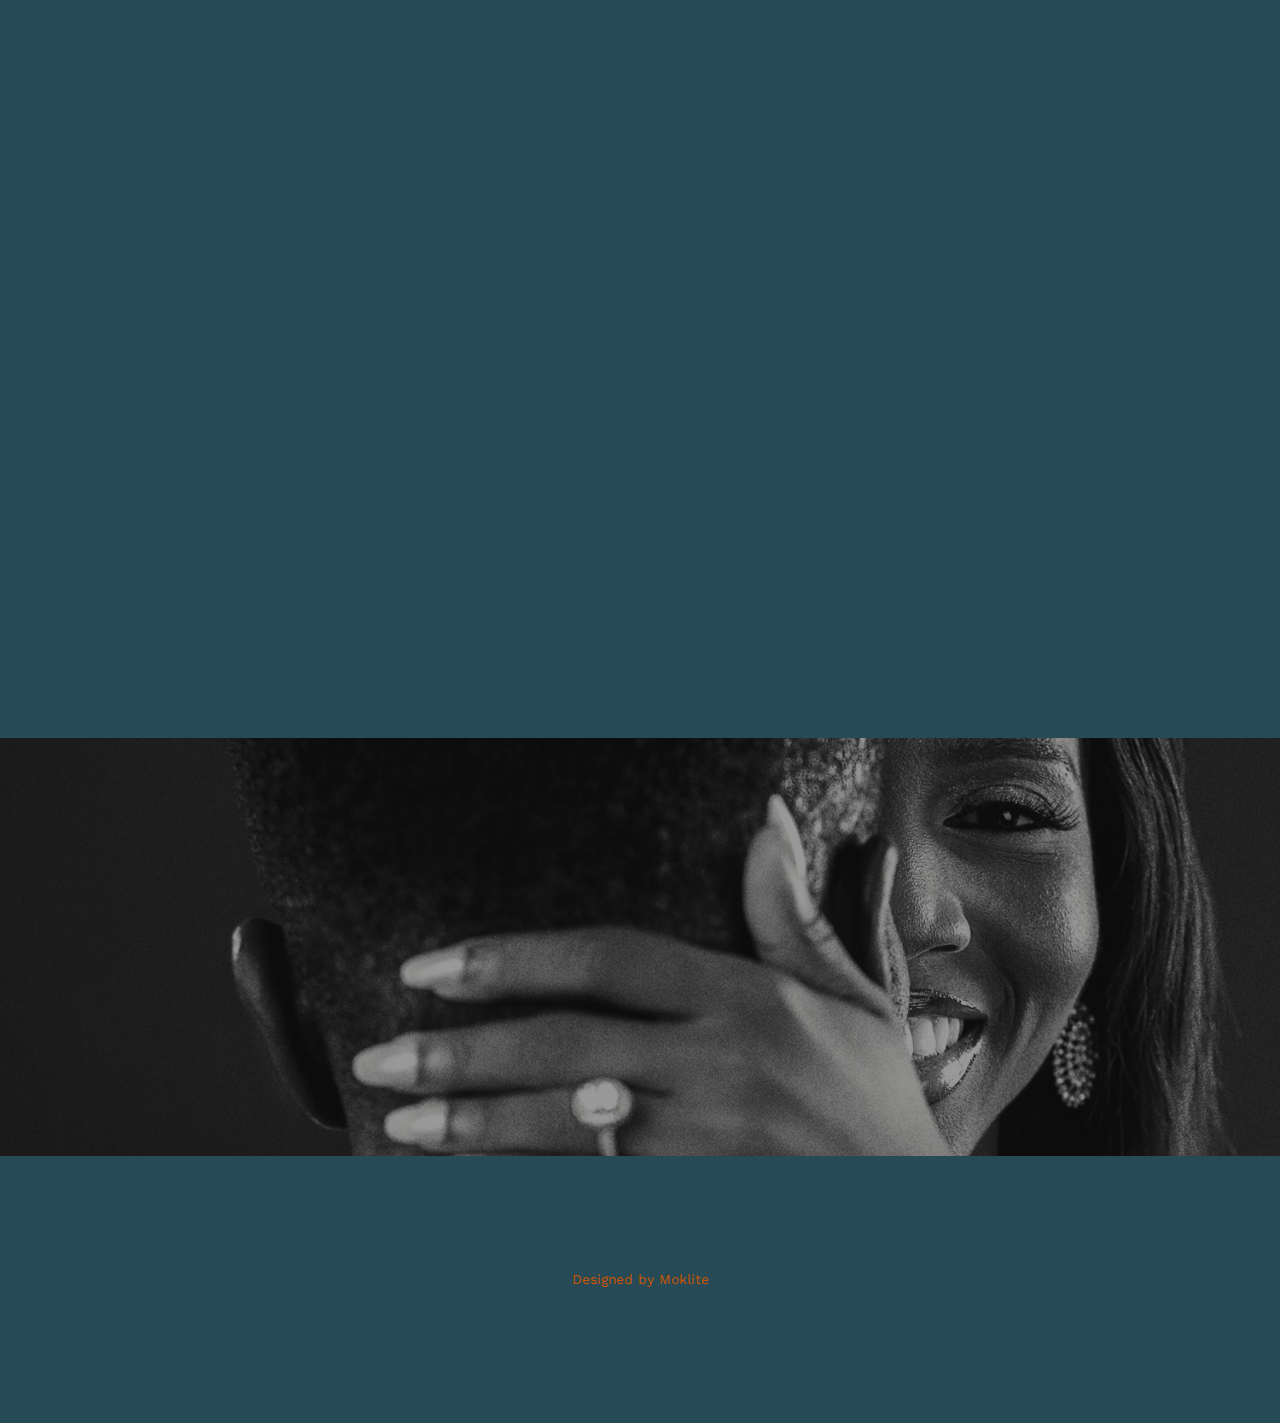
==== commit 8403621b: "ls" ====
--- a/index.html
+++ b/index.html
@@ -106,7 +106,7 @@
 		</div>
 	</nav>
 
-	<header id="fh5co-header" class="fh5co-cover" role="banner" style="background-image:url(images/BackGround.jpg);" data-stellar-background-ratio="0.5">
+	<header id="fh5co-header" class="fh5co-cover" role="banner" style="background-image:url(images/BackGround11.jpg);" data-stellar-background-ratio="0.5">
 		<div class="overlay"></div>
 		<div class="container">
 			<div class="row">
@@ -131,13 +131,13 @@
 				<div class="col-md-8 col-md-offset-2 text-center fh5co-heading animate-box">
 					<h2 style="color: rgb(204, 85, 0);">Hello!</h2>
 					<h3 style="color: rgb(204, 85, 0);">September 11th, 2023 Mowe, Ogun State</h3>
-					<p style="color: rgb(204, 85, 0);">We invited you to celebrate our wedding</p>
+					<p style="color: rgb(204, 85, 0);">We invite you to celebrate our wedding</p>
 				</div>
 			</div>
 			<div class="couple-wrap animate-box">
 				<div class="couple-half">
 					<div class="groom">
-						<img src="images/groom.jpg" alt="groom" class="img-responsive">
+						<img src="images/Alech.jpg" alt="groom" class="img-responsive">
 					</div>
 					<div class="desc-groom">
 						<h3 style="color: rgb(204, 85, 0);">Alechenu John</h3>
@@ -147,10 +147,10 @@
 				<p class="heart text-center"><i class="icon-heart2"></i></p>
 				<div class="couple-half">
 					<div class="bride">
-						<img src="images/bride.jpg" alt="groom" class="img-responsive">
+						<img src="images/OlaJesu.jpg" alt="groom" class="img-responsive">
 					</div>
 					<div class="desc-bride">
-						<h3 style="color: rgb(204, 85, 0);">Olajesu Ekundayo</h3>
+						<h3 style="color: rgb(204, 85, 0);">OlaJesu Ekundayo</h3>
 						<p style="color: rgb(204, 85, 0);">Far far away, behind the word mountains, far from the countries Vokalia and Consonantia, there live the blind texts. Separated they live in Bookmarksgrove</p>
 					</div>
 				</div>
@@ -280,62 +280,55 @@
 						</a>
 					</li>
 					<li class="one-third animate-box" data-animate-effect="fadeIn" style="background-image: url(images/gallery2.jpg); ">
-						<a href="#" class="color-2">
+						<a href="images/gallery2.jpg" class="color-2">
 							<div class="case-studies-summary">
 							</div>
 						</a>
 					</li>
 
 
-					<li class="one-third animate-box" data-animate-effect="fadeIn" style="background-image: url(images/gallery-3.jpg); ">
-						<a href="#" class="color-3">
+					<li class="one-third animate-box" data-animate-effect="fadeIn" style="background-image: url(images/gallery3.jpg); ">
+						<a href="images/gallery3.jpg" class="color-3">
 							<div class="case-studies-summary">
-								<h2 style="color: rgb(204, 85, 0);">Beautiful sunset</h2>
 							</div>
 						</a>
 					</li>
-					<li class="one-third animate-box" data-animate-effect="fadeIn" style="background-image: url(images/gallery-4.jpg); ">
-						<a href="#" class="color-4">
+					<li class="one-third animate-box" data-animate-effect="fadeIn" style="background-image: url(images/gallery4.jpg); ">
+						<a href="images/gallery4.jpg" class="color-4">
 							<div class="case-studies-summary">
-								<h2 style="color: rgb(204, 85, 0);">Company's Conference Room</h2>
 							</div>
 						</a>
 					</li>
 
-						<li class="one-third animate-box" data-animate-effect="fadeIn" style="background-image: url(images/gallery-5.jpg); ">
-							<a href="#" class="color-3">
+						<li class="one-third animate-box" data-animate-effect="fadeIn" style="background-image: url(images/gallery5.jpg); ">
+							<a href="images/gallery5.jpg" class="color-3">
 								<div class="case-studies-summary">
-									<h2 style="color: rgb(204, 85, 0);">Useful baskets</h2>
 								</div>
 							</a>
 						</li>
-						<li class="one-third animate-box" data-animate-effect="fadeIn" style="background-image: url(images/gallery-6.jpg); ">
-							<a href="#" class="color-4">
+						<li class="one-third animate-box" data-animate-effect="fadeIn" style="background-image: url(images/gallery6.jpg); ">
+							<a href="images/gallery6.jpg" class="color-4">
 								<div class="case-studies-summary">
-									<h2 style="color: rgb(204, 85, 0);">Skater man in the road</h2>
 								</div>
 							</a>
 						</li>
 
-						<li class="one-third animate-box" data-animate-effect="fadeIn" style="background-image: url(images/gallery-7.jpg); ">
-							<a href="#" class="color-4">
+						<li class="one-third animate-box" data-animate-effect="fadeIn" style="background-image: url(images/gallery7.jpg); ">
+							<a href="images/gallery7.jpg" class="color-4">
 								<div class="case-studies-summary">
-									<h2 style="color: rgb(204, 85, 0);">Two Glas of Juice</h2>
 								</div>
 							</a>
 						</li>
 
-						<li class="one-third animate-box" data-animate-effect="fadeIn" style="background-image: url(images/gallery-8.jpg); "> 
-							<a href="#" class="color-5">
+						<li class="one-third animate-box" data-animate-effect="fadeIn" style="background-image: url(images/gallery8.jpg); "> 
+							<a href="images/gallery8.jpg" class="color-5">
 								<div class="case-studies-summary">
-                                   <h2 style="color: rgb(204, 85, 0);">Timer starts now!</h2>
 								</div>
 							</a>
 						</li>
-						<li class="one-third animate-box" data-animate-effect="fadeIn" style="background-image: url(images/gallery-9.jpg); ">
-							<a href="#" class="color-6">
+						<li class="one-third animate-box" data-animate-effect="fadeIn" style="background-image: url(images/gallery9.jpg); ">
+							<a href="images/gallery9.jpg" class="color-6">
 								<div class="case-studies-summary">
-									<h2 style="color: rgb(204, 85, 0);">Beautiful sunset</h2>
 								</div>
 							</a>
 						</li>
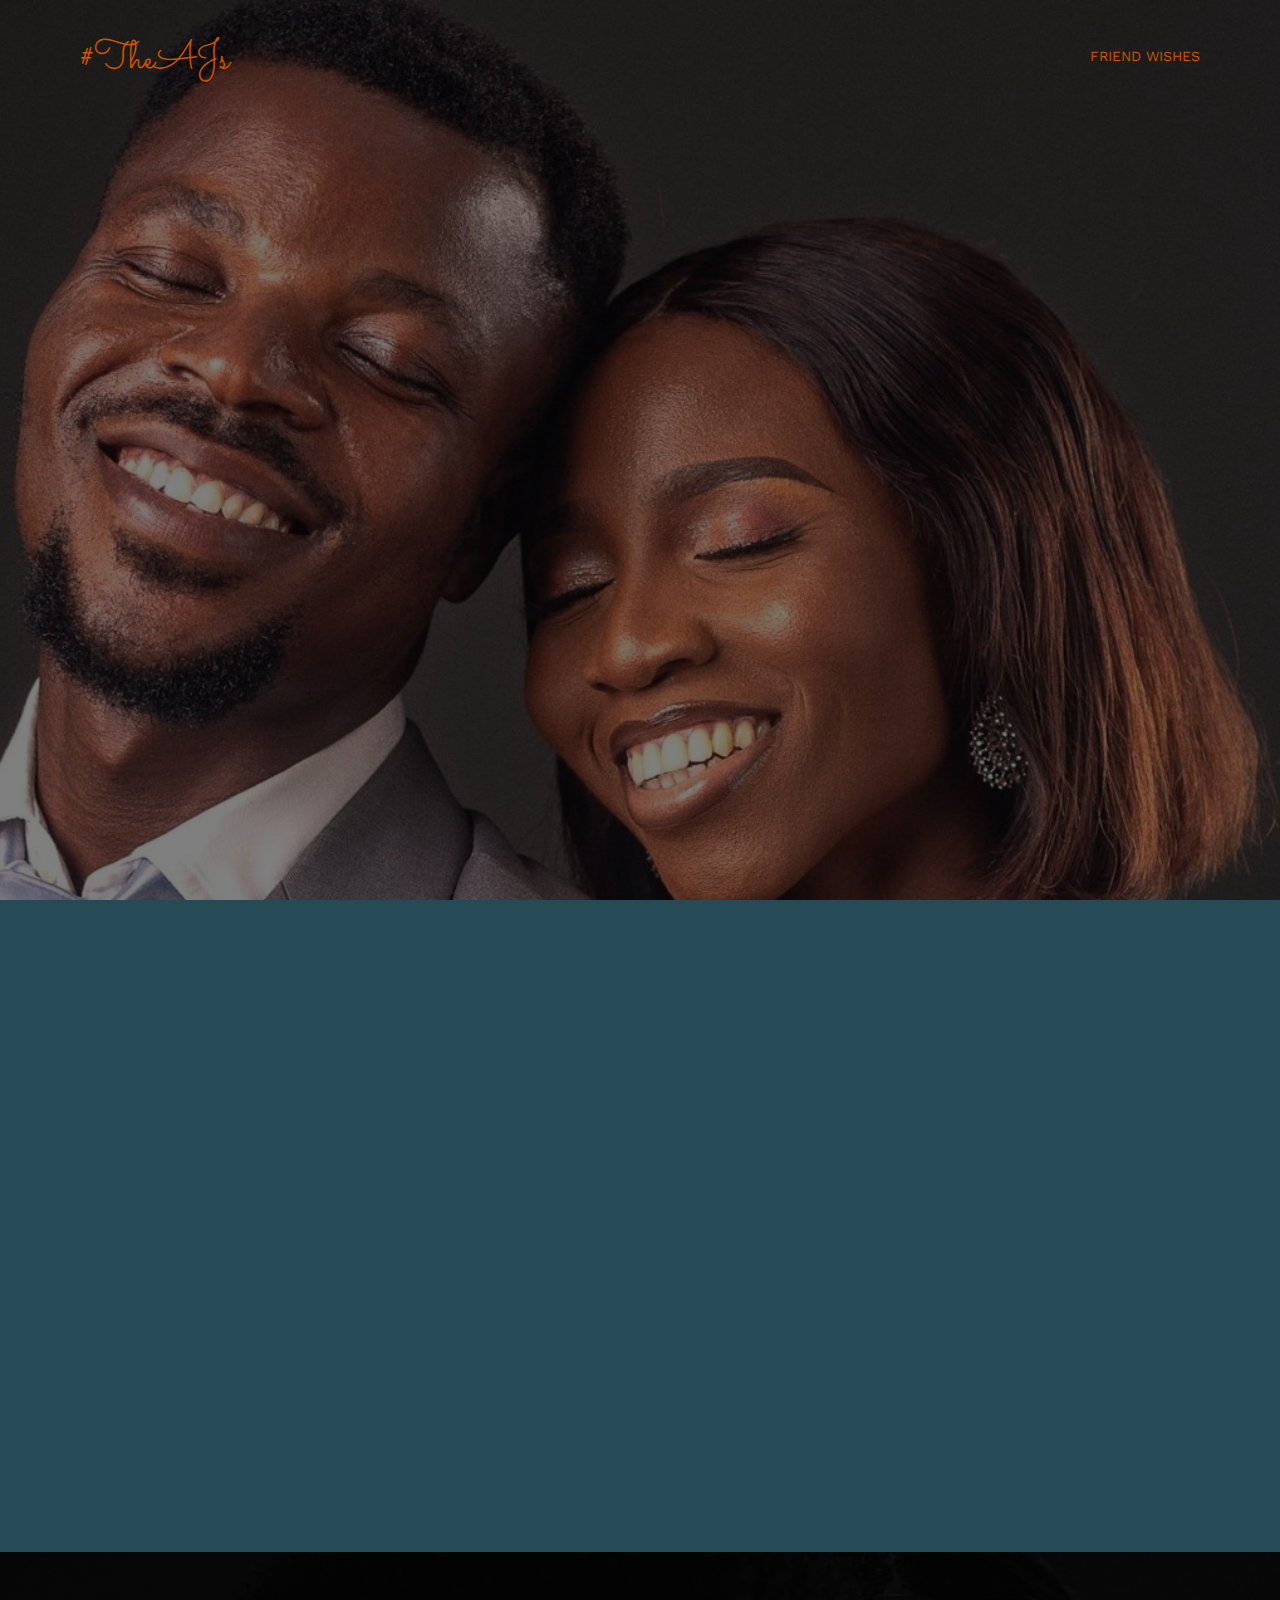
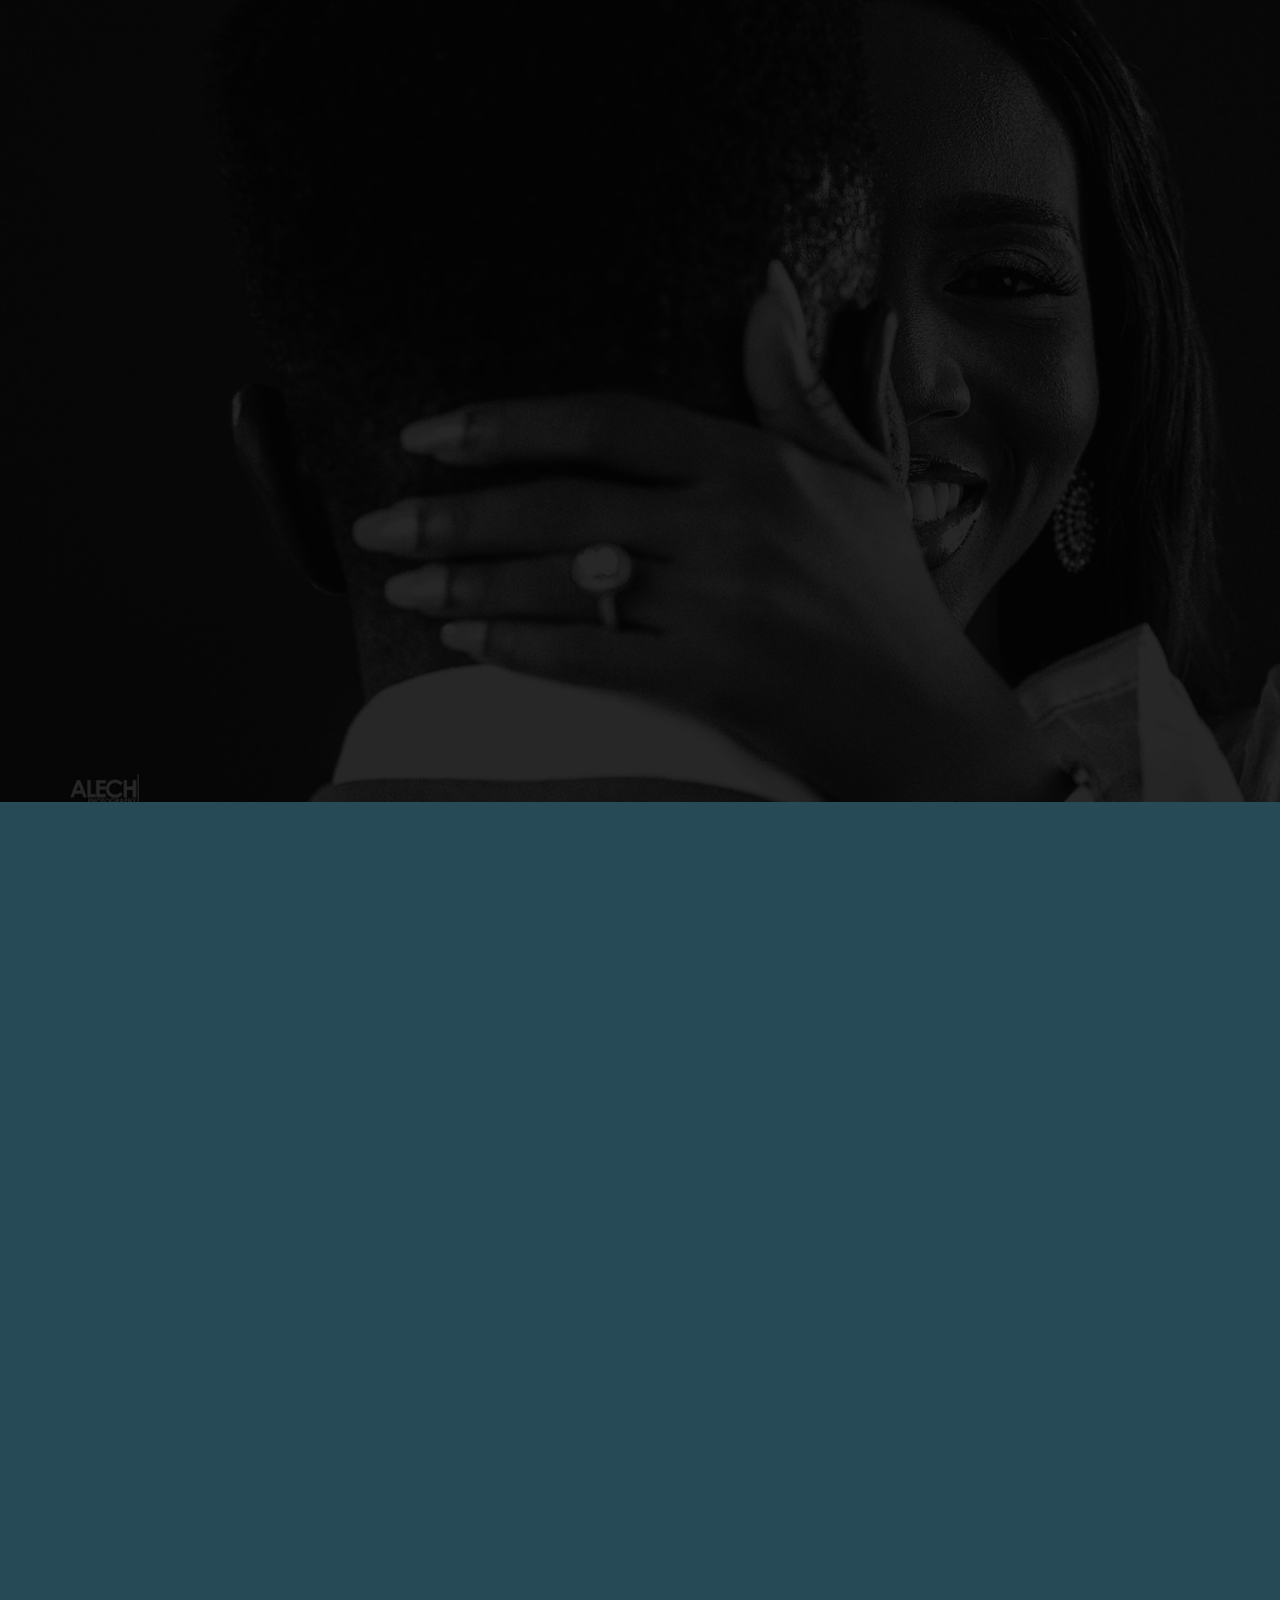
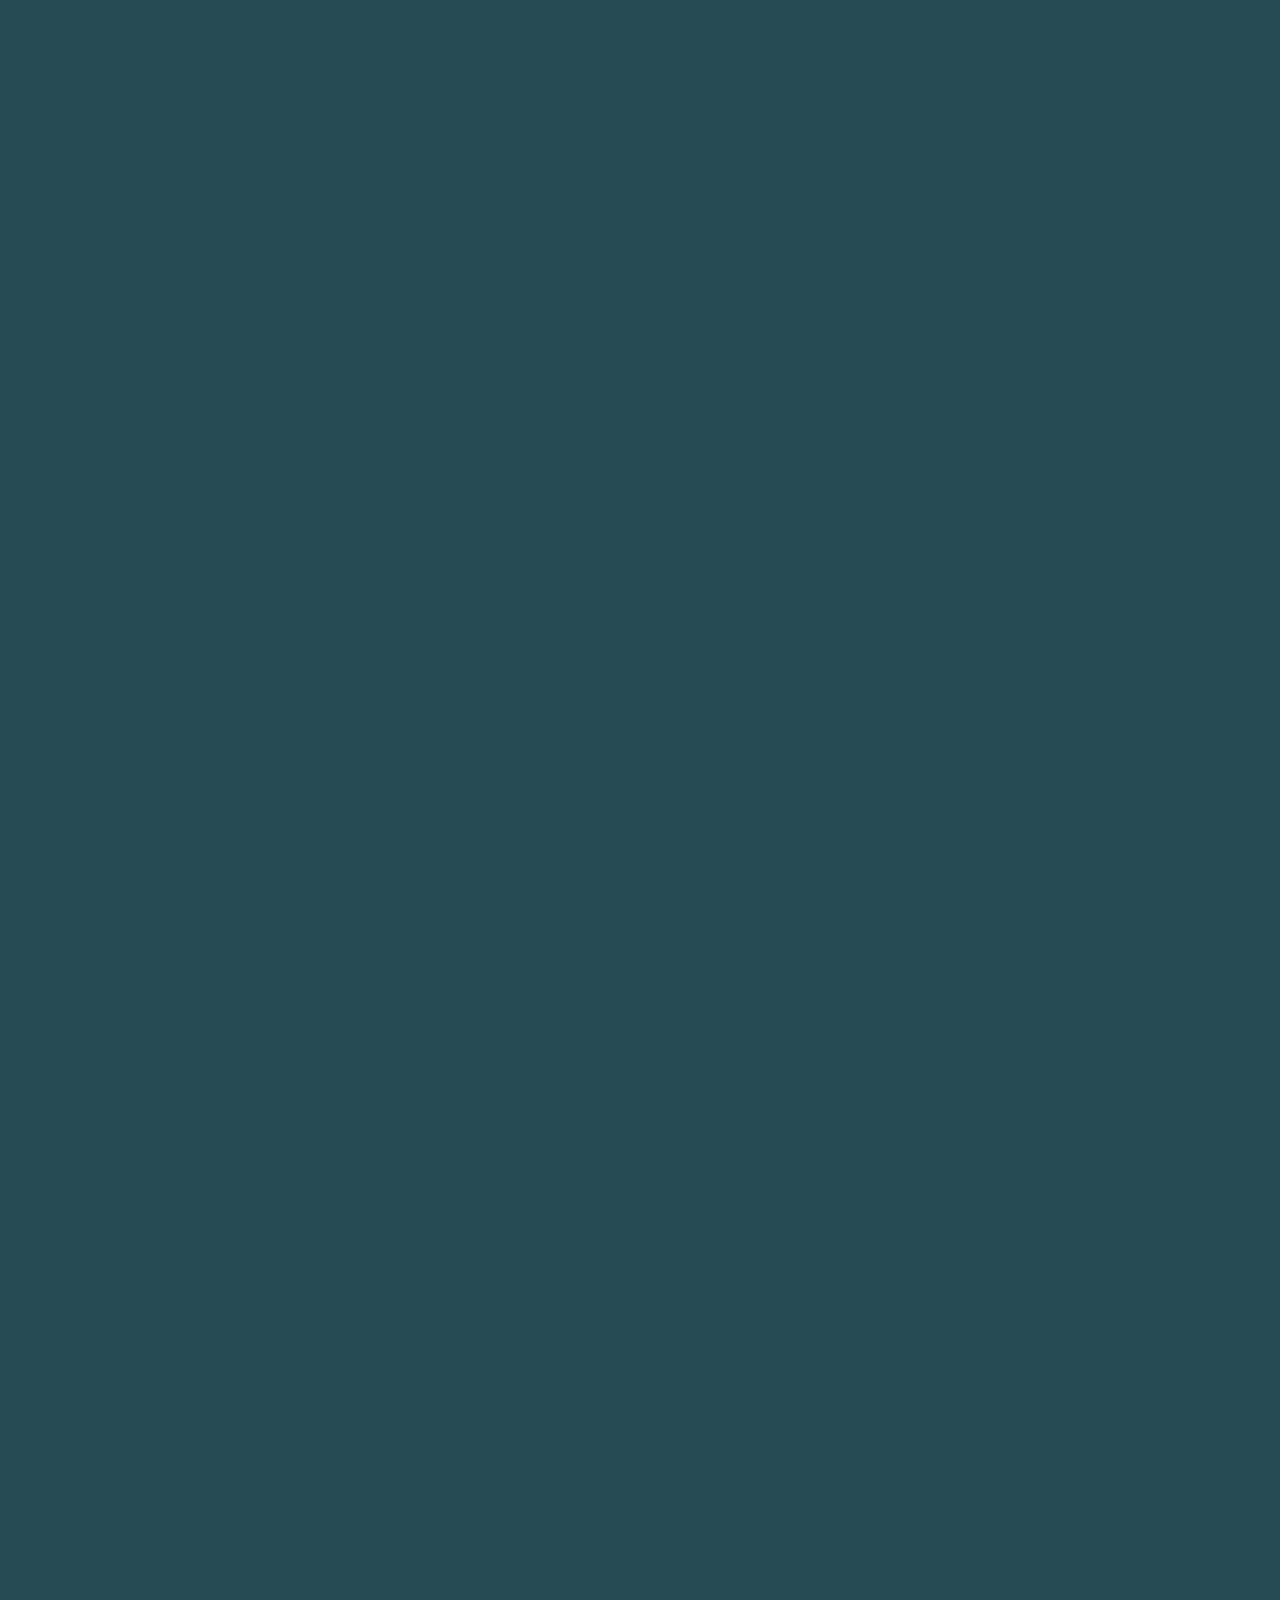
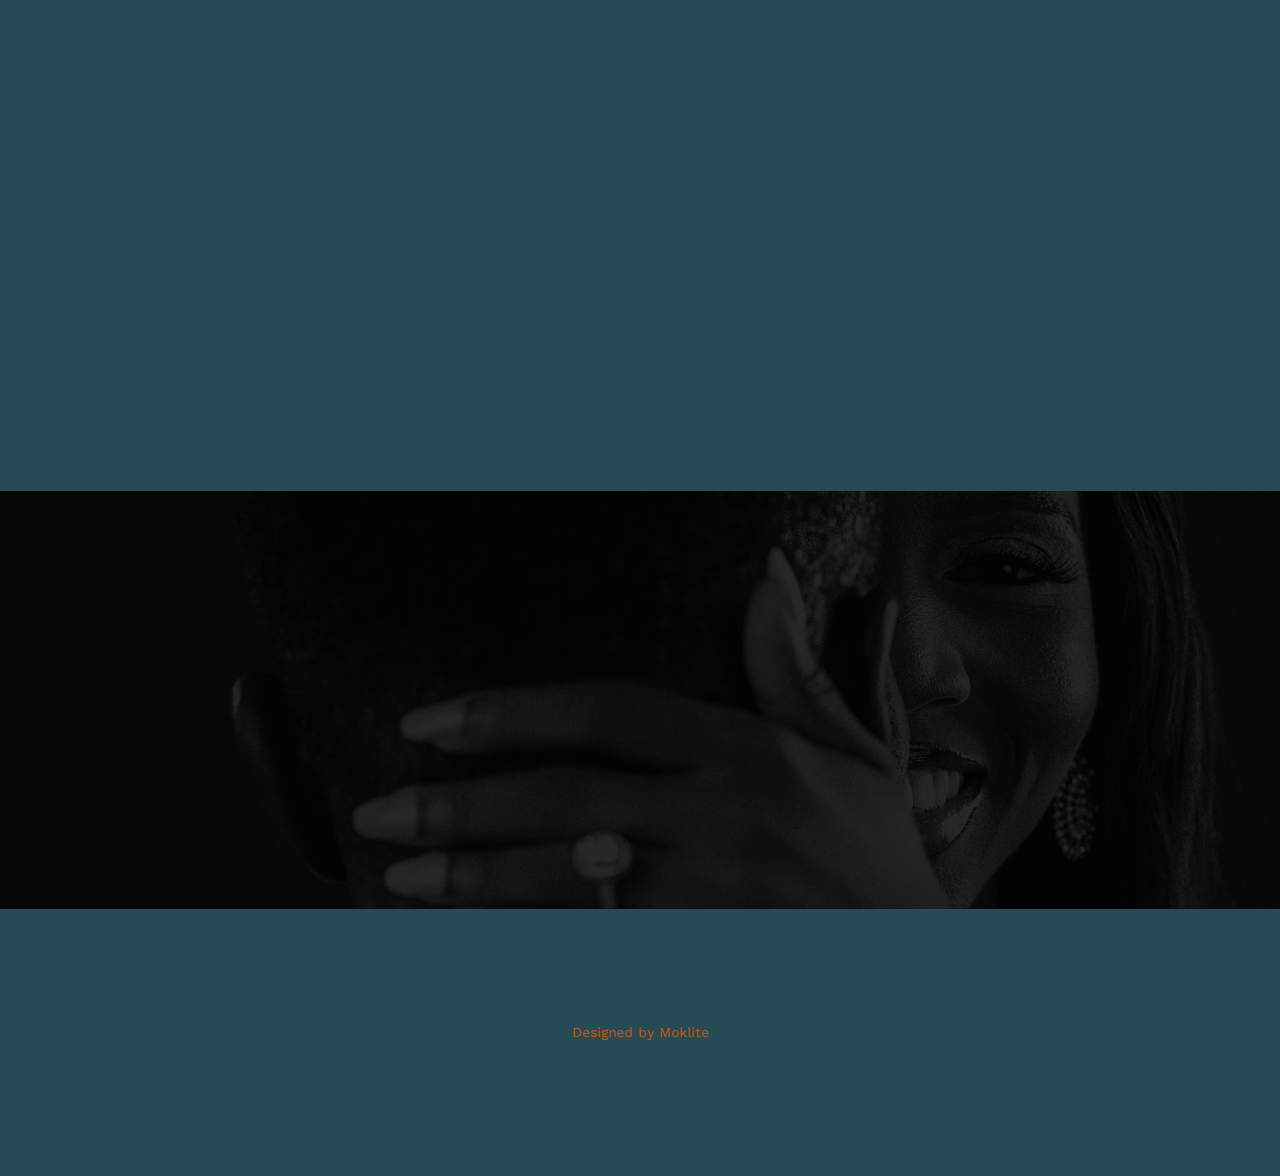
==== commit 01b42519: "ls" ====
--- a/index.html
+++ b/index.html
@@ -141,7 +141,7 @@
 					</div>
 					<div class="desc-groom">
 						<h3 style="color: rgb(204, 85, 0);">Alechenu John</h3>
-						<p style="color: rgb(204, 85, 0);">Far far away, behind the word mountains, far from the countries Vokalia and Consonantia, there live the blind texts. Separated they live in Bookmarksgrove</p>
+						<p style="color: rgb(204, 85, 0);">What a blessing it is indeed to be spending the rest of my life with my best-friend and sunshine. Thank you Jesus!</p>
 					</div>
 				</div>
 				<p class="heart text-center"><i class="icon-heart2"></i></p>
@@ -151,7 +151,7 @@
 					</div>
 					<div class="desc-bride">
 						<h3 style="color: rgb(204, 85, 0);">OlaJesu Ekundayo</h3>
-						<p style="color: rgb(204, 85, 0);">Far far away, behind the word mountains, far from the countries Vokalia and Consonantia, there live the blind texts. Separated they live in Bookmarksgrove</p>
+						<p style="color: rgb(204, 85, 0);">What we’ve waited for, has come to pass; see what God has done and can do! Thank you Father!</p>
 					</div>
 				</div>
 			</div>
@@ -212,47 +212,59 @@
 		<div class="container">
 			<div class="row">
 				<div class="col-md-8 col-md-offset-2 text-center fh5co-heading animate-box">
-					<span style="color: rgb(204, 85, 0);">We Love Each Other</span>
+					<span style="color: rgb(204, 85, 0);"></span>
 					<h2 style="color: rgb(204, 85, 0);">Our Story</h2>
-					<p style="color: rgb(204, 85, 0);">Far far away, behind the word mountains, far from the countries Vokalia and Consonantia, there live the blind texts.</p>
+					<p style="color: rgb(204, 85, 0);"></p>
 				</div>
 			</div>
 			<div class="row">
 				<div class="col-md-12 col-md-offset-0">
 					<ul class="timeline animate-box">
 						<li class="animate-box">
-							<div class="timeline-badge" style="background-image:url(images/couple-1.jpg);"></div>
+							<div class="timeline-badge" style="background-image:url(images/2016.jpg);"></div>
 							<div class="timeline-panel">
 								<div class="timeline-heading">
-									<h3 class="timeline-title" style="color: rgb(204, 85, 0);">First We Meet</h3>
-									<span class="date" style="color: rgb(204, 85, 0);">December 25, 2015</span>
+									<h3 class="timeline-title" style="color: rgb(204, 85, 0);">OlaJesu's Birthday</h3>
+									<span class="date" style="color: rgb(204, 85, 0);">2016</span>
 								</div>
 								<div class="timeline-body">
-									<p style="color: rgb(204, 85, 0);">Far far away, behind the word mountains, far from the countries Vokalia and Consonantia, there live the blind texts. Separated they live in Bookmarksgrove right at the coast of the Semantics, a large language ocean.</p>
+									<p style="color: rgb(204, 85, 0);">Alech bought a cake to celebrate me.</p>
 								</div>
 							</div>
 						</li>
 						<li class="timeline-inverted animate-box">
-							<div class="timeline-badge" style="background-image:url(images/couple-2.jpg);"></div>
+							<div class="timeline-badge" style="background-image:url(images/relationship.jpg);"></div>
 							<div class="timeline-panel">
 								<div class="timeline-heading">
-									<h3 class="timeline-title" style="color: rgb(204, 85, 0);">First Date</h3>
-									<span class="date" style="color: rgb(204, 85, 0);">December 28, 2015</span>
+									<h3 class="timeline-title" style="color: rgb(204, 85, 0);">In a Relationship</h3>
+									<span class="date" style="color: rgb(204, 85, 0);">2021</span>
 								</div>
 								<div class="timeline-body">
-									<p style="color: rgb(204, 85, 0);">Far far away, behind the word mountains, far from the countries Vokalia and Consonantia, there live the blind texts. Separated they live in Bookmarksgrove right at the coast of the Semantics, a large language ocean.</p>
+									<p style="color: rgb(204, 85, 0);">We still were startruck!.</p>
 								</div>
 							</div>
 						</li>
 						<li class="animate-box">
-							<div class="timeline-badge" style="background-image:url(images/couple-3.jpg);"></div>
+							<div class="timeline-badge" style="background-image:url(images/engaged.jpg);"></div>
 							<div class="timeline-panel">
 								<div class="timeline-heading">
-									<h3 class="timeline-title" style="color: rgb(204, 85, 0);">In A Relationship</h3>
-									<span class="date" style="color: rgb(204, 85, 0);">January 1, 2016</span>
+									<h3 class="timeline-title" style="color: rgb(204, 85, 0);">Got Engaged</h3>
+									<span class="date" style="color: rgb(204, 85, 0);">2023</span>
 								</div>
 								<div class="timeline-body">
-									<p style="color: rgb(204, 85, 0);">Far far away, behind the word mountains, far from the countries Vokalia and Consonantia, there live the blind texts. Separated they live in Bookmarksgrove right at the coast of the Semantics, a large language ocean.</p>
+									<p style="color: rgb(204, 85, 0);">We got engaged privately and hilariously.</p>
+								</div>
+							</div>
+						</li>
+						<li class="timeline-inverted animate-box">
+							<div class="timeline-badge" style="background-image:url(images/introduction.jpg);"></div>
+							<div class="timeline-panel">
+								<div class="timeline-heading">
+									<h3 class="timeline-title" style="color: rgb(204, 85, 0);">Introduction</h3>
+									<span class="date" style="color: rgb(204, 85, 0);">2023</span>
+								</div>
+								<div class="timeline-body">
+									<p style="color: rgb(204, 85, 0);">Introduction of the families.</p>
 								</div>
 							</div>
 						</li>
